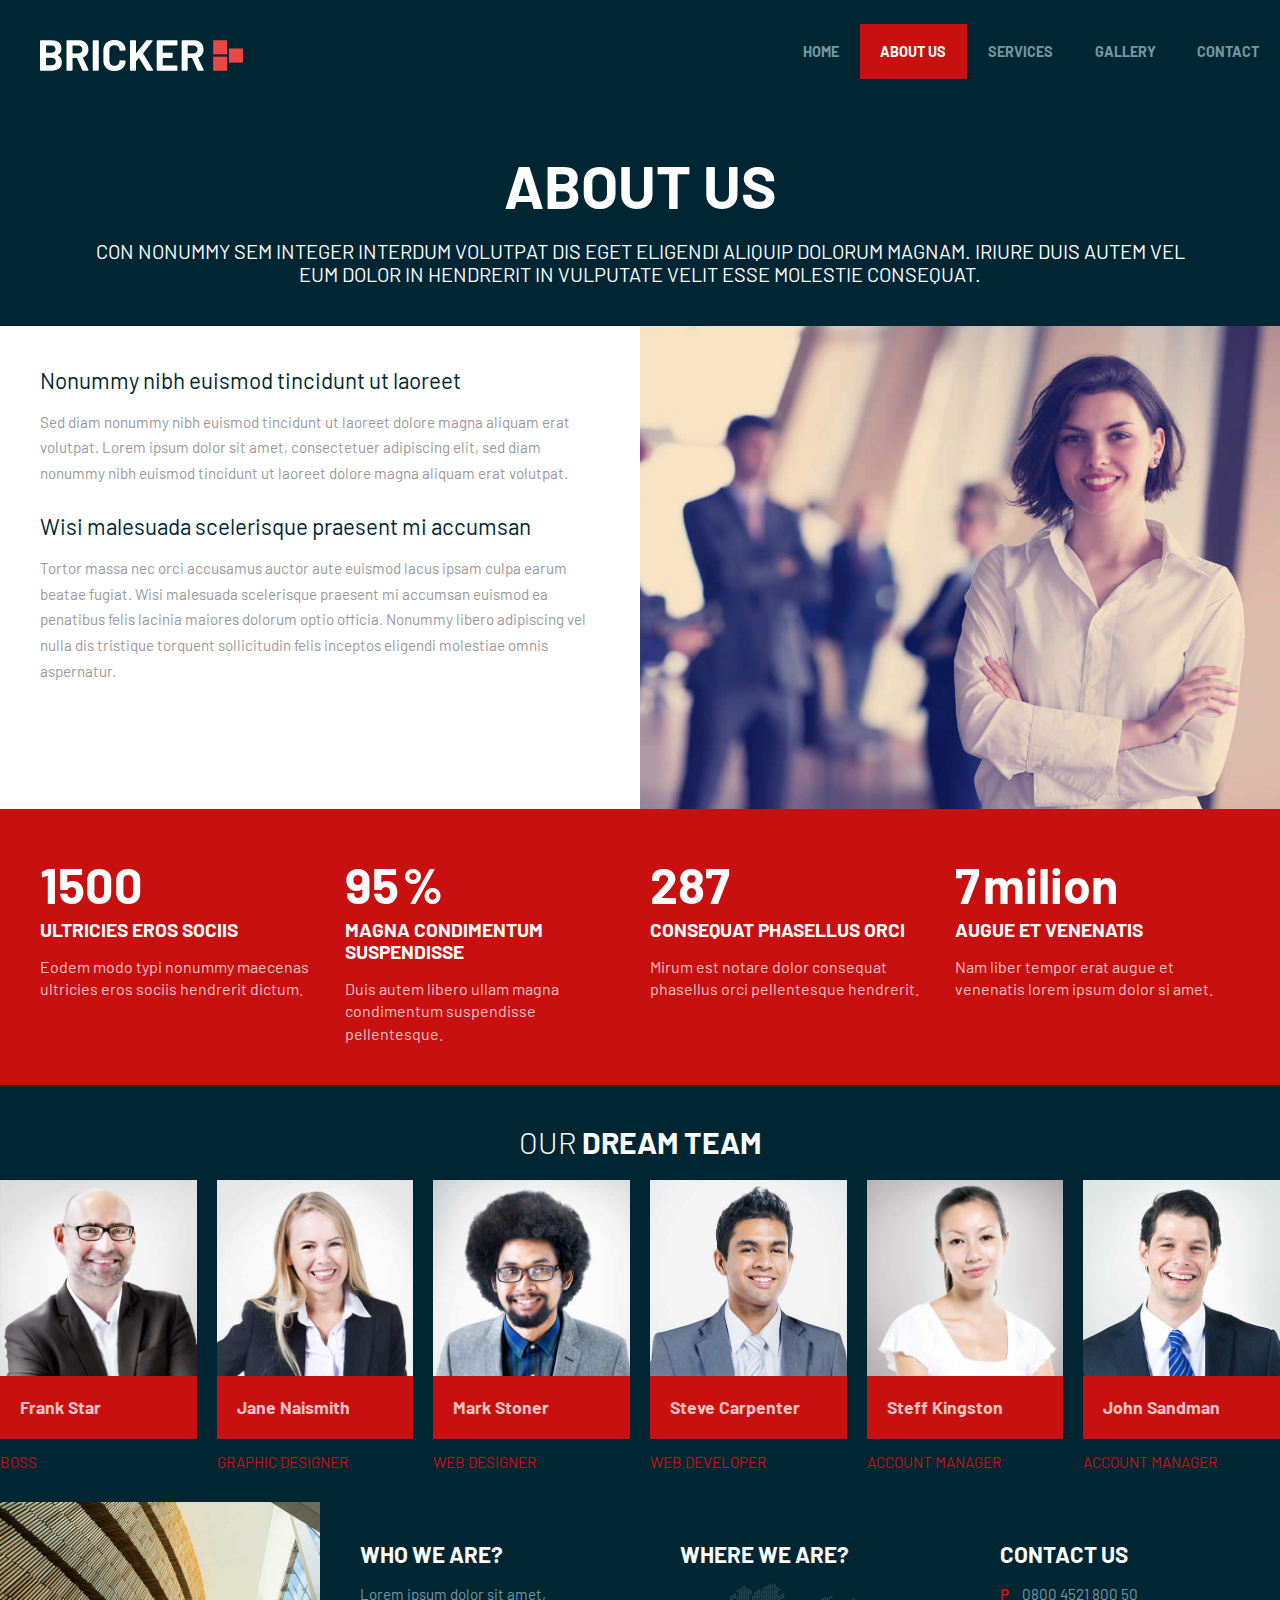
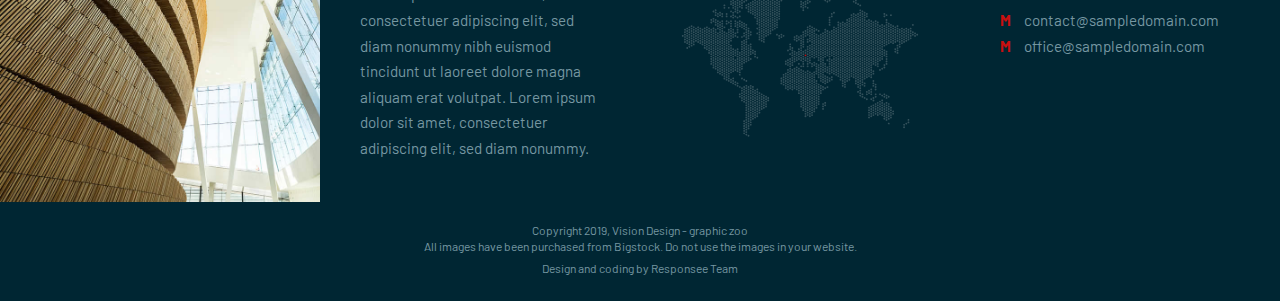
==== about-us.html @ a403d22b "Added website" ====
<!DOCTYPE html>
<html lang="en-US">
 <head>
    <meta charset="UTF-8">
    <meta name="viewport" content="width=device-width, initial-scale=1.0" />
    <title>Free responsive business website template</title>
    <link rel="stylesheet" href="css/components.css">
    <link rel="stylesheet" href="css/icons.css">
    <link rel="stylesheet" href="css/responsee.css">
    <link rel="stylesheet" href="owl-carousel/owl.carousel.css">
    <link rel="stylesheet" href="owl-carousel/owl.theme.css">
    <!-- CUSTOM STYLE -->      
    <link rel="stylesheet" href="css/template-style.css">
    <link href="https://fonts.googleapis.com/css?family=Barlow:100,300,400,700,800&amp;subset=latin-ext" rel="stylesheet">  
    <script type="text/javascript" src="js/jquery-1.8.3.min.js"></script>
    <script type="text/javascript" src="js/jquery-ui.min.js"></script>    
 </head>

 <!--
    You can change the color scheme of the page. Just change the class of the <body> tag. 
    You can use this class: "primary-color-white", "primary-color-red", "primary-color-orange", "primary-color-blue", "primary-color-aqua", "primary-color-dark" 
    -->
    
    <!--
    Each element is able to have its own background or text color. Just change the class of the element.  
    You can use this class: 
    "background-white", "background-red", "background-orange", "background-blue", "background-aqua", "background-primary" 
    "text-white", "text-red", "text-orange", "text-blue", "text-aqua", "text-primary"
    -->

   <body class="size-1520 primary-color-red background-dark">
      <!-- HEADER -->
      <header class="grid">
        <!-- Top Navigation -->
        <nav class="s-12 grid background-none background-primary-hightlight">
           <!-- logo -->
           <a href="index.html" class="m-12 l-3 padding-2x logo">
              <img src="img/logo.svg">
           </a>
           <div class="top-nav s-12 l-9"> 
              <ul class="top-ul right chevron">
                <li><a href="index.html">Home</a></li>
                <li><a href="about-us.html">About Us</a></li>
                <li><a href="services.html">Services</a></li>
                <li><a href="gallery.html">Gallery</a></li>
                <li><a href="contact.html">Contact</a></li>
              </ul>
           </div>
        </nav>
      </header>
      
      <!-- MAIN -->
      <main role="main">
        <!-- TOP SECTION -->
        <header class="grid">
        	<div class="s-12 padding-2x">
            <h1 class="text-strong text-white text-center center text-size-60 text-uppercase margin-bottom-20">About Us</h1>
            <p class="text-size-20 text-white text-center center text-uppercase">Con nonummy sem integer interdum volutpat dis eget eligendi aliquip dolorum magnam. Iriure duis autem vel<br> eum dolor in hendrerit in vulputate velit esse molestie consequat.</p>
          </div>
        </header>
  
        
        <!-- SECTION 1 -->
        <section class="grid">        
          <div class="m-12 l-6 padding-2x background-white">
            <h2 class="text-dark">Nonummy nibh euismod tincidunt ut laoreet</h2>
            <p>Sed diam nonummy nibh euismod tincidunt ut laoreet dolore magna aliquam erat volutpat. Lorem ipsum dolor sit amet, consectetuer adipiscing elit, sed diam nonummy nibh euismod tincidunt ut laoreet dolore magna aliquam erat volutpat.<br><br></p>
            <h2 class="text-dark">Wisi malesuada scelerisque praesent mi accumsan</h2>
            <p>Tortor massa nec orci accusamus auctor aute euismod lacus ipsam culpa earum beatae fugiat. Wisi malesuada scelerisque praesent mi accumsan euismod ea penatibus felis lacinia maiores dolorum optio officia. Nonummy libero adipiscing vel nulla dis tristique torquent sollicitudin felis inceptos eligendi molestiae omnis aspernatur.<p>
          </div>
          
          <!-- Image-->
          <img class="l-6 hide-s hide-m" src="img/img-01.jpg">
        </section>
        
        <!-- SECTION 2 -->
        <section class="grid margin margin-bottom padding-2x background-primary">
          <div class="s-12 m-6 l-3">
            <span class="timer text-size-50 text-white text-strong">1500</span>
            <h3 class="text-uppercase text-strong">Ultricies eros sociis</h3>
            <p class="text-size-16 margin-m-bottom-20">Eodem modo typi nonummy maecenas ultricies eros sociis hendrerit dictum.</p> 
          </div>

          <div class="s-12 m-6 l-3">
            <span class="timer text-size-50 text-white text-strong">95</span> <span class="text-size-50 text-white text-strong">%</span>
            <h3 class="text-uppercase text-strong">Magna condimentum suspendisse</h3>
            <p class="text-size-16 margin-m-bottom-20">Duis autem libero ullam magna condimentum suspendisse pellentesque.</p> 
          </div>

          <div class="s-12 m-6 l-3">
            <span class="timer text-size-50 text-white text-strong">287</span>
            <h3 class="text-uppercase text-strong">Consequat phasellus orci</h3>
            <p class="text-size-16 margin-m-bottom-20">Mirum est notare dolor consequat phasellus orci pellentesque hendrerit.</p> 
          </div>

          <div class="s-12 m-6 l-3">
            <span class="timer text-size-50 text-white text-strong">7</span> <span class="text-size-50 text-white text-strong">milion</span>
            <h3 class="text-uppercase text-strong">Augue et venenatis</h3>
            <p class="text-size-16 margin-m-bottom-20">Nam liber tempor erat augue et venenatis lorem ipsum dolor si amet.</p> 
          </div>
        </section>
        
        <!-- SECTION 3 -->
        <section class="grid margin">
          <h2 class="s-12 text-white text-thin text-size-30 text-white text-uppercase margin-top-bottom-20 center text-center">Our <b>Dream Team</b></h2> 
          <div class="s-12 m-6 l-2 margin-bottom">
            <img src="img/team-01.jpg"/>
            <h4 class="background-primary padding text-strong">Frank Star</h4>
            <p class="margin-bottom-10 text-primary text-uppercase">Boss</p>                                                                                                                                          
          </div>
          <div class="s-12 m-6 l-2 margin-bottom">
            <img src="img/team-02.jpg"/>
            <h4 class="background-primary padding text-strong">Jane Naismith</h4>
            <p class="margin-bottom-10 text-primary text-uppercase">Graphic Designer</p>                                                                                                                                          
          </div>
          <div class="s-12 m-6 l-2 margin-bottom"> 
            <img src="img/team-03.jpg"/>
            <h4 class="background-primary padding text-strong">Mark Stoner</h4>
            <p class="margin-bottom-10 text-primary text-uppercase">Web Designer</p>                                                                                                                                          
          </div>
          <div class="s-12 m-6 l-2 margin-bottom"> 
            <img src="img/team-04.jpg"/>
            <h4 class="background-primary padding text-strong">Steve Carpenter</h4>
            <p class="margin-bottom-10 text-primary text-uppercase">Web Developer</p>                                                                                                                                          
          </div>
          <div class="s-12 m-6 l-2 margin-bottom"> 
            <img src="img/team-05.jpg"/>
            <h4 class="background-primary padding text-strong">Steff Kingston</h4>
            <p class="margin-bottom-10 text-primary text-uppercase">Account Manager</p>                                                                                                                                          
          </div>
          <div class="s-12 m-6 l-2 margin-bottom"> 
            <img src="img/team-06.jpg"/>
            <h4 class="background-primary padding text-strong">John Sandman</h4>
            <p class="margin-bottom-10 text-primary text-uppercase">Account Manager</p>                                                                                                                                          
          </div>   
        </section>
                 
      </main>
      
       
      <!-- FOOTER -->
      <footer class="grid">
        <!-- Footer - top -->
        <!-- Image-->
        <div class="s-12 l-3 m-row-3 margin-bottom background-image" style="background-image:url(img/img-04.jpg)"></div>
        
        <div class="s-12 m-9 l-3 padding-2x margin-bottom background-dark">
           <h2 class="text-strong text-uppercase">Who We Are?</h2>
           <p>Lorem ipsum dolor sit amet, consectetuer adipiscing elit, sed diam nonummy nibh euismod tincidunt ut laoreet dolore magna aliquam erat volutpat. Lorem ipsum dolor sit amet, consectetuer adipiscing elit, sed diam nonummy.</p>
        </div>
        
        <div class="s-12 m-9 l-3 padding-2x margin-bottom background-dark">
           <h2 class="text-strong text-uppercase">Where We Are?</h2>
           <img class="full-img" src="img/map.svg" alt=""/>
        </div>
        
        <div class="s-12 m-9 l-3 padding-2x margin-bottom background-dark">
           <h2 class="text-strong text-uppercase">Contact Us</h2>
           <p><b class="text-primary margin-right-10">P</b> 0800 4521 800 50</p>
           <p><b class="text-primary margin-right-10">M</b> <a class="text-primary-hover" href="mailto:contact@sampledomain.com">contact@sampledomain.com</a></p>
           <p><b class="text-primary margin-right-10">M</b> <a class="text-primary-hover" href="mailto:office@sampledomain.com">office@sampledomain.com</a></p>
        </div>
        
        <!-- Footer - bottom -->
        <div class="s-12 text-center margin-bottom">
          <p class="text-size-12">Copyright 2019, Vision Design - graphic zoo</p>
          <p class="text-size-12">All images have been purchased from Bigstock. Do not use the images in your website.</p>
          <p><a class="text-size-12 text-primary-hover" href="http://www.myresponsee.com" title="Responsee - lightweight responsive framework">Design and coding by Responsee Team</a></p>
        </div>
      </footer>                                                                    
      <script type="text/javascript" src="js/responsee.js"></script>
      <script type="text/javascript" src="owl-carousel/owl.carousel.js"></script>
      <script type="text/javascript" src="js/template-scripts.js"></script>

   </body>
</html>
---- css/components.css ----
/*
 * Components CSS - v6 - 2016-07-08
 * https://www.myresponsee.com
 * Copyright 2019, Vision Design - graphic zoo
 * Free to use under the MIT license.
*/
/* Tabs */
.tab-item {
  background: none repeat scroll 0 0 #fff;
  display: none;
  padding: 1.25rem 0;
}
.tab-item.tab-active {
  display: block;
}
.tab-content > .tab-label {
  display: none;
}
.tab-nav > .tab-label {
  float:left;
}
a.tab-label, a.tab-label:link, a.tab-label:visited, a.tab-label:hover {
  background: none repeat scroll 0 0 #262626;
  color: #fff;
  margin-right: 1px;
  padding: 0.625rem 1.25rem;
  transition: background 0.20s linear 0s;
  -o-transition: background 0.20s linear 0s;
  -ms-transition: background 0.20s linear 0s;
  -moz-transition: background 0.20s linear 0s;
  -webkit-transition: background 0.20s linear 0s;
}
a.tab-label:hover,a.tab-label.active-btn {
  background: none repeat scroll 0 0 #999;
}
.tab-label.active-btn {
  cursor: default;
}
.tab-content {
  text-align: left;
}
@media screen and (max-width:768px) {    
  .tab-nav > .tab-label {
    margin: 0.5px 0;
    width: 100%;
  }
}
/* Custom forms */
form.customform input, form.customform select, form.customform textarea, form.customform button {
 font-size:0.9rem;
 font-family:inherit;
 margin-bottom:1.25rem;
} 
form.customform input, form.customform select {height: 2.7rem;}
form.customform input, form.customform textarea, form.customform select { 
 background: none repeat scroll 0 0 #F5F5F5;
 transition: background 0.20s linear 0s;
 -o-transition: background 0.20s linear 0s;
 -ms-transition: background 0.20s linear 0s;
 -moz-transition: background 0.20s linear 0s;
 -webkit-transition: background 0.20s linear 0s;
}
form.customform input:hover, form.customform textarea:hover, form.customform select:hover, form.customform input:focus, form.customform textarea:focus, form.customform select:focus {background: none repeat scroll 0 0 #fff;}
form.customform input, form.customform textarea, form.customform select {
 background: none repeat scroll 0 0 #F5F5F5;
 border: 1px solid #E0E0E0;
 padding: 0.625rem;
 width: 100%;
}
form.customform input[type="file"] {
 border: 1px solid #E0E0E0;
 height: auto;
 max-height: 2.7rem;
 min-height: 2.7rem;
 padding: 0.4rem;
 width: 100%;
}
form.customform input[type="radio"], form.customform input[type="checkbox"] {
 margin-right: 0.625rem;
 width:auto;
 padding:0;
 height:auto;
}
form.customform option {padding: 0.625rem;}
form.customform select[multiple="multiple"] {height: auto;}
form.customform button {
 width: 100%;
 background: none repeat scroll 0 0 #152732;
 border: 0 none;
 color: #fff;
 height: 2.7rem;
 padding: 0.625rem;
 cursor:pointer;
 width: 100%;
 transition: background 0.20s linear 0s;
 -o-transition: background 0.20s linear 0s;
 -ms-transition: background 0.20s linear 0s;
 -moz-transition: background 0.20s linear 0s;
 -webkit-transition: background 0.20s linear 0s;
}
/* Tooltip */
a.tooltip-container,.tooltip-container {
  border-bottom:1px dotted;
  border-bottom-color: color;
  cursor: help;
  font-weight: 600;
}
a .tooltip-content,.tooltip-content {
  background: #152732 none repeat scroll 0 0;
  color: #fff!important;
  border-radius: 3px;
  display: none;
  font-size: 0.8rem;
  font-weight: normal;
  line-height: 1.3rem;
  margin-top: -1.25rem;
  max-width: 300px;
  padding: 0.625rem;
  position: absolute;
  z-index: 10;
}
.tooltip-content::after {
  border-left: 9px solid transparent;
  border-right: 9px solid transparent;
  border-top: 7px solid #152732;
  bottom: -5px;
  clear: both;
  content: "";
  height: 0;
  left: 50%;
  margin-left: -5px;
  position: absolute;
  width: 0;
}
a.tooltip-content.tooltip-bottom,.tooltip-content.tooltip-bottom {
  margin-top: 1.25rem;
}
.tooltip-content.tooltip-bottom::after {
  border-left: 9px solid transparent;
  border-right: 9px solid transparent;
  border-top: 0;
  border-bottom: 7px solid #152732;
  top: -5px;
}
/* Buttons */
.button,a.button,a.button:link,a.button:active,a.button:visited {
  background: #777 none repeat scroll 0 0;
  border: 0;
  color: #fff;
  cursor: pointer;
  display: inline-block;
  font-size: 0.85rem;
  padding: 0.825rem 1rem;
  text-align: center;
  transition: all 0.20s linear 0s;
  -o-transition: all 0.20s linear 0s;
  -ms-transition: all 0.20s linear 0s;
  -moz-transition: all 0.20s linear 0s;
  -webkit-transition: all 0.20s linear 0s;
}
.button.rounded-btn {
  border-radius: 4px;
}
.button.rounded-full-btn {
  border-radius: 100px;
}
.button:hover {box-shadow: 0 0 10px 100px rgba(255,255,255,0.15) inset;}
.button.secondary-btn,a.button.secondary-btn,a.button.secondary-btn:link,a.button.secondary-btn:active,a.button.secondary-btn:visited {
  background: #444 none repeat scroll 0 0;
}
.button.cancel-btn,a.button.cancel-btn,a.button.cancel-btn:link,a.button.cancel-btn:active,a.button.cancel-btn:visited {
  background: #dc003a none repeat scroll 0 0;
}
.button.submit-btn,a.button.submit-btn,a.button.submit-btn:link,a.button.submit-btn:active,a.button.submit-btn:visited {
  background: #b4bf04 none repeat scroll 0 0;
}
.button.reload-btn,a.button.reload-btn,a.button.reload-btn:link,a.button.reload-btn:active,a.button.reload-btn:visited {
  background: #ff9800 none repeat scroll 0 0;
}
.button.disabled-btn {
  cursor: not-allowed!important;
  opacity: 0.2;
}
.button i {
  background: rgba(0, 0, 0, 0.1) none repeat scroll 0 0;
  border-radius: 27px;
  color: #fff!important;
  display: inline-block;
  font-size: 0.8rem;
  height: 27px;
  line-height: 27px;
  margin-right: 5px;
  width: 27px;
  transition: all 0.20s linear 0s;
  -o-transition: all 0.20s linear 0s;
  -ms-transition: all 0.20s linear 0s;
  -moz-transition: all 0.20s linear 0s;
  -webkit-transition: all 0.20s linear 0s;
}
.button:hover > i {
  background: rgba(0, 0, 0, 0.06) none repeat scroll 0 0;
}
.grid .button {
    width: 100%;
}
---- css/icons.css ----
/* Icon font - MFG labs */
@font-face {
  font-family: 'mfg';
    src: url('../font/mfglabsiconset-webfont.eot');
    src: url('../font/mfglabsiconset-webfont.svg#mfg_labs_iconsetregular') format('svg'),
   		   url('../font/mfglabsiconset-webfont.eot?#iefix') format('embedded-opentype'),
         url('../font/mfglabsiconset-webfont.woff') format('woff'),
         url('../font/mfglabsiconset-webfont.ttf') format('truetype');
    font-weight: normal;
    font-style: normal;
}

.icon-cloud,
.icon-at,
.icon-plus,
.icon-minus,
.icon-arrow_up,
.icon-arrow_down,
.icon-arrow_right,
.icon-arrow_left,
.icon-chevron_down,
.icon-chevron_up,
.icon-chevron_right,
.icon-chevron_left,
.icon-reorder,
.icon-list,
.icon-reorder_square,
.icon-reorder_square_line,
.icon-coverflow,
.icon-coverflow_line,
.icon-pause,
.icon-play,
.icon-step_forward,
.icon-step_backward,
.icon-fast_forward,
.icon-fast_backward,
.icon-cloud_upload,
.icon-cloud_download,
.icon-data_science,
.icon-data_science_black,
.icon-globe,
.icon-globe_black,
.icon-math_ico,
.icon-math,
.icon-math_black,
.icon-paperplane_ico,
.icon-paperplane,
.icon-paperplane_black,
.icon-color_balance,
.icon-star,
.icon-star_half,
.icon-star_empty,
.icon-star_half_empty,
.icon-reload,
.icon-heart,
.icon-heart_broken,
.icon-hashtag,
.icon-reply,
.icon-retweet,
.icon-signin,
.icon-signout,
.icon-download,
.icon-upload,
.icon-placepin,
.icon-display_screen,
.icon-tablet,
.icon-smartphone,
.icon-connected_object,
.icon-lock,
.icon-unlock,
.icon-camera,
.icon-isight,
.icon-video_camera,
.icon-random,
.icon-message,
.icon-discussion,
.icon-calendar,
.icon-ringbell,
.icon-movie,
.icon-mail,
.icon-pen,
.icon-settings,
.icon-measure,
.icon-vector,
.icon-vector_pen,
.icon-mute_on,
.icon-mute_off,
.icon-home,
.icon-sheet,
.icon-arrow_big_right,
.icon-arrow_big_left,
.icon-arrow_big_down,
.icon-arrow_big_up,
.icon-dribbble_circle,
.icon-dribbble,
.icon-facebook_circle,
.icon-facebook,
.icon-git_circle_alt,
.icon-git_circle,
.icon-git,
.icon-octopus,
.icon-twitter_circle,
.icon-twitter,
.icon-google_plus_circle,
.icon-google_plus,
.icon-linked_in_circle,
.icon-linked_in,
.icon-instagram,
.icon-instagram_circle,
.icon-mfg_icon,
.icon-xing,
.icon-xing_circle,
.icon-mfg_icon_circle,
.icon-user,
.icon-user_male,
.icon-user_female,
.icon-users,
.icon-file_open,
.icon-file_close,
.icon-file_alt,
.icon-file_close_alt,
.icon-attachment,
.icon-check,
.icon-cross_mark,
.icon-cancel_circle,
.icon-check_circle,
.icon-magnifying,
.icon-inbox,
.icon-clock,
.icon-stopwatch,
.icon-hourglass,
.icon-trophy,
.icon-unlock_alt,
.icon-lock_alt,
.icon-arrow_doubled_right,
.icon-arrow_doubled_left,
.icon-arrow_doubled_down,
.icon-arrow_doubled_up,
.icon-link,
.icon-warning,
.icon-warning_alt,
.icon-magnifying_plus,
.icon-magnifying_minus,
.icon-white_question,
.icon-black_question,
.icon-stop,
.icon-share,
.icon-eye,
.icon-trash_can,
.icon-hard_drive,
.icon-information_black,
.icon-information_white,
.icon-printer,
.icon-letter,
.icon-soundcloud,
.icon-soundcloud_circle,
.icon-anchor,
.icon-female_sign,
.icon-male_sign,
.icon-joystick,
.icon-high_voltage,
.icon-fire,
.icon-newspaper,
.icon-chart,
.icon-spread,
.icon-spinner_1,
.icon-spinner_2,
.icon-chart_alt,
.icon-label,
.icon-brush,
.icon-refresh,
.icon-node,
.icon-node_2,
.icon-node_3,
.icon-link_2_nodes,
.icon-link_3_nodes,
.icon-link_loop_nodes,
.icon-node_size,
.icon-node_color,
.icon-layout_directed,
.icon-layout_radial,
.icon-layout_hierarchical,
.icon-node_link_direction,
.icon-node_link_short_path,
.icon-node_cluster,
.icon-display_graph,
.icon-node_link_weight,
.icon-more_node_links,
.icon-node_shape,
.icon-node_icon,
.icon-node_text,
.icon-node_link_text,
.icon-node_link_color,
.icon-node_link_shape,
.icon-credit_card,
.icon-disconnect,
.icon-graph,
.icon-new_user {
  font-family: 'mfg';
  font-style: normal;
  font-variant: normal;
  font-weight: normal;
  color:#e3e3e3;
  speak: none; 
  text-transform: none;
  /* Better Font Rendering =========== */
  -webkit-font-smoothing: antialiased;
  -moz-osx-font-smoothing: grayscale;
}
.icon2x {font-size: 2rem;}
.icon3x {font-size: 3rem;}

.icon-cloud:before { content: "\2601"; }
.icon-at:before { content: "\0040"; }
.icon-plus:before { content: "\002B"; }
.icon-minus:before { content: "\2212"; }
.icon-arrow_up:before { content: "\2191"; }
.icon-arrow_down:before { content: "\2193"; }
.icon-arrow_right:before { content: "\2192"; }
.icon-arrow_left:before { content: "\2190"; }
.icon-chevron_down:before { content: "\f004"; }
.icon-chevron_up:before { content: "\f005"; }
.icon-chevron_right:before { content: "\f006"; }
.icon-chevron_left:before { content: "\f007"; }
.icon-reorder:before { content: "\f008"; }
.icon-list:before { content: "\f009"; }
.icon-reorder_square:before { content: "\f00a"; }
.icon-reorder_square_line:before { content: "\f00b"; }
.icon-coverflow:before { content: "\f00c"; }
.icon-coverflow_line:before { content: "\f00d"; }
.icon-pause:before { content: "\f00e"; }
.icon-play:before { content: "\f00f"; }
.icon-step_forward:before { content: "\f010"; }
.icon-step_backward:before { content: "\f011"; }
.icon-fast_forward:before { content: "\f012"; }
.icon-fast_backward:before { content: "\f013"; }
.icon-cloud_upload:before { content: "\f014"; }
.icon-cloud_download:before { content: "\f015"; }
.icon-data_science:before { content: "\f016"; }
.icon-data_science_black:before { content: "\f017"; }
.icon-globe:before { content: "\f018"; }
.icon-globe_black:before { content: "\f019"; }
.icon-math_ico:before { content: "\f01a"; }
.icon-math:before { content: "\f01b"; }
.icon-math_black:before { content: "\f01c"; }
.icon-paperplane_ico:before { content: "\f01d"; }
.icon-paperplane:before { content: "\f01e"; }
.icon-paperplane_black:before { content: "\f01f"; }
.icon-color_balance:before { content: "\f020"; }
.icon-star:before { content: "\2605"; }
.icon-star_half:before { content: "\f022"; }
.icon-star_empty:before { content: "\2606"; }
.icon-star_half_empty:before { content: "\f024"; }
.icon-reload:before { content: "\f025"; }
.icon-heart:before { content: "\2665"; }
.icon-heart_broken:before { content: "\f028"; }
.icon-hashtag:before { content: "\f029"; }
.icon-reply:before { content: "\f02a"; }
.icon-retweet:before { content: "\f02b"; }
.icon-signin:before { content: "\f02c"; }
.icon-signout:before { content: "\f02d"; }
.icon-download:before { content: "\f02e"; }
.icon-upload:before { content: "\f02f"; }
.icon-placepin:before { content: "\f031"; }
.icon-display_screen:before { content: "\f032"; }
.icon-tablet:before { content: "\f033"; }
.icon-smartphone:before { content: "\f034"; }
.icon-connected_object:before { content: "\f035"; }
.icon-lock:before { content: "\F512"; }
.icon-unlock:before { content: "\F513"; }
.icon-camera:before { content: "\F4F7"; }
.icon-isight:before { content: "\f039"; }
.icon-video_camera:before { content: "\f03a"; }
.icon-random:before { content: "\f03b"; }
.icon-message:before { content: "\F4AC"; }
.icon-discussion:before { content: "\f03d"; }
.icon-calendar:before { content: "\F4C5"; }
.icon-ringbell:before { content: "\f03f"; }
.icon-movie:before { content: "\f040"; }
.icon-mail:before { content: "\2709"; }
.icon-pen:before { content: "\270F"; }
.icon-settings:before { content: "\9881"; }
.icon-measure:before { content: "\f044"; }
.icon-vector:before { content: "\f045"; }
.icon-vector_pen:before { content: "\2712"; }
.icon-mute_on:before { content: "\f047"; }
.icon-mute_off:before { content: "\f048"; }
.icon-home:before { content: "\2302"; }
.icon-sheet:before { content: "\f04a"; }
.icon-arrow_big_right:before { content: "\21C9"; }
.icon-arrow_big_left:before { content: "\21C7"; }
.icon-arrow_big_down:before { content: "\21CA"; }
.icon-arrow_big_up:before { content: "\21C8"; }
.icon-dribbble_circle:before { content: "\f04f"; }
.icon-dribbble:before { content: "\f050"; }
.icon-facebook_circle:before { content: "\f051"; }
.icon-facebook:before { content: "\f052"; }
.icon-git_circle_alt:before { content: "\f053"; }
.icon-git_circle:before { content: "\f054"; }
.icon-git:before { content: "\f055"; }
.icon-octopus:before { content: "\f056"; }
.icon-twitter_circle:before { content: "\f057"; }
.icon-twitter:before { content: "\f058"; }
.icon-google_plus_circle:before { content: "\f059"; }
.icon-google_plus:before { content: "\f05a"; }
.icon-linked_in_circle:before { content: "\f05b"; }
.icon-linked_in:before { content: "\f05c"; }
.icon-instagram:before { content: "\f05d"; }
.icon-instagram_circle:before { content: "\f05e"; }
.icon-mfg_icon:before { content: "\f05f"; }
.icon-xing:before { content: "\F532"; }
.icon-xing_circle:before { content: "\F533"; }
.icon-mfg_icon_circle:before { content: "\f060"; }
.icon-user:before { content: "\f061"; }
.icon-user_male:before { content: "\f062"; }
.icon-user_female:before { content: "\f063"; }
.icon-users:before { content: "\f064"; }
.icon-file_open:before { content: "\F4C2"; }
.icon-file_close:before { content: "\f067"; }
.icon-file_alt:before { content: "\f068"; }
.icon-file_close_alt:before { content: "\f069"; }
.icon-attachment:before { content: "\f06a"; }
.icon-check:before { content: "\2713"; }
.icon-cross_mark:before { content: "\274C"; }
.icon-cancel_circle:before { content: "\F06E"; }
.icon-check_circle:before { content: "\f06d"; }
.icon-magnifying:before { content: "\F50D"; }
.icon-inbox:before { content: "\f070"; }
.icon-clock:before { content: "\23F2"; }
.icon-stopwatch:before { content: "\23F1"; }
.icon-hourglass:before { content: "\231B"; }
.icon-trophy:before { content: "\f074"; }
.icon-unlock_alt:before { content: "\F075"; }
.icon-lock_alt:before { content: "\F510"; }
.icon-arrow_doubled_right:before { content: "\21D2"; }
.icon-arrow_doubled_left:before { content: "\21D0"; }
.icon-arrow_doubled_down:before { content: "\21D3"; }
.icon-arrow_doubled_up:before { content: "\21D1"; }
.icon-link:before { content: "\f07B"; }
.icon-warning:before { content: "\2757"; }
.icon-warning_alt:before { content: "\2755"; }
.icon-magnifying_plus:before { content: "\f07E"; }
.icon-magnifying_minus:before { content: "\f07F"; }
.icon-white_question:before { content: "\2754"; }
.icon-black_question:before { content: "\2753"; }
.icon-stop:before { content: "\f080"; }
.icon-share:before { content: "\f081"; }
.icon-eye:before { content: "\f082"; }
.icon-trash_can:before { content: "\f083"; }
.icon-hard_drive:before { content: "\f084"; }
.icon-information_black:before { content: "\f085"; }
.icon-information_white:before { content: "\f086"; }
.icon-printer:before { content: "\f087"; }
.icon-letter:before { content: "\f088"; }
.icon-soundcloud:before { content: "\f089"; }
.icon-soundcloud_circle:before { content: "\f08A"; }
.icon-anchor:before { content: "\2693"; }
.icon-female_sign:before { content: "\2640"; }
.icon-male_sign:before { content: "\2642"; }
.icon-joystick:before { content: "\F514"; }
.icon-high_voltage:before { content: "\26A1"; }
.icon-fire:before { content: "\F525"; }
.icon-newspaper:before { content: "\F4F0"; }
.icon-chart:before { content: "\F526"; }
.icon-spread:before { content: "\F527"; }
.icon-spinner_1:before { content: "\F528"; }
.icon-spinner_2:before { content: "\F529"; }
.icon-chart_alt:before { content: "\F530"; }
.icon-label:before { content: "\F531"; }
.icon-brush:before { content: "\E000"; }
.icon-refresh:before { content: "\E001"; }
.icon-node:before { content: "\E002"; }
.icon-node_2:before { content: "\E003"; }
.icon-node_3:before { content: "\E004"; }
.icon-link_2_nodes:before { content: "\E005"; }
.icon-link_3_nodes:before { content: "\E006"; }
.icon-link_loop_nodes:before { content: "\E007"; }
.icon-node_size:before { content: "\E008"; }
.icon-node_color:before { content: "\E009"; }
.icon-layout_directed:before { content: "\E010"; }
.icon-layout_radial:before { content: "\E011"; }
.icon-layout_hierarchical:before { content: "\E012"; }
.icon-node_link_direction:before { content: "\E013"; }
.icon-node_link_short_path:before { content: "\E014"; }
.icon-node_cluster:before { content: "\E015"; }
.icon-display_graph:before { content: "\E016"; }
.icon-node_link_weight:before { content: "\E017"; }
.icon-more_node_links:before { content: "\E018"; }
.icon-node_shape:before { content: "\E00A"; }
.icon-node_icon:before { content: "\E00B"; }
.icon-node_text:before { content: "\E00C"; }
.icon-node_link_text:before { content: "\E00D"; }
.icon-node_link_color:before { content: "\E00E"; }
.icon-node_link_shape:before { content: "\E00F"; }
.icon-credit_card:before { content: "\F4B3"; }
.icon-disconnect:before { content: "\F534"; }
.icon-graph:before { content: "\F535"; }
.icon-new_user:before { content: "\F536"; }


/* Icon font - Simple Line Icons */
@font-face {
  font-family: 'sli';
  src: url('../font/Simple-Line-Icons.eot?v=2.2.2');
  src: url('../font/Simple-Line-Icons.eot?v=2.2.2#iefix') format('embedded-opentype'), url('../font/Simple-Line-Icons.ttf?v=2.2.2') format('truetype'), url('../font/Simple-Line-Icons.woff2?v=2.2.2') format('woff2'), url('../font/Simple-Line-Icons.woff?v=2.2.2') format('woff'), url('../font/Simple-Line-Icons.svg?v=2.2.2#simple-line-icons') format('svg');
  font-weight: normal;
  font-style: normal;
}

.icon-sli-user,
.icon-sli-people,
.icon-sli-user-female,
.icon-sli-user-follow,
.icon-sli-user-following,
.icon-sli-user-unfollow,
.icon-sli-login,
.icon-sli-logout,
.icon-sli-emotsmile,
.icon-sli-phone,
.icon-sli-call-end,
.icon-sli-call-in,
.icon-sli-call-out,
.icon-sli-map,
.icon-sli-location-pin,
.icon-sli-direction,
.icon-sli-directions,
.icon-sli-compass,
.icon-sli-layers,
.icon-sli-menu,
.icon-sli-list,
.icon-sli-options-vertical,
.icon-sli-options,
.icon-sli-arrow-down,
.icon-sli-arrow-left,
.icon-sli-arrow-right,
.icon-sli-arrow-up,
.icon-sli-arrow-up-circle,
.icon-sli-arrow-left-circle,
.icon-sli-arrow-right-circle,
.icon-sli-arrow-down-circle,
.icon-sli-check,
.icon-sli-clock,
.icon-sli-plus,
.icon-sli-minus,
.icon-sli-close,
.icon-sli-organization,
.icon-sli-trophy,
.icon-sli-screen-smartphone,
.icon-sli-screen-desktop,
.icon-sli-plane,
.icon-sli-notebook,
.icon-sli-mustache,
.icon-sli-mouse,
.icon-sli-magnet,
.icon-sli-energy,
.icon-sli-disc,
.icon-sli-cursor,
.icon-sli-cursor-move,
.icon-sli-crop,
.icon-sli-chemistry,
.icon-sli-speedometer,
.icon-sli-shield,
.icon-sli-screen-tablet,
.icon-sli-magic-wand,
.icon-sli-hourglass,
.icon-sli-graduation,
.icon-sli-ghost,
.icon-sli-game-controller,
.icon-sli-fire,
.icon-sli-eyeglass,
.icon-sli-envelope-open,
.icon-sli-envelope-letter,
.icon-sli-bell,
.icon-sli-badge,
.icon-sli-anchor,
.icon-sli-wallet,
.icon-sli-vector,
.icon-sli-speech,
.icon-sli-puzzle,
.icon-sli-printer,
.icon-sli-present,
.icon-sli-playlist,
.icon-sli-pin,
.icon-sli-picture,
.icon-sli-handbag,
.icon-sli-globe-alt,
.icon-sli-globe,
.icon-sli-folder-alt,
.icon-sli-folder,
.icon-sli-film,
.icon-sli-feed,
.icon-sli-drop,
.icon-sli-drawer,
.icon-sli-docs,
.icon-sli-doc,
.icon-sli-diamond,
.icon-sli-cup,
.icon-sli-calculator,
.icon-sli-bubbles,
.icon-sli-briefcase,
.icon-sli-book-open,
.icon-sli-basket-loaded,
.icon-sli-basket,
.icon-sli-bag,
.icon-sli-action-undo,
.icon-sli-action-redo,
.icon-sli-wrench,
.icon-sli-umbrella,
.icon-sli-trash,
.icon-sli-tag,
.icon-sli-support,
.icon-sli-frame,
.icon-sli-size-fullscreen,
.icon-sli-size-actual,
.icon-sli-shuffle,
.icon-sli-share-alt,
.icon-sli-share,
.icon-sli-rocket,
.icon-sli-question,
.icon-sli-pie-chart,
.icon-sli-pencil,
.icon-sli-note,
.icon-sli-loop,
.icon-sli-home,
.icon-sli-grid,
.icon-sli-graph,
.icon-sli-microphone,
.icon-sli-music-tone-alt,
.icon-sli-music-tone,
.icon-sli-earphones-alt,
.icon-sli-earphones,
.icon-sli-equalizer,
.icon-sli-like,
.icon-sli-dislike,
.icon-sli-control-start,
.icon-sli-control-rewind,
.icon-sli-control-play,
.icon-sli-control-pause,
.icon-sli-control-forward,
.icon-sli-control-end,
.icon-sli-volume-1,
.icon-sli-volume-2,
.icon-sli-volume-off,
.icon-sli-calendar,
.icon-sli-bulb,
.icon-sli-chart,
.icon-sli-ban,
.icon-sli-bubble,
.icon-sli-camrecorder,
.icon-sli-camera,
.icon-sli-cloud-download,
.icon-sli-cloud-upload,
.icon-sli-envelope,
.icon-sli-eye,
.icon-sli-flag,
.icon-sli-heart,
.icon-sli-info,
.icon-sli-key,
.icon-sli-link,
.icon-sli-lock,
.icon-sli-lock-open,
.icon-sli-magnifier,
.icon-sli-magnifier-add,
.icon-sli-magnifier-remove,
.icon-sli-paper-clip,
.icon-sli-paper-plane,
.icon-sli-power,
.icon-sli-refresh,
.icon-sli-reload,
.icon-sli-settings,
.icon-sli-star,
.icon-sli-symbol-female,
.icon-sli-symbol-male,
.icon-sli-target,
.icon-sli-credit-card,
.icon-sli-paypal,
.icon-sli-social-tumblr,
.icon-sli-social-twitter,
.icon-sli-social-facebook,
.icon-sli-social-instagram,
.icon-sli-social-linkedin,
.icon-sli-social-pinterest,
.icon-sli-social-github,
.icon-sli-social-google,
.icon-sli-social-reddit,
.icon-sli-social-skype,
.icon-sli-social-dribbble,
.icon-sli-social-behance,
.icon-sli-social-foursqare,
.icon-sli-social-soundcloud,
.icon-sli-social-spotify,
.icon-sli-social-stumbleupon,
.icon-sli-social-youtube,
.icon-sli-social-dropbox {
  font-family: 'sli';
  font-style: normal;  
  font-variant: normal;
  font-weight: normal;
  color:#e3e3e3;
  speak: none;
  text-transform: none;
  /* Better Font Rendering =========== */
  -webkit-font-smoothing: antialiased;
  -moz-osx-font-smoothing: grayscale;
}
.icon-sli-user:before { content: "\e005"; }
.icon-sli-people:before { content: "\e001"; }
.icon-sli-user-female:before { content: "\e000"; }
.icon-sli-user-follow:before { content: "\e002"; }
.icon-sli-user-following:before { content: "\e003"; }
.icon-sli-user-unfollow:before { content: "\e004"; }
.icon-sli-login:before { content: "\e066"; }
.icon-sli-logout:before { content: "\e065"; }
.icon-sli-emotsmile:before { content: "\e021"; }
.icon-sli-phone:before { content: "\e600"; }
.icon-sli-call-end:before { content: "\e048"; }
.icon-sli-call-in:before { content: "\e047"; }
.icon-sli-call-out:before { content: "\e046"; }
.icon-sli-map:before { content: "\e033"; }
.icon-sli-location-pin:before { content: "\e096"; }
.icon-sli-direction:before { content: "\e042"; }
.icon-sli-directions:before { content: "\e041"; }
.icon-sli-compass:before { content: "\e045"; }
.icon-sli-layers:before { content: "\e034"; }
.icon-sli-menu:before { content: "\e601"; }
.icon-sli-list:before { content: "\e067"; }
.icon-sli-options-vertical:before { content: "\e602"; }
.icon-sli-options:before { content: "\e603"; }
.icon-sli-arrow-down:before { content: "\e604"; }
.icon-sli-arrow-left:before { content: "\e605"; }
.icon-sli-arrow-right:before { content: "\e606"; }
.icon-sli-arrow-up:before { content: "\e607"; }
.icon-sli-arrow-up-circle:before { content: "\e078"; }
.icon-sli-arrow-left-circle:before { content: "\e07a"; }
.icon-sli-arrow-right-circle:before { content: "\e079"; }
.icon-sli-arrow-down-circle:before { content: "\e07b"; }
.icon-sli-check:before { content: "\e080"; }
.icon-sli-clock:before { content: "\e081"; }
.icon-sli-plus:before { content: "\e095"; }
.icon-sli-minus:before { content: "\e615"; }
.icon-sli-close:before { content: "\e082"; }
.icon-sli-organization:before { content: "\e616"; }

.icon-sli-trophy:before { content: "\e006"; }
.icon-sli-screen-smartphone:before { content: "\e010"; }
.icon-sli-screen-desktop:before { content: "\e011"; }
.icon-sli-plane:before { content: "\e012"; }
.icon-sli-notebook:before { content: "\e013"; }
.icon-sli-mustache:before { content: "\e014"; }
.icon-sli-mouse:before { content: "\e015"; }
.icon-sli-magnet:before { content: "\e016"; }
.icon-sli-energy:before { content: "\e020"; }
.icon-sli-disc:before { content: "\e022"; }
.icon-sli-cursor:before { content: "\e06e"; }
.icon-sli-cursor-move:before { content: "\e023"; }
.icon-sli-crop:before { content: "\e024"; }
.icon-sli-chemistry:before { content: "\e026"; }
.icon-sli-speedometer:before { content: "\e007"; }
.icon-sli-shield:before { content: "\e00e"; }
.icon-sli-screen-tablet:before { content: "\e00f"; }
.icon-sli-magic-wand:before { content: "\e017"; }
.icon-sli-hourglass:before { content: "\e018"; }
.icon-sli-graduation:before { content: "\e019"; }
.icon-sli-ghost:before { content: "\e01a"; }
.icon-sli-game-controller:before { content: "\e01b"; }
.icon-sli-fire:before { content: "\e01c"; }
.icon-sli-eyeglass:before { content: "\e01d"; }
.icon-sli-envelope-open:before { content: "\e01e"; }
.icon-sli-envelope-letter:before { content: "\e01f"; }
.icon-sli-bell:before { content: "\e027"; }
.icon-sli-badge:before { content: "\e028"; }
.icon-sli-anchor:before { content: "\e029"; }
.icon-sli-wallet:before { content: "\e02a"; }
.icon-sli-vector:before { content: "\e02b"; }
.icon-sli-speech:before { content: "\e02c"; }
.icon-sli-puzzle:before { content: "\e02d"; }
.icon-sli-printer:before { content: "\e02e"; }
.icon-sli-present:before { content: "\e02f"; }
.icon-sli-playlist:before { content: "\e030"; }
.icon-sli-pin:before { content: "\e031"; }
.icon-sli-picture:before { content: "\e032"; }
.icon-sli-handbag:before { content: "\e035"; }
.icon-sli-globe-alt:before { content: "\e036"; }
.icon-sli-globe:before { content: "\e037"; }
.icon-sli-folder-alt:before { content: "\e039"; }
.icon-sli-folder:before { content: "\e089"; }
.icon-sli-film:before { content: "\e03a"; }
.icon-sli-feed:before { content: "\e03b"; }
.icon-sli-drop:before { content: "\e03e"; }
.icon-sli-drawer:before { content: "\e03f"; }
.icon-sli-docs:before { content: "\e040"; }
.icon-sli-doc:before { content: "\e085"; }
.icon-sli-diamond:before { content: "\e043"; }
.icon-sli-cup:before { content: "\e044"; }
.icon-sli-calculator:before { content: "\e049"; }
.icon-sli-bubbles:before { content: "\e04a"; }
.icon-sli-briefcase:before { content: "\e04b"; }
.icon-sli-book-open:before { content: "\e04c"; }
.icon-sli-basket-loaded:before { content: "\e04d"; }
.icon-sli-basket:before { content: "\e04e"; }
.icon-sli-bag:before { content: "\e04f"; }
.icon-sli-action-undo:before { content: "\e050"; }
.icon-sli-action-redo:before { content: "\e051"; }
.icon-sli-wrench:before { content: "\e052"; }
.icon-sli-umbrella:before { content: "\e053"; }
.icon-sli-trash:before { content: "\e054"; }
.icon-sli-tag:before { content: "\e055"; }
.icon-sli-support:before { content: "\e056"; }
.icon-sli-frame:before { content: "\e038"; }
.icon-sli-size-fullscreen:before { content: "\e057"; }
.icon-sli-size-actual:before { content: "\e058"; }
.icon-sli-shuffle:before { content: "\e059"; }
.icon-sli-share-alt:before { content: "\e05a"; }
.icon-sli-share:before { content: "\e05b"; }
.icon-sli-rocket:before { content: "\e05c"; }
.icon-sli-question:before { content: "\e05d"; }
.icon-sli-pie-chart:before { content: "\e05e"; }
.icon-sli-pencil:before { content: "\e05f"; }
.icon-sli-note:before { content: "\e060"; }
.icon-sli-loop:before { content: "\e064"; }
.icon-sli-home:before { content: "\e069"; }
.icon-sli-grid:before { content: "\e06a"; }
.icon-sli-graph:before { content: "\e06b"; }
.icon-sli-microphone:before { content: "\e063"; }
.icon-sli-music-tone-alt:before { content: "\e061"; }
.icon-sli-music-tone:before { content: "\e062"; }
.icon-sli-earphones-alt:before { content: "\e03c"; }
.icon-sli-earphones:before { content: "\e03d"; }
.icon-sli-equalizer:before { content: "\e06c"; }
.icon-sli-like:before { content: "\e068"; }
.icon-sli-dislike:before { content: "\e06d"; }
.icon-sli-control-start:before { content: "\e06f"; }
.icon-sli-control-rewind:before { content: "\e070"; }
.icon-sli-control-play:before { content: "\e071"; }
.icon-sli-control-pause:before { content: "\e072"; }
.icon-sli-control-forward:before { content: "\e073"; }
.icon-sli-control-end:before { content: "\e074"; }
.icon-sli-volume-1:before { content: "\e09f"; }
.icon-sli-volume-2:before { content: "\e0a0"; }
.icon-sli-volume-off:before { content: "\e0a1"; }
.icon-sli-calendar:before { content: "\e075"; }
.icon-sli-bulb:before { content: "\e076"; }
.icon-sli-chart:before { content: "\e077"; }
.icon-sli-ban:before { content: "\e07c"; }
.icon-sli-bubble:before { content: "\e07d"; }
.icon-sli-camrecorder:before { content: "\e07e"; }
.icon-sli-camera:before { content: "\e07f"; }
.icon-sli-cloud-download:before { content: "\e083"; }
.icon-sli-cloud-upload:before { content: "\e084"; }
.icon-sli-envelope:before { content: "\e086"; }
.icon-sli-eye:before { content: "\e087"; }
.icon-sli-flag:before { content: "\e088"; }
.icon-sli-heart:before { content: "\e08a"; }
.icon-sli-info:before { content: "\e08b"; }
.icon-sli-key:before { content: "\e08c"; }
.icon-sli-link:before { content: "\e08d"; }
.icon-sli-lock:before { content: "\e08e"; }
.icon-sli-lock-open:before { content: "\e08f"; }
.icon-sli-magnifier:before { content: "\e090"; }
.icon-sli-magnifier-add:before { content: "\e091"; }
.icon-sli-magnifier-remove:before { content: "\e092"; }
.icon-sli-paper-clip:before { content: "\e093"; }
.icon-sli-paper-plane:before { content: "\e094"; }
.icon-sli-power:before { content: "\e097"; }
.icon-sli-refresh:before { content: "\e098"; }
.icon-sli-reload:before { content: "\e099"; }
.icon-sli-settings:before { content: "\e09a"; }
.icon-sli-star:before { content: "\e09b"; }
.icon-sli-symbol-female:before { content: "\e09c"; }
.icon-sli-symbol-male:before { content: "\e09d"; }
.icon-sli-target:before { content: "\e09e"; }
.icon-sli-credit-card:before { content: "\e025"; }
.icon-sli-paypal:before { content: "\e608"; }
.icon-sli-social-tumblr:before { content: "\e00a"; }
.icon-sli-social-twitter:before { content: "\e009"; }
.icon-sli-social-facebook:before { content: "\e00b"; }
.icon-sli-social-instagram:before { content: "\e609"; }
.icon-sli-social-linkedin:before { content: "\e60a"; }
.icon-sli-social-pinterest:before { content: "\e60b"; }
.icon-sli-social-github:before { content: "\e60c"; }
.icon-sli-social-google:before { content: "\e60d"; }
.icon-sli-social-reddit:before { content: "\e60e"; }
.icon-sli-social-skype:before { content: "\e60f"; }
.icon-sli-social-dribbble:before { content: "\e00d"; }
.icon-sli-social-behance:before { content: "\e610"; }
.icon-sli-social-foursqare:before { content: "\e611"; }
.icon-sli-social-soundcloud:before { content: "\e612"; }
.icon-sli-social-spotify:before { content: "\e613"; }
.icon-sli-social-stumbleupon:before { content: "\e614"; }
.icon-sli-social-youtube:before { content: "\e008"; }
.icon-sli-social-dropbox:before { content: "\e00c"; }
---- css/responsee.css ----
/*
 * Responsee CSS - v6 - 2019-06-22
 * https://www.myresponsee.com
 * Copyright 2019, Vision Design - graphic zoo
 * Free to use under the MIT license.
*/
* {  
  -webkit-box-sizing:border-box;
  -moz-box-sizing:border-box;
  box-sizing:border-box;
  margin:0;	
}
body {
  background:none repeat scroll 0 0 #eeeeee;
  font-size:16px;
  font-family:"Open Sans",Arial,sans-serif;
  color:#444;
}
h1,h2,h3,h4,h5,h6 {
  color:#152732;
  font-weight: normal;
  line-height: 1.3;
  margin:0.5rem 0;  
}
h1 {font-size:2.7rem;}
h2 {font-size:2.2rem;}  
h3 {font-size:1.8rem;}  
h4 {font-size:1.4rem;}  
h5 {font-size:1.1rem;}  
h6 {font-size:0.9rem;}    
a, a:link, a:visited, a:hover, a:active {
  text-decoration:none;
  color:#9BB800;
  transition:color 0.20s linear 0s;
  -o-transition:color 0.20s linear 0s;
  -ms-transition:color 0.20s linear 0s;
  -moz-transition:color 0.20s linear 0s;
  -webkit-transition:color 0.20s linear 0s;
}  
a:hover {color:#B6C900;}
p,li,dl,blockquote,table,kbd {
  font-size: 0.85rem;
  line-height: 1.6;
}
b,strong {font-weight:700;}
.text-center {text-align:center!important;}
.text-right {text-align:right!important;}
img {
  border:0;
  display:block;
  height:auto;
  max-width:100%;
  width:auto;
}
.owl-item img, .full-img {
  max-width:none;
  width:100%;
}
.owl-nav div {font-family:"mfg";}
.grid .owl-carousel {
  width:100% !important;
}  
table {
  background:none repeat scroll 0 0 #fff;
  border:1px solid #f0f0f0;
  border-collapse:collapse;
  border-spacing:0;
  text-align:left;
  width:100%;
}
table tr td, table tr th {padding:0.625rem;}
table tfoot, table thead,table tr:nth-of-type(2n) {background:none repeat scroll 0 0 #f0f0f0;}
th,table tr:nth-of-type(2n) td {border-right:1px solid #fff;}
td {border-right:1px solid #f0f0f0;}
.size-960 .line,.size-1140 .line,.size-1280 .line,.size-1520 .line {
  margin:0 auto;
  padding:0 0.625rem;
}
.grid {
  display:grid;
  grid-template-columns:repeat(12, 1fr);
  width:100%;
  margin:0 auto;
} 
hr {
  border: 0;
  border-top: 1px solid #e5e5e5;
  clear:both;  
  height:0; 
  margin:2.5rem auto;
}
li {padding:0;}
ul,ol {padding-left:1.25rem;}
blockquote {
  border:2px solid #f0f0f0;
  padding:1.25rem;
}
cite {
  color:#999;
  display:block;
  font-size:0.8rem;
}
cite:before {content:"— ";}
dl dt {font-weight:700;}
dl dd {margin-bottom:0.625rem;}
dl dd:last-child {margin-bottom:0;}
abbr {cursor:help;}
abbr[title] {border-bottom:1px dotted;}
kbd {
  background: #152732 none repeat scroll 0 0;
  color: #fff;
  padding: 0.125rem 0.3125rem;
}
code, kbd, pre, samp {font-family: Menlo,Monaco,Consolas,"Courier New",monospace;}
mark {
  background: #F3F8A9 none repeat scroll 0 0;
  padding: 0.125rem 0.3125rem;
}
.size-960 .line,.size-960 .grid {max-width:59.75rem;}
.size-1140 .line,.size-1140 .grid {max-width:71rem;}
.size-1280 .line,.size-1280 .grid {max-width:80rem;}
.size-1520 .line,.size-1520 .grid {max-width:95rem;}
.grid.full {
  max-width:100%!important;
  padding: 0;
}
.vertical-center {display: inline-grid!important;}
.vertical-center * {
    align-items: center;
    display: flex!important;
}
.text-center .vertical-center * {justify-content: center;}

.size-960.align-content-left .line,.size-1140.align-content-left .line,.size-1280.align-content-left .line,.size-1520.align-content-left .line {margin-left:0;}
form {line-height:1.4;}
nav {
  display:block;
  width:100%;
  background:#152732;
}
.line::after, nav::after, .center::after, .box::after, .margin::after, .margin2x::after, .grid.full::after {
  clear:both;
  content: ".";
  display:block;
  height:0;
  line-height:0;
  overflow:hidden;
  visibility:hidden;
}
.grid.margin::after, .grid.margin2x::after {
  content: "";
  display:none;
}
.nav-text:after,.nav-text:before,.nav-text span {
  background-color:#fff;
  border-radius:3px;
  content:'';
  display:block;
  height:3px;
  margin:6px auto;
  width: 30px;
  transition:all 0.2s ease-in-out;
  -moz-transition:all 0.2s ease-in-out;
  -webkit-transition:all 0.2s ease-in-out;
}
.show-menu .nav-text:before {
  transform:translateY(9px) rotate(135deg);
  -moz-transform:translateY(9px) rotate(135deg);
  -webkit-transform:translateY(9px) rotate(135deg);
}
.show-menu .nav-text:after {
  transform:translateY(-9px) rotate(-135deg);
  -moz-transform:translateY(-9px) rotate(-135deg);
  -webkit-transform:translateY(-9px) rotate(-135deg);
}
.show-menu .nav-text span {
  transform:scale(0);
  -moz-transform:scale(0);
  -webkit-transform:scale(0);  
}
.top-nav ul {padding:0;}
.top-nav ul ul {
  position:absolute;
  background:#152732;
}
.top-nav li {
  float:left;
  list-style:none outside none;
  cursor:pointer;
}
.top-nav li a {
  color:#fff; 
  display:block;
  font-size:1rem;
  padding:1.25rem; 
}
.top-nav li ul li a {
  background:none repeat scroll 0 0 #152732;
  min-width:100%;
  padding:0.625rem;
}
.top-nav li a:hover, .aside-nav li a:hover {background:#2b4c61;}
.top-nav li ul {display:none;}
.top-nav li ul li,.top-nav li ul li ul li {
  float:none;
  list-style:none outside none;
  min-width:100%;
  padding:0;
}
.count-number {
  background: rgba(153, 153, 153, 0.25) none repeat scroll 0 0;
  border-radius: 10rem;
  color: #fff;
  display: inline-block;
  font-size: 0.7rem;
  height: 1.3rem;
  line-height: 1.3rem; 
  margin: 0 0 -0.3125rem 0.3125rem;
  text-align: center;
  width: 1.3rem;
}
ul.chevron .count-number {display:none;}
ul.chevron .submenu > a:after, ul.chevron .sub-submenu > a:after,ul.chevron .aside-submenu > a:after, ul.chevron .aside-sub-submenu > a:after {
  content:"\f004";
  display:inline-block;
  font-family:"mfg";
  font-size:0.7rem;
  margin:0 0.625rem;
}
.top-nav .active-item a {background:#2b4c61;}
.aside-nav > ul > li.active-item > a:link,.aside-nav > ul > li.active-item > a:visited {
  background:#2b4c61;
  color:#fff;
}
@media screen and (min-width:769px) {
  .aside-nav .count-number {
	  margin-left:-1.25rem;	
	  float:right;	
  }
  .top-nav li:hover > ul {
	  display:block;
	  z-index:10;
  }  
  .top-nav li:hover > ul ul {
    left:100%;
    margin:-2.5rem 0;
    width:100%;
  } 
}
.nav-text,.aside-nav-text {display:none;}
.aside-nav a,.aside-nav a:link,.aside-nav a:visited,.aside-nav li > ul,.top-nav a,.top-nav a:link,.top-nav a:visited {
  transition:background 0.20s linear 0s;
  -o-transition:background 0.20s linear 0s;
  -ms-transition:background 0.20s linear 0s;
  -moz-transition:background 0.20s linear 0s;
  -webkit-transition:background 0.20s linear 0s;
}
.aside-nav ul {
  background:#e8e8e8; 
  padding:0;
}
.aside-nav li {
  list-style:none outside none;
  cursor:pointer;
}
.aside-nav li a,.aside-nav li a:link,.aside-nav li a:visited {
  color:#444;
  display:block;
  font-size:1rem;
  padding:1.25rem;
}
.aside-nav > ul > li:last-child a {border-bottom:0 none;}
.aside-nav li > ul {
  height:0;
  display:block;
  position:relative;
  background:#f4f4f4;
  border-left:solid 1px #f2f2f2;
  border-right:solid 1px #f2f2f2;
  overflow:hidden;
}
.aside-nav li ul ul {
  border:0;
  background:#fff;
}
.aside-nav ul ul a {padding:0.625rem 1.25rem;}
.aside-nav li a:link, .aside-nav li a:visited {color:#333;}
.aside-nav li li a:hover, .aside-nav li li.active-item > a, .aside-nav li li.aside-sub-submenu li a:hover {
  color:#fff;
  background:#2b4c61;
}
.aside-nav > ul > li > a:hover {color:#fff;}
.aside-nav li li a:link, .aside-nav li li a:visited {background:none;}
.aside-nav .show-aside-ul, .aside-nav .active-aside-item {height:auto;} 
nav.breadcrumb-nav {
  background:#fff;
  margin:0.625rem 0;
}
nav.breadcrumb-nav ul {
  list-style:none;
  padding:0;
}
nav.breadcrumb-nav ul li {float:left;}
nav.breadcrumb-nav ul li a:hover {text-decoration:underline;}
.breadcrumb-nav i {color:#B6C900;}
nav.breadcrumb-nav ul li:after {
  content:"/";
  margin:0 9px;
  color:#c8c7c7;
}
nav.breadcrumb-nav ul li:last-child:after {content:"";}
.slide-content, .slide-nav {
  transition:all 0.10s linear 0s;
  -o-transition:all 0.10s linear 0s;
  -ms-transition:all 0.10s linear 0s;
  -moz-transition:all 0.10s linear 0s;
  -webkit-transition:all 0.10s linear 0s;
}
.slide-content {
  float:left;
  width:calc(100% - 60px);  
}
.aside-nav.slide-nav {
  background:#1c3849;
  bottom:0; 
  right:0;
  top:0;
  margin-right:-180px;     
  overflow-y:auto;
  padding-top:0.625rem;
  position:fixed;
  width:240px;
  z-index:2;
}
.aside-nav.slide-nav > ul {
  background:#1c3849;
  opacity:0;
  transition:all 0.20s linear 0s;
  -o-transition:all 0.20s linear 0s;
  -ms-transition:all 0.20s linear 0s;
  -moz-transition:all 0.20s linear 0s;
  -webkit-transition:all 0.20s linear 0s;
}
.aside-nav.slide-nav li a, .aside-nav.slide-nav li a:link, .aside-nav.slide-nav li a:visited {
  color:#fff;
  display:block;
  font-size:0.9rem;
  padding:0.625rem 1.25rem;
  border-bottom:0;
}
.aside-nav.slide-nav li a:hover {
  background:#152732!important;
  color:#fff!important;
}
.aside-nav.slide-nav li > ul {
  background:#2b4c61;
  border-left:0;
  border-right:0;
}
.aside-nav.slide-nav li > ul ul {
  background:#456274;
  border-left:0;
  border-right:0;
}
.slide-nav-button {
  background:#152732;
  cursor:pointer;
  position:fixed;
  top:0;
  right:0;
  bottom:0;
  width:60px;
  z-index:3;
}
.active-slide-nav .slide-content {margin-left:-240px;}
.active-slide-nav .slide-nav {margin-right:60px;}
.slide-to-left .slide-content {float:right;}
.slide-to-left .slide-nav {
  left:0;
  margin-right:0; 
  margin-left:-180px;    
}
.slide-to-left .slide-nav-button {left:0;}
.slide-to-left.active-slide-nav .slide-content {
  margin-right:-240px;
  margin-left:0;
}
.slide-to-left.active-slide-nav .slide-nav {
  margin-right:0;
  margin-left:60px;
}
.active-slide-nav .slide-nav ul {opacity:1;}
.nav-icon {
  padding:0.9rem;
  width:100%;
}
.nav-icon:after,.nav-icon:before,.nav-icon div {
  background-color:#fff;
  border-radius:3px;
  content:"";
  display:block;
  height:3px;
  margin:6px 0;
  transition:all 0.2s ease-in-out;
  -moz-transition:all 0.2s ease-in-out;
  -webkit-transition:all 0.2s ease-in-out;
}
.active-slide-nav .nav-icon:before {
  transform:translateY(9px) rotate(135deg);
  -moz-transform:translateY(9px) rotate(135deg);
  -webkit-transform:translateY(9px) rotate(135deg);
}
.active-slide-nav .nav-icon:after {
  transform:translateY(-9px) rotate(-135deg);
  -moz-transform:translateY(-9px) rotate(-135deg);
  -webkit-transform:translateY(-9px) rotate(-135deg);
}
.active-slide-nav .nav-icon div {
  transform:scale(0);
  -moz-transform:scale(0);
  -webkit-transform:scale(0);  
}
.active-slide-nav {overflow-x:hidden;} 
.padding {
  display:list-item;
  list-style:none outside none;
  padding:0.625rem;
}
.margin,.margin2x {display: block;}
.margin {margin:0 -0.625rem;}
.margin2x {margin:0 -1.25rem;}
.grid.margin {
  display: grid;
  grid-column-gap:20px;
  margin:0 auto;	
}
.grid.margin2x {
  display: grid;
  grid-column-gap:40px;
  margin:0 auto;	
}
.line {clear:left;}
.line .line {padding:0;}
.hide-xxl {display:none!important;}
.box {
  background:none repeat scroll 0 0 #fff;
  display:block;
  padding:1.25rem;
  width:100%;
}
.margin-bottom {margin-bottom:1.25rem!important;}
.margin-bottom2x {margin-bottom:2.5rem!important;}
.s-1,.s-2,.s-five,.s-3,.s-4,.s-5,.s-6,.s-7,.s-8,.s-9,.s-10,.s-11,.s-12,.m-1,.m-2,.m-five,.m-3,.m-4,.m-5,.m-6,.m-7,.m-8,.m-9,.m-10,.m-11,.m-12,.l-1,.l-2,.l-five,.l-3,.l-4,.l-5,.l-6,.l-7,.l-8,.l-9,.l-10,.l-11,.l-12,.xl-1,.xl-2,.xl-five,.xl-3,.xl-4,.xl-5,.xl-6,.xl-7,.xl-8,.xl-9,.xl-10,.xl-11,.xl-12,.xxl-1,.xxl-2,.xxl-five,.xxl-3,.xxl-4,.xxl-5,.xxl-6,.xxl-7,.xxl-8,.xxl-9,.xxl-10,.xxl-11,.xxl-12 {
  float:left;
  position:static;
}
.xxl-offset-1 {margin-left:8.3333%;}
.xxl-offset-2 {margin-left:16.6666%;}
.xxl-offset-five {margin-left:20%;}
.xxl-offset-3 {margin-left:25%;}
.xxl-offset-4 {margin-left:33.3333%;}
.xxl-offset-5 {margin-left:41.6666%;}
.xxl-offset-6 {margin-left:50%;}
.xxl-offset-7 {margin-left:58.3333%;}
.xxl-offset-8 {margin-left:66.6666%;}
.xxl-offset-9 {margin-left:75%;}
.xxl-offset-10 {margin-left:83.3333%;}
.xxl-offset-11 {margin-left:91.6666%;}
.xxl-offset-12 {margin-left:100%;}
.xxl-order-1 {order:-1;}
.xxl-order-2 {order:2;}
.xxl-order-3 {order:3;}
.xxl-order-4 {order:4;}
.xxl-order-5 {order:5;}
.xxl-order-6 {order:6;}
.xxl-order-7 {order:7;}
.xxl-order-8 {order:8;}
.xxl-order-9 {order:9;}
.xxl-order-10 {order:10;}
.xxl-order-11 {order:11;}
.xxl-order-12 {order:12;} 
.xxl-order-last {order:99999999;} 
.line .margin > .s-1,.line .margin > .s-2,.line .margin > .s-five,.line .margin > .s-3,.line .margin > .s-4,.line .margin > .s-5,.line .margin > .s-6,.line .margin > .s-7,.line .margin > .s-8,.line .margin > .s-9,.line .margin > .s-10,.line .margin > .s-11,.line .margin > .s-12,
.line .margin > .m-1,.line .margin > .m-2,.line .margin > .m-five,.line .margin > .m-3,.line .margin > .m-4,.line .margin > .m-5,.line .margin > .m-6,.line .margin > .m-7,.line .margin > .m-8,.line .margin > .m-9,.line .margin > .m-10,.line .margin > .m-11,.line .margin > .m-12,
.line .margin > .l-1,.line .margin > .l-2,.line .margin > .l-five,.line .margin > .l-3,.line .margin > .l-4,.line .margin > .l-5,.line .margin > .l-6,.line .margin > .l-7,.line .margin > .l-8,.line .margin > .l-9,.line .margin > .l-10,.line .margin > .l-11,.line .margin > .l-12,
.line .margin > .xl-1,.line .margin > .xl-2,.line .margin > .xl-five,.line .margin > .xl-3,.line .margin > .xl-4,.line .margin > .xl-5,.line .margin > .xl-6,.line .margin > .xl-7,.line .margin > .xl-8,.line .margin > .xl-9,.line .margin > .xl-10,.line .margin > .xl-11,.line .margin > .xl-12,
.line .margin > .xxl-1,.line .margin > .xxl-2,.line .margin > .xxl-five,.line .margin > .xxl-3,.line .margin > .xxl-4,.line .margin > .xxl-5,.line .margin > .xxl-6,.line .margin > .xxl-7,.line .margin > .xxl-8,.line .margin > .xxl-9,.line .margin > .xxl-10,.line .margin > .xxl-11,.line .margin > .xxl-12 {padding:0 0.625rem;}
.line .margin2x > .s-1,.line .margin2x > .s-2,.line .margin2x > .s-five,.line .margin2x > .s-3,.line .margin2x > .s-4,.line .margin2x > .s-5,.line .margin2x > .s-6,.line .margin2x > .s-7,.line .margin2x > .s-8,.line .margin2x > .s-9,.line .margin2x > .s-10,.line .margin2x > .s-11,.line .margin2x > .s-12,
.line .margin2x > .m-1,.line .margin2x > .m-2,.line .margin2x > .m-five,.line .margin2x > .m-3,.line .margin2x > .m-4,.line .margin2x > .m-5,.line .margin2x > .m-6,.line .margin2x > .m-7,.line .margin2x > .m-8,.line .margin2x > .m-9,.line .margin2x > .m-10,.line .margin2x > .m-11,.line .margin2x > .m-12,
.line .margin2x > .l-1,.line .margin2x > .l-2,.line .margin2x > .l-five,.line .margin2x > .l-3,.line .margin2x > .l-4,.line .margin2x > .l-5,.line .margin2x > .l-6,.line .margin2x > .l-7,.line .margin2x > .l-8,.line .margin2x > .l-9,.line .margin2x > .l-10,.line .margin2x > .l-11,.line .margin2x > .l-12,
.line .margin2x > .xl-1,.line .margin2x > .xl-2,.line .margin2x > .xl-five,.line .margin2x > .xl-3,.line .margin2x > .xl-4,.line .margin2x > .xl-5,.line .margin2x > .xl-6,.line .margin2x > .xl-7,.line .margin2x > .xl-8,.line .margin2x > .xl-9,.line .margin2x > .xl-10,.line .margin2x > .xl-11,.line .margin2x > .xl-12,
.line .margin2x > .xxl-1,.line .margin2x > .xxl-2,.line .margin2x > .xxl-five,.line .margin2x > .xxl-3,.line .margin2x > .xxl-4,.line .margin2x > .xxl-5,.line .margin2x > .xxl-6,.line .margin2x > .xxl-7,.line .margin2x > .xxl-8,.line .margin2x > .xxl-9,.line .margin2x > .xxl-10,.line .margin2x > .xxl-11,.line .margin2x > .xxl-12 {padding:0 1.25rem;}
.line-full-width .margin > .s-1,.line-full-width .margin > .s-2,.line-full-width .margin > .s-five,.line-full-width .margin > .s-3,.line-full-width .margin > .s-4,.line-full-width .margin > .s-5,.line-full-width .margin > .s-6,.line-full-width .margin > .s-7,.line-full-width .margin > .s-8,.line-full-width .margin > .s-9,.line-full-width .margin > .s-10,.line-full-width .margin > .s-11,.line-full-width .margin > .s-12,
.line-full-width .margin > .m-1,.line-full-width .margin > .m-2,.line-full-width .margin > .m-five,.line-full-width .margin > .m-3,.line-full-width .margin > .m-4,.line-full-width .margin > .m-5,.line-full-width .margin > .m-6,.line-full-width .margin > .m-7,.line-full-width .margin > .m-8,.line-full-width .margin > .m-9,.line-full-width .margin > .m-10,.line-full-width .margin > .m-11,.line-full-width .margin > .m-12,
.line-full-width .margin > .l-1,.line-full-width .margin > .l-2,.line-full-width .margin > .l-five,.line-full-width .margin > .l-3,.line-full-width .margin > .l-4,.line-full-width .margin > .l-5,.line-full-width .margin > .l-6,.line-full-width .margin > .l-7,.line-full-width .margin > .l-8,.line-full-width .margin > .l-9,.line-full-width .margin > .l-10,.line-full-width .margin > .l-11,.line-full-width .margin > .l-12,
.line-full-width .margin > .xl-1,.line-full-width .margin > .xl-2,.line-full-width .margin > .xl-five,.line-full-width .margin > .xl-3,.line-full-width .margin > .xl-4,.line-full-width .margin > .xl-5,.line-full-width .margin > .xl-6,.line-full-width .margin > .xl-7,.line-full-width .margin > .xl-8,.line-full-width .margin > .xl-9,.line-full-width .margin > .xl-10,.line-full-width .margin > .xl-11,.line-full-width .margin > .xl-12,
.line-full-width .margin > .xxl-1,.line-full-width .margin > .xxl-2,.line-full-width .margin > .xxl-five,.line-full-width .margin > .xxl-3,.line-full-width .margin > .xxl-4,.line-full-width .margin > .xxl-5,.line-full-width .margin > .xxl-6,.line-full-width .margin > .xxl-7,.line-full-width .margin > .xxl-8,.line-full-width .margin > .xxl-9,.line-full-width .margin > .xxl-10,.line-full-width .margin > .xxl-11,.line-full-width .margin > .xxl-12 {padding:0 0.625rem;}
.line-full-width .margin2x > .s-1,.line-full-width .margin2x > .s-2,.line-full-width .margin2x > .s-five,.line-full-width .margin2x > .s-3,.line-full-width .margin2x > .s-4,.line-full-width .margin2x > .s-5,.line-full-width .margin2x > .s-6,.line-full-width .margin2x > .s-7,.line-full-width .margin2x > .s-8,.line-full-width .margin2x > .s-9,.line-full-width .margin2x > .s-10,.line-full-width .margin2x > .s-11,.line-full-width .margin2x > .s-12,
.line-full-width .margin2x > .m-1,.line-full-width .margin2x > .m-2,.line-full-width .margin2x > .m-five,.line-full-width .margin2x > .m-3,.line-full-width .margin2x > .m-4,.line-full-width .margin2x > .m-5,.line-full-width .margin2x > .m-6,.line-full-width .margin2x > .m-7,.line-full-width .margin2x > .m-8,.line-full-width .margin2x > .m-9,.line-full-width .margin2x > .m-10,.line-full-width .margin2x > .m-11,.line-full-width .margin2x > .m-12,
.line-full-width .margin2x > .l-1,.line-full-width .margin2x > .l-2,.line-full-width .margin2x > .l-five,.line-full-width .margin2x > .l-3,.line-full-width .margin2x > .l-4,.line-full-width .margin2x > .l-5,.line-full-width .margin2x > .l-6,.line-full-width .margin2x > .l-7,.line-full-width .margin2x > .l-8,.line-full-width .margin2x > .l-9,.line-full-width .margin2x > .l-10,.line-full-width .margin2x > .l-11,.line-full-width .margin2x > .l-12,
.line-full-width .margin2x > .xl-1,.line-full-width .margin2x > .xl-2,.line-full-width .margin2x > .xl-five,.line-full-width .margin2x > .xl-3,.line-full-width .margin2x > .xl-4,.line-full-width .margin2x > .xl-5,.line-full-width .margin2x > .xl-6,.line-full-width .margin2x > .xl-7,.line-full-width .margin2x > .xl-8,.line-full-width .margin2x > .xl-9,.line-full-width .margin2x > .xl-10,.line-full-width .margin2x > .xl-11,.line-full-width .margin2x > .xl-12,
.line-full-width .margin2x > .xxl-1,.line-full-width .margin2x > .xxl-2,.line-full-width .margin2x > .xxl-five,.line-full-width .margin2x > .xxl-3,.line-full-width .margin2x > .xxl-4,.line-full-width .margin2x > .xxl-5,.line-full-width .margin2x > .xxl-6,.line-full-width .margin2x > .xxl-7,.line-full-width .margin2x > .xxl-8,.line-full-width .margin2x > .xxl-9,.line-full-width .margin2x > .xxl-10,.line-full-width .margin2x > .xxl-11,.line-full-width .margin2x > .xxl-12 {padding:0 1.25rem;}
.s-1, .grid .s-1.center {width:8.3333%;}
.s-2, .grid .s-2.center {width:16.6666%;}
.s-five {width:20%;}
.s-3, .grid .s-3.center {width:25%;}
.s-4, .grid .s-4.center {width:33.3333%;}
.s-5, .grid .s-5.center {width:41.6666%;}
.s-6, .grid .s-6.center {width:50%;}
.s-7, .grid .s-7.center {width:58.3333%;}
.s-8, .grid .s-8.center {width:66.6666%;}
.s-9, .grid .s-9.center {width:75%;}
.s-10, .grid .s-10.center {width:83.3333%;}
.s-11, .grid .s-11.center {width:91.6666%;}
.s-12, .grid .s-12.center {width:100%}
.grid .s-1 {grid-column:span 1;}
.grid .s-2 {grid-column:span 2;}
.grid .s-3 {grid-column:span 3;}
.grid .s-4 {grid-column:span 4;}
.grid .s-5 {grid-column:span 5;}
.grid .s-6 {grid-column:span 6;}
.grid .s-7 {grid-column:span 7;}
.grid .s-8 {grid-column:span 8;}
.grid .s-9 {grid-column:span 9;}
.grid .s-10 {grid-column:span 10;}
.grid .s-11 {grid-column:span 11;}
.grid .s-12 {grid-column:span 12;}  
.grid .s-row-1 {grid-row:span 1;}
.grid .s-row-2 {grid-row:span 2;}
.grid .s-row-3 {grid-row:span 3;}
.grid .s-row-4 {grid-row:span 4;}
.grid .s-row-5 {grid-row:span 5;}
.grid .s-row-6 {grid-row:span 6;}
.grid .s-row-7 {grid-row:span 7;}
.grid .s-row-8 {grid-row:span 8;}
.grid .s-row-9 {grid-row:span 9;}
.grid .s-row-10 {grid-row:span 10;}
.grid .s-row-11 {grid-row:span 11;}
.grid .s-row-12 {grid-row:span 12;}
.m-1, .grid .m-1.center {width:8.3333%;}
.m-2, .grid .m-2.center {width:16.6666%;}
.m-five {width:20%;}
.m-3, .grid .m-3.center {width:25%;}
.m-4, .grid .m-4.center {width:33.3333%;}
.m-5, .grid .m-5.center {width:41.6666%;}
.m-6, .grid .m-6.center {width:50%;}
.m-7, .grid .m-7.center {width:58.3333%;}
.m-8, .grid .m-8.center {width:66.6666%;}
.m-9, .grid .m-9.center {width:75%;}
.m-10, .grid .m-10.center {width:83.3333%;}
.m-11, .grid .m-11.center {width:91.6666%;}
.m-12, .grid .m-12.center {width:100%}
.grid .m-1 {grid-column:span 1;}
.grid .m-2 {grid-column:span 2;}
.grid .m-3 {grid-column:span 3;}
.grid .m-4 {grid-column:span 4;}
.grid .m-5 {grid-column:span 5;}
.grid .m-6 {grid-column:span 6;}
.grid .m-7 {grid-column:span 7;}
.grid .m-8 {grid-column:span 8;}
.grid .m-9 {grid-column:span 9;}
.grid .m-10 {grid-column:span 10;}
.grid .m-11 {grid-column:span 11;}
.grid .m-12 {grid-column:span 12;} 
.grid .m-row-1 {grid-row:span 1;}
.grid .m-row-2 {grid-row:span 2;}
.grid .m-row-3 {grid-row:span 3;}
.grid .m-row-4 {grid-row:span 4;}
.grid .m-row-5 {grid-row:span 5;}
.grid .m-row-6 {grid-row:span 6;}
.grid .m-row-7 {grid-row:span 7;}
.grid .m-row-8 {grid-row:span 8;}
.grid .m-row-9 {grid-row:span 9;}
.grid .m-row-10 {grid-row:span 10;}
.grid .m-row-11 {grid-row:span 11;}
.grid .m-row-12 {grid-row:span 12;}
.l-1, .grid .l-1.center {width:8.3333%;}
.l-2, .grid .l-2.center {width:16.6666%;}
.l-five {width:20%;}
.l-3, .grid .l-3.center {width:25%;}
.l-4, .grid .l-4.center {width:33.3333%;}
.l-5, .grid .l-5.center {width:41.6666%;}
.l-6, .grid .l-6.center {width:50%;}
.l-7, .grid .l-7.center {width:58.3333%;}
.l-8, .grid .l-8.center {width:66.6666%;}
.l-9, .grid .l-9.center {width:75%;}
.l-10, .grid .l-10.center {width:83.3333%;}
.l-11, .grid .l-11.center {width:91.6666%;}
.l-12, .grid .l-12.center {width:100%}
.grid .l-1 {grid-column:span 1;}
.grid .l-2 {grid-column:span 2;}
.grid .l-3 {grid-column:span 3;}
.grid .l-4 {grid-column:span 4;}
.grid .l-5 {grid-column:span 5;}
.grid .l-6 {grid-column:span 6;}
.grid .l-7 {grid-column:span 7;}
.grid .l-8 {grid-column:span 8;}
.grid .l-9 {grid-column:span 9;}
.grid .l-10 {grid-column:span 10;}
.grid .l-11 {grid-column:span 11;}
.grid .l-12 {grid-column:span 12;} 
.grid .l-row-1 {grid-row:span 1;}
.grid .l-row-2 {grid-row:span 2;}
.grid .l-row-3 {grid-row:span 3;}
.grid .l-row-4 {grid-row:span 4;}
.grid .l-row-5 {grid-row:span 5;}
.grid .l-row-6 {grid-row:span 6;}
.grid .l-row-7 {grid-row:span 7;}
.grid .l-row-8 {grid-row:span 8;}
.grid .l-row-9 {grid-row:span 9;}
.grid .l-row-10 {grid-row:span 10;}
.grid .l-row-11 {grid-row:span 11;}
.grid .l-row-12 {grid-row:span 12;}
.xl-1, .grid .xl-1.center {width:8.3333%;}
.xl-2, .grid .xl-2.center {width:16.6666%;}
.xl-five {width:20%;}
.xl-3, .grid .xl-3.center {width:25%;}
.xl-4, .grid .xl-4.center {width:33.3333%;}
.xl-5, .grid .xl-5.center {width:41.6666%;}
.xl-6, .grid .xl-6.center {width:50%;}
.xl-7, .grid .xl-7.center {width:58.3333%;}
.xl-8, .grid .xl-8.center {width:66.6666%;}
.xl-9, .grid .xl-9.center {width:75%;}
.xl-10, .grid .xl-10.center {width:83.3333%;}
.xl-11, .grid .xl-11.center {width:91.6666%;}
.xl-12, .grid .xl-12.center {width:100%}
.grid .xl-1 {grid-column:span 1;}
.grid .xl-2 {grid-column:span 2;}
.grid .xl-3 {grid-column:span 3;}
.grid .xl-4 {grid-column:span 4;}
.grid .xl-5 {grid-column:span 5;}
.grid .xl-6 {grid-column:span 6;}
.grid .xl-7 {grid-column:span 7;}
.grid .xl-8 {grid-column:span 8;}
.grid .xl-9 {grid-column:span 9;}
.grid .xl-10 {grid-column:span 10;}
.grid .xl-11 {grid-column:span 11;}
.grid .xl-12 {grid-column:span 12;}   
.grid .xl-row-1 {grid-row:span 1;}
.grid .xl-row-2 {grid-row:span 2;}
.grid .xl-row-3 {grid-row:span 3;}
.grid .xl-row-4 {grid-row:span 4;}
.grid .xl-row-5 {grid-row:span 5;}
.grid .xl-row-6 {grid-row:span 6;}
.grid .xl-row-7 {grid-row:span 7;}
.grid .xl-row-8 {grid-row:span 8;}
.grid .xl-row-9 {grid-row:span 9;}
.grid .xl-row-10 {grid-row:span 10;}
.grid .xl-row-11 {grid-row:span 11;}
.grid .xl-row-12 {grid-row:span 12;}
.xxl-1, .grid .xxl-1.center {width:8.3333%;}
.xxl-2, .grid .xxl-2.center {width:16.6666%;}
.xxl-five {width:20%;}
.xxl-3, .grid .xxl-3.center {width:25%;}
.xxl-4, .grid .xxl-4.center {width:33.3333%;}
.xxl-5, .grid .xxl-5.center {width:41.6666%;}
.xxl-6, .grid .xxl-6.center {width:50%;}
.xxl-7, .grid .xxl-7.center {width:58.3333%;}
.xxl-8, .grid .xxl-8.center {width:66.6666%;}
.xxl-9, .grid .xxl-9.center {width:75%;}
.xxl-10, .grid .xxl-10.center {width:83.3333%;}
.xxl-11, .grid .xxl-11.center {width:91.6666%;}
.xxl-12, .grid .xxl-12.center {width:100%}
.grid .xxl-1 {grid-column:span 1;}
.grid .xxl-2 {grid-column:span 2;}
.grid .xxl-3 {grid-column:span 3;}
.grid .xxl-4 {grid-column:span 4;}
.grid .xxl-5 {grid-column:span 5;}
.grid .xxl-6 {grid-column:span 6;}
.grid .xxl-7 {grid-column:span 7;}
.grid .xxl-8 {grid-column:span 8;}
.grid .xxl-9 {grid-column:span 9;}
.grid .xxl-10 {grid-column:span 10;}
.grid .xxl-11 {grid-column:span 11;}
.grid .xxl-12 {grid-column:span 12;}
.grid .xxl-row-1 {grid-row:span 1;}
.grid .xxl-row-2 {grid-row:span 2;}
.grid .xxl-row-3 {grid-row:span 3;}
.grid .xxl-row-4 {grid-row:span 4;}
.grid .xxl-row-5 {grid-row:span 5;}
.grid .xxl-row-6 {grid-row:span 6;}
.grid .xxl-row-7 {grid-row:span 7;}
.grid .xxl-row-8 {grid-row:span 8;}
.grid .xxl-row-9 {grid-row:span 9;}
.grid .xxl-row-10 {grid-row:span 10;}
.grid .xxl-row-11 {grid-row:span 11;}
.grid .xxl-row-12 {grid-row:span 12;}
.right {float:right;}
.left {float:left;} 

@media screen and (max-width:1366px) {
  .hide-xxl,.hide-l,.hide-m,.hide-s {display:initial!important;}
  .hide-xl {display:none!important;}
  .size-960,.size-1140,.size-1280,.size-1520 {max-width:1366px;}
  .xxl-offset-1,.xxl-offset-2,.xxl-offset-five,.xxl-offset-3,.xxl-offset-4,.xxl-offset-5,.xxl-offset-6,.xxl-offset-7,.xxl-offset-8,.xxl-offset-9,.xxl-offset-10,.xxl-offset-11,.xxl-offset-12 {margin-left:0;}
  .xl-offset-1 {margin-left:8.3333%;}
  .xl-offset-2 {margin-left:16.6666%;}
  .xl-offset-five {margin-left:20%;}
  .xl-offset-3 {margin-left:25%;}
  .xl-offset-4 {margin-left:33.3333%;}
  .xl-offset-5 {margin-left:41.6666%;}
  .xl-offset-6 {margin-left:50%;}
  .xl-offset-7 {margin-left:58.3333%;}
  .xl-offset-8 {margin-left:66.6666%;}
  .xl-offset-9 {margin-left:75%;}
  .xl-offset-10 {margin-left:83.3333%;}
  .xl-offset-11 {margin-left:91.6666%;}
  .xl-offset-12 {margin-left:100%;}
  .xxl-order-1,.xxl-order-2,.xxl-order-3,.xxl-order-4,.xxl-order-5,.xxl-order-6,.xxl-order-7,.xxl-order-8,.xxl-order-9,.xxl-order-10,.xxl-order-11,.xxl-order-12,.xxl-order-last {order:initial;} 
  .xl-order-1 {order:-1;}
  .xl-order-2 {order:2;}
  .xl-order-3 {order:3;}
  .xl-order-4 {order:4;}
  .xl-order-5 {order:5;}
  .xl-order-6 {order:6;}
  .xl-order-7 {order:7;}
  .xl-order-8 {order:8;}
  .xl-order-9 {order:9;}
  .xl-order-10 {order:10;}
  .xl-order-11 {order:11;}
  .xl-order-12 {order:12;} 
  .xl-order-last {order:99999999;} 
  .xl-1, .grid .xl-1.center {width:8.3333%;}
  .xl-2, .grid .xl-2.center {width:16.6666%;}
  .xl-five {width:20%;}
  .xl-3, .grid .xl-3.center {width:25%;}
  .xl-4, .grid .xl-4.center {width:33.3333%;}
  .xl-5, .grid .xl-5.center {width:41.6666%;}
  .xl-6, .grid .xl-6.center {width:50%;}
  .xl-7, .grid .xl-7.center {width:58.3333%;}
  .xl-8, .grid .xl-8.center {width:66.6666%;}
  .xl-9, .grid .xl-9.center {width:75%;}
  .xl-10, .grid .xl-10.center {width:83.3333%;}
  .xl-11, .grid .xl-11.center {width:91.6666%;}
  .xl-12, .grid .xl-12.center {width:100%}
  .grid .xl-1 {grid-column:span 1;}
  .grid .xl-2 {grid-column:span 2;}
  .grid .xl-3 {grid-column:span 3;}
  .grid .xl-4 {grid-column:span 4;}
  .grid .xl-5 {grid-column:span 5;}
  .grid .xl-6 {grid-column:span 6;}
  .grid .xl-7 {grid-column:span 7;}
  .grid .xl-8 {grid-column:span 8;}
  .grid .xl-9 {grid-column:span 9;}
  .grid .xl-10 {grid-column:span 10;}
  .grid .xl-11 {grid-column:span 11;}
  .grid .xl-12 {grid-column:span 12;}
  .grid .xl-row-1 {grid-row:span 1;}
  .grid .xl-row-2 {grid-row:span 2;}
  .grid .xl-row-3 {grid-row:span 3;}
  .grid .xl-row-4 {grid-row:span 4;}
  .grid .xl-row-5 {grid-row:span 5;}
  .grid .xl-row-6 {grid-row:span 6;}
  .grid .xl-row-7 {grid-row:span 7;}
  .grid .xl-row-8 {grid-row:span 8;}
  .grid .xl-row-9 {grid-row:span 9;}
  .grid .xl-row-10 {grid-row:span 10;}
  .grid .xl-row-11 {grid-row:span 11;}
  .grid .xl-row-12 {grid-row:span 12;}  
}

@media screen and (max-width:1140px) {
  .hide-xxl,.hide-xl,.hide-m,.hide-s {display:initial!important;}
  .hide-l {display:none!important;}
  .size-960,.size-1140,.size-1280,.size-1520 {max-width:1140px;}
  .xl-offset-1,.xl-offset-2,.xl-offset-five,.xl-offset-3,.xl-offset-4,.xl-offset-5,.xl-offset-6,.xl-offset-7,.xl-offset-8,.xl-offset-9,.xl-offset-10,.xl-offset-11,.xl-offset-12 {margin-left:0;}
  .l-offset-1 {margin-left:8.3333%;}
  .l-offset-2 {margin-left:16.6666%;}
  .l-offset-five {margin-left:20%;}
  .l-offset-3 {margin-left:25%;}
  .l-offset-4 {margin-left:33.3333%;}
  .l-offset-5 {margin-left:41.6666%;}
  .l-offset-6 {margin-left:50%;}
  .l-offset-7 {margin-left:58.3333%;}
  .l-offset-8 {margin-left:66.6666%;}
  .l-offset-9 {margin-left:75%;}
  .l-offset-10 {margin-left:83.3333%;}
  .l-offset-11 {margin-left:91.6666%;}
  .l-offset-12 {margin-left:100%;}
  .xl-order-1,.xl-order-2,.xl-order-3,.xl-order-4,.xl-order-5,.xl-order-6,.xl-order-7,.xl-order-8,.xl-order-9,.xl-order-10,.xl-order-11,.xl-order-12,.xl-order-last {order:initial;} 
  .l-order-1 {order:-1;}
  .l-order-2 {order:2;}
  .l-order-3 {order:3;}
  .l-order-4 {order:4;}
  .l-order-5 {order:5;}
  .l-order-6 {order:6;}
  .l-order-7 {order:7;}
  .l-order-8 {order:8;}
  .l-order-9 {order:9;}
  .l-order-10 {order:10;}
  .l-order-11 {order:11;}
  .l-order-12 {order:12;} 
  .l-order-last {order:99999999;} 
  .l-1, .grid .l-1.center {width:8.3333%;}
  .l-2, .grid .l-2.center {width:16.6666%;}
  .l-five {width:20%;}
  .l-3, .grid .l-3.center {width:25%;}
  .l-4, .grid .l-4.center {width:33.3333%;}
  .l-5, .grid .l-5.center {width:41.6666%;}
  .l-6, .grid .l-6.center {width:50%;}
  .l-7, .grid .l-7.center {width:58.3333%;}
  .l-8, .grid .l-8.center {width:66.6666%;}
  .l-9, .grid .l-9.center {width:75%;}
  .l-10, .grid .l-10.center {width:83.3333%;}
  .l-11, .grid .l-11.center {width:91.6666%;}
  .l-12, .grid .l-12.center {width:100%}
  .grid .l-1 {grid-column:span 1;}
  .grid .l-2 {grid-column:span 2;}
  .grid .l-3 {grid-column:span 3;}
  .grid .l-4 {grid-column:span 4;}
  .grid .l-5 {grid-column:span 5;}
  .grid .l-6 {grid-column:span 6;}
  .grid .l-7 {grid-column:span 7;}
  .grid .l-8 {grid-column:span 8;}
  .grid .l-9 {grid-column:span 9;}
  .grid .l-10 {grid-column:span 10;}
  .grid .l-11 {grid-column:span 11;}
  .grid .l-12 {grid-column:span 12;}
  .grid .l-row-1 {grid-row:span 1;}
  .grid .l-row-2 {grid-row:span 2;}
  .grid .l-row-3 {grid-row:span 3;}
  .grid .l-row-4 {grid-row:span 4;}
  .grid .l-row-5 {grid-row:span 5;}
  .grid .l-row-6 {grid-row:span 6;}
  .grid .l-row-7 {grid-row:span 7;}
  .grid .l-row-8 {grid-row:span 8;}
  .grid .l-row-9 {grid-row:span 9;}
  .grid .l-row-10 {grid-row:span 10;}
  .grid .l-row-11 {grid-row:span 11;}
  .grid .l-row-12 {grid-row:span 12;}  
}
 
@media screen and (max-width:768px) {
  .size-960,.size-1140,.size-1280,.size-1520 {max-width:768px;}
  .hide-xxl,.hide-xl,.hide-l,.hide-s {display:initial!important;}
  .hide-m {display:none!important;}
  nav {
    display:block;
    cursor:pointer;
    line-height:3;
  }
  .top-nav li a {background:none repeat scroll 0 0 #1c3849;}
  .top-nav > ul {
    height:0;
    max-width:100%;
    overflow:hidden;
    position:relative;
    z-index:999;
  }
  .top-nav > ul.show-menu,.aside-nav.minimize-on-small > ul.show-menu {height:auto;}
  .top-nav ul ul {
    left:0;
    margin-top:0;
    position:relative;
    right:0;
  } 
  .top-nav li ul li a {min-width:100%;}
  .top-nav li {
    float:none;
    list-style:none outside none;
    padding:0;
  }
  .top-nav li a {
    color:#fff;
    display:block;
    padding:1.25rem 0.625rem;
    text-align:center;
    text-decoration:none;
  }
  .top-nav li a:hover {
    background:none repeat scroll 0 0 #152732;
    color:#fff;
  }
  .top-nav li ul,.top-nav li ul li ul {
    display:block;  
    overflow:hidden; 
    height:0;   
  } 
  .top-nav > ul ul.show-ul {
    display:block;
    height:auto;  
  }
  .top-nav li ul li a {
    background:none repeat scroll 0 0 #2b4c61;
    padding:0.625rem;
  }
  .top-nav li ul li ul li a { background:none repeat scroll 0 0 #456274;}
  .top-nav {
    position:fixed;
    top:0;
    z-index:10;
    left:-100%;
    width:100%!important;
    bottom:0;
    background:none repeat scroll 0 0 #1c3849;
    overflow-y:auto;
    transition:left 0.20s linear 0s;
    -o-transition:left 0.20s linear 0s;
    -ms-transition:left 0.20s linear 0s;
    -moz-transition:left 0.20s linear 0s;
    -webkit-transition:left 0.20s linear 0s;
  }
  body.show-menu {overflow: hidden;}
  .show-menu .top-nav {
    left:0;
    right:60px
  }
  .top-nav > ul {
    height:auto;
    overflow:auto;
    position:relative;
  	top:60px;
  }
  .nav-text {
    color:#fff;
    display:inline-block;
    margin-right:0;
    width:auto;
    position:fixed;
    top:0;
  	left:0;
  	background:none repeat scroll 0 0 #1c3849;
  	height:60px;
  	width:60px;
  	text-align:center;
  	line-height:60px;
  	z-index:50;
  	padding-top:15px;
  }
  .grid.margin2x {grid-column-gap: 20px;}
  .l-offset-1,.l-offset-2,.l-offset-five,.l-offset-3,.l-offset-4,.l-offset-5,.l-offset-6,.l-offset-7,.l-offset-8,.l-offset-9,.l-offset-10,.l-offset-11,.l-offset-12,
  .xl-offset-1,.xl-offset-2,.xl-offset-five,.xl-offset-3,.xl-offset-4,.xl-offset-5,.xl-offset-6,.xl-offset-7,.xl-offset-8,.xl-offset-9,.xl-offset-10,.xl-offset-11,.xl-offset-12,
  .xxl-offset-1,.xxl-offset-2,.xxl-offset-five,.xxl-offset-3,.xxl-offset-4,.xxl-offset-5,.xxl-offset-6,.xxl-offset-7,.xxl-offset-8,.xxl-offset-9,.xxl-offset-10,.xxl-offset-11,.xxl-offset-12 {margin-left:0;}
  .m-offset-1 {margin-left:8.3333%;}
  .m-offset-2 {margin-left:16.6666%;}
  .m-offset-five {margin-left:20%;}
  .m-offset-3 {margin-left:25%;}
  .m-offset-4 {margin-left:33.3333%;}
  .m-offset-5 {margin-left:41.6666%;}
  .m-offset-6 {margin-left:50%;}
  .m-offset-7 {margin-left:58.3333%;}
  .m-offset-8 {margin-left:66.6666%;}
  .m-offset-9 {margin-left:75%;}
  .m-offset-10 {margin-left:83.3333%;}
  .m-offset-11 {margin-left:91.6666%;}
  .m-offset-12 {margin-left:100%;}
  .l-order-1,.l-order-2,.l-order-3,.l-order-4,.l-order-5,.l-order-6,.l-order-7,.l-order-8,.l-order-9,.l-order-10,.l-order-11,.l-order-12,.l-order-last {order:initial;}   
  .m-order-1 {order:-1;}
  .m-order-2 {order:2;}
  .m-order-3 {order:3;}
  .m-order-4 {order:4;}
  .m-order-5 {order:5;}
  .m-order-6 {order:6;}
  .m-order-7 {order:7;}
  .m-order-8 {order:8;}
  .m-order-9 {order:9;}
  .m-order-10 {order:10;}
  .m-order-11 {order:11;}
  .m-order-12 {order:12;} 
  .m-order-last {order:99999999;} 
  .m-1, .grid .m-1.center {width:8.3333%;}
  .m-2, .grid .m-2.center {width:16.6666%;}
  .m-five {width:20%;}
  .m-3, .grid .m-3.center {width:25%;}
  .m-4, .grid .m-4.center {width:33.3333%;}
  .m-5, .grid .m-5.center {width:41.6666%;}
  .m-6, .grid .m-6.center {width:50%;}
  .m-7, .grid .m-7.center {width:58.3333%;}
  .m-8, .grid .m-8.center {width:66.6666%;}
  .m-9, .grid .m-9.center {width:75%;}
  .m-10, .grid .m-10.center {width:83.3333%;}
  .m-11, .grid .m-11.center {width:91.6666%;}
  .m-12, .grid .m-12.center {width:100%}
  .grid .m-1 {grid-column:span 1;}
  .grid .m-2 {grid-column:span 2;}
  .grid .m-3 {grid-column:span 3;}
  .grid .m-4 {grid-column:span 4;}
  .grid .m-5 {grid-column:span 5;}
  .grid .m-6 {grid-column:span 6;}
  .grid .m-7 {grid-column:span 7;}
  .grid .m-8 {grid-column:span 8;}
  .grid .m-9 {grid-column:span 9;}
  .grid .m-10 {grid-column:span 10;}
  .grid .m-11 {grid-column:span 11;}
  .grid .m-12 {grid-column:span 12;}
  .grid .m-row-1 {grid-row:span 1;}
  .grid .m-row-2 {grid-row:span 2;}
  .grid .m-row-3 {grid-row:span 3;}
  .grid .m-row-4 {grid-row:span 4;}
  .grid .m-row-5 {grid-row:span 5;}
  .grid .m-row-6 {grid-row:span 6;}
  .grid .m-row-7 {grid-row:span 7;}
  .grid .m-row-8 {grid-row:span 8;}
  .grid .m-row-9 {grid-row:span 9;}
  .grid .m-row-10 {grid-row:span 10;}
  .grid .m-row-11 {grid-row:span 11;}
  .grid .m-row-12 {grid-row:span 12;}  
}

@media screen and (max-width:480px) {
  .size-960,.size-1140,.size-1280,.size-1520 {max-width:480px;}
  .aside-nav li a {text-align: center;}
  .minimize-on-small .aside-nav-text {
    background:#152732 none repeat scroll 0 0;
    color:#fff;
    cursor:pointer;
    display:block;
    font-size:1.2rem;
    line-height:3;
    max-width:100%;
    padding-right:0.625rem;
    text-align:center;
    vertical-align:middle;
  }
  .aside-nav-text:after {
    content:"\f008";
    font-family:"mfg";
    font-size:1.1rem;
    margin-left:0.5rem;
    text-align:right;
  }
  .aside-nav.minimize-on-small > ul {
    height:0;
    overflow:hidden;
  }
  .hide-xxl,.hide-xl,.hide-l,.hide-m {display:initial!important;}
  .hide-s {display:none!important;}
  .count-number {margin-right:-1.25rem;} 
  .m-offset-1,.m-offset-2,.m-offset-five,.m-offset-3,.m-offset-4,.m-offset-5,.m-offset-6,.m-offset-7,.m-offset-8,.m-offset-9,.m-offset-10,.m-offset-11,.m-offset-12,
  .l-offset-1,.l-offset-2,.l-offset-five,.l-offset-3,.l-offset-4,.l-offset-5,.l-offset-6,.l-offset-7,.l-offset-8,.l-offset-9,.l-offset-10,.l-offset-11,.l-offset-12,
  .xl-offset-1,.xl-offset-2,.xl-offset-five,.xl-offset-3,.xl-offset-4,.xl-offset-5,.xl-offset-6,.xl-offset-7,.xl-offset-8,.xl-offset-9,.xl-offset-10,.xl-offset-11,.xl-offset-12,
  .xxl-offset-1,.xxl-offset-2,.xxl-offset-five,.xxl-offset-3,.xxl-offset-4,.xxl-offset-5,.xxl-offset-6,.xxl-offset-7,.xxl-offset-8,.xxl-offset-9,.xxl-offset-10,.xxl-offset-11,.xxl-offset-12 {margin-left:0;}
  .s-offset-1 {margin-left:8.3333%;}
  .s-offset-2 {margin-left:16.6666%;}
  .s-offset-five {margin-left:20%;}
  .s-offset-3 {margin-left:25%;}
  .s-offset-4 {margin-left:33.3333%;}
  .s-offset-5 {margin-left:41.6666%;}
  .s-offset-6 {margin-left:50%;}
  .s-offset-7 {margin-left:58.3333%;}
  .s-offset-8 {margin-left:66.6666%;}
  .s-offset-9 {margin-left:75%;}
  .s-offset-10 {margin-left:83.3333%;}
  .s-offset-11 {margin-left:91.6666%;}
  .s-offset-12 {margin-left:100%;}
  .m-order-1,.m-order-2,.m-order-3,.m-order-4,.m-order-5,.m-order-6,.m-order-7,.m-order-8,.m-order-9,.m-order-10,.m-order-11,.m-order-12,.m-order-last {order:initial;}  
  .s-order-1 {order:-1;}
  .s-order-2 {order:2;}
  .s-order-3 {order:3;}
  .s-order-4 {order:4;}
  .s-order-5 {order:5;}
  .s-order-6 {order:6;}
  .s-order-7 {order:7;}
  .s-order-8 {order:8;}
  .s-order-9 {order:9;}
  .s-order-10 {order:10;}
  .s-order-11 {order:11;}
  .s-order-12 {order:12;} 
  .s-order-last {order:99999999;} 
  .s-1, .grid .s-1.center {width:8.3333%;}
  .s-2, .grid .s-2.center {width:16.6666%;}
  .s-five {width:20%;}
  .s-3, .grid .s-3.center {width:25%;}
  .s-4, .grid .s-4.center {width:33.3333%;}
  .s-5, .grid .s-5.center {width:41.6666%;}
  .s-6, .grid .s-6.center {width:50%;}
  .s-7, .grid .s-7.center {width:58.3333%;}
  .s-8, .grid .s-8.center {width:66.6666%;}
  .s-9, .grid .s-9.center {width:75%;}
  .s-10, .grid .s-10.center {width:83.3333%;}
  .s-11, .grid .s-11.center {width:91.6666%;}
  .s-12, .grid .s-12.center {width:100%}
  .grid .s-1 {grid-column:span 1;}
  .grid .s-2 {grid-column:span 2;}
  .grid .s-3 {grid-column:span 3;}
  .grid .s-4 {grid-column:span 4;}
  .grid .s-5 {grid-column:span 5;}
  .grid .s-6 {grid-column:span 6;}
  .grid .s-7 {grid-column:span 7;}
  .grid .s-8 {grid-column:span 8;}
  .grid .s-9 {grid-column:span 9;}
  .grid .s-10 {grid-column:span 10;}
  .grid .s-11 {grid-column:span 11;}
  .grid .s-12 {grid-column:span 12;}
  .grid .s-row-1 {grid-row:span 1;}
  .grid .s-row-2 {grid-row:span 2;}
  .grid .s-row-3 {grid-row:span 3;}
  .grid .s-row-4 {grid-row:span 4;}
  .grid .s-row-5 {grid-row:span 5;}
  .grid .s-row-6 {grid-row:span 6;}
  .grid .s-row-7 {grid-row:span 7;}
  .grid .s-row-8 {grid-row:span 8;}
  .grid .s-row-9 {grid-row:span 9;}
  .grid .s-row-10 {grid-row:span 10;}
  .grid .s-row-11 {grid-row:span 11;}
  .grid .s-row-12 {grid-row:span 12;}  
}
.grid .s-1,.grid .s-2,.grid .s-five,.grid .s-3,.grid .s-4,.grid .s-5,.grid .s-6,.grid .s-7,.grid .s-8,.grid .s-9,.grid .s-10,.grid .s-11,.grid .s-12,.grid .m-1,.grid .m-2,.grid .m-five,.grid .m-3,.grid .m-4,.grid .m-5,.grid .m-6,.grid .m-7,.grid .m-8,.grid .m-9,.grid .m-10,.grid .m-11,.grid .m-12,.grid .l-1,.grid .l-2,.grid .l-five,.grid .l-3,.grid .l-4,.grid .l-5,.grid .l-6,.grid .l-7,.grid .l-8,.grid .l-9,.grid .l-10,.grid .l-11,.grid .l-12,.grid .xl-1,.grid .xl-2,.grid .xl-five,.grid .xl-3,.grid .xl-4,.grid .xl-5,.grid .xl-6,.grid .xl-7,.grid .xl-8,.grid .xl-9,.grid .xl-10,.grid .xl-11,.grid .xl-12,.grid .xxl-1,.grid .xxl-2,.grid .xxl-five,.grid .xxl-3,.grid .xxl-4,.grid .xxl-5,.grid .xxl-6,.grid .xxl-7,.grid .xxl-8,.grid .xxl-9,.grid .xxl-10,.grid .xxl-11,.grid .xxl-12 {float:none; width:auto;}  
.center {
  float:none;
  margin:0 auto;
  display:block;
}
.grid .center {
  justify-self:center;
  margin:auto;
  grid-column:1 / -1;
}
.grid .grid {
  padding:0;
  width:100%;
}
---- css/template-style.css ----
/* Default Template Styles */

/* Typography */
body {
  background: #fff;
}
p {
  color: #777;
  font-size: 0.85rem;
  line-height: 1.6rem;
}
a, a:link, a:visited, a:hover, a:active { 
  color: #777;
}
h1, h2, h3, h4, h5, h6, .h1, .h2, .h3, .h4, .h5, .h6 {
  color: #000;                                         
  margin-bottom: 15px;
  margin-top: 0;
}
h1, .h1 {font-size: 1.8rem;}
h2, .h2 {font-size: 1.4rem;}
h3, .h3 {font-size: 1.2rem;}
h4, .h4 {font-size: 1.1rem;}
h5, .h5 {font-size: 1rem;}
h6, .h6 {font-size: 0.9rem;}
h1.headline, .h1.headline {
  font-size: 3.8rem; 
  letter-spacing: -2.5px;
}
h2.headline, .h2.headline {
  font-size: 3rem; 
  letter-spacing: -2px; 
}
h3.headline, .h3.headline {
  font-size: 2.6rem;
  letter-spacing: -2px;
}
h4.headline, .h4.headline {
  font-size: 2.4rem;
  letter-spacing: -1.5px; 
}
h5.headline, .h5.headline {
  font-size: 2.2rem;
  letter-spacing: -1.4px; 
}
h6.headline, .h6.headline {
  font-size: 2rem;
  letter-spacing: -1.3px;
}
.text-size-12, .text-xxl-size-12 {
  font-size: 12px !important;
  line-height: 1.4;
}
.text-size-16, .text-xxl-size-16 {
  font-size: 16px !important;
  line-height: 1.4;
}
.text-size-20, .text-xxl-size-20, .text-size-25, .text-xxl-size-25,.text-size-30, .text-xxl-size-30,.text-size-40, .text-xxl-size-40,.text-size-50, .text-xxl-size-50, .text-size-60, .text-xxl-size-60,.text-size-70, .text-xxl-size-70, .text-size-80, .text-xxl-size-80, .text-size-90, .text-xxl-size-90, .text-size-100, .text-xxl-size-100 {line-height: 1.4;}
.text-size-20, .text-xxl-size-20 {font-size: 20px !important;}
.text-size-25, .text-xxl-size-25 {font-size: 25px !important;}
.text-size-30, .text-xxl-size-30 {font-size: 30px !important;}
.text-size-40, .text-xxl-size-40 {font-size: 40px !important;}
.text-size-50, .text-xxl-size-50 {font-size: 50px !important;}
.text-size-60, .text-xxl-size-60 {font-size: 60px !important;}
.text-size-70, .text-xxl-size-70 {font-size: 70px !important;}
.text-size-80, .text-xxl-size-80 {font-size: 80px !important;}
.text-size-90, .text-xxl-size-90 {font-size: 90px !important;}
.text-size-100, .text-xxl-size-100 {font-size: 100px !important;}                                                                                                                
.background-green .section-title:after, .primary-color-green .background-primary .section-title:after {color: #fff;}
.text-thin {font-weight: 300;}
b, strong, .text-strong {font-weight: 700;}
.text-extra-strong {font-weight: 800;}
blockquote::before {
  color: #e0e0e0;
  content: "“";
  display: block;
  float: left;
  font-family: georgia;
  font-size: 80px;
  height: 30px;
  left: -40px;
  position: relative;
  top: -20px;
  width: 0;
}
blockquote {
  border: 0;
  font-size: 1rem;
  padding: 0 0 0 40px;
}
a.text-tag:link {
  border: 1px solid #e5e5e5;
  display: inline-block;
  float: left;
  font-size: 0.75rem;
  margin: 1px 2px 1px 0;
  padding: 6px 9px;
}
a.text-tag:link:hover {
  background: #002633 none repeat scroll 0 0;
  border: 1px solid #002633;
  color: #fff;
  transition: all 0.20s linear 0s;
  -o-transition: all 0.20s linear 0s;
  -ms-transition: all 0.20s linear 0s;
  -moz-transition: all 0.20s linear 0s;
  -webkit-transition: all 0.20s linear 0s;
}
ul.text-list, ol.text-list {
  font-size: 0.85rem;
  line-height: 1.8rem;
  padding: 0 16px;
}
ul.text-list ul, ol.text-list ol {
  padding: 0 14px;
}
iframe {
  display: block;
  margin: 0;
}

/* Drop Cap */
.text-drop-cap {
  float: left;
  font-size: 65px;
  line-height: 45px;
  padding-right: 10px;
  padding-top: 5px;
}

/* Tables */
table {
	background:none repeat scroll 0 0 #fff;
	border:0;
	font-size: 0.85rem;
  line-height: 1.6rem;
	}
table tr td, table tr th {padding:10px;}
table tfoot, table thead {
  background:none repeat scroll 0 0 #f5f5f5;
  border-top:1px solid #f0f0f0;
  border-bottom:1px solid #f0f0f0;
}
table tr:nth-of-type(2n) {
  background:none repeat scroll 0 0 #f5f5f5;
  border-top:1px solid #f0f0f0;
  border-bottom:1px solid #f0f0f0;
}
th {border-right:1px solid #fff;}
td {border-right:1px solid #fff;}


/* Backgrounds */
.background-image {
  background-repeat: no-repeat;
  background-size: cover;
}
.background-white-hightlight .top-nav .active-item > a, .background-white-hightlight .top-nav li a:hover, .background-white-hightlight .aside-nav li a:hover, 
.background-white-hightlight .aside-nav > ul > li.active-item > a:link, .background-white-hightlight .aside-nav > ul > li.active-item > a:visited,
.primary-color-white .background-primary-hightlight .top-nav .active-item > a, .primary-color-white .background-primary-hightlight .top-nav li a:hover, .primary-color-white .background-primary-hightlight .aside-nav li a:hover, 
.primary-color-white .background-primary-hightlight .aside-nav > ul > li.active-item > a:link, .primary-color-white .background-primary-hightlight .aside-nav > ul > li.active-item > a:visited {
  background: #fff none repeat scroll 0 0;
  color: #002633;
}
.background-orange-hightlight .top-nav .active-item > a, .background-orange-hightlight .top-nav li a:hover, .background-orange-hightlight .aside-nav li a:hover, 
.background-orange-hightlight .aside-nav > ul > li.active-item > a:link, .background-orange-hightlight .aside-nav > ul > li.active-item > a:visited,
.primary-color-orange .background-primary-hightlight .top-nav .active-item > a, .primary-color-orange .background-primary-hightlight .top-nav li a:hover, .primary-color-orange .background-primary-hightlight .aside-nav li a:hover, 
.primary-color-orange .background-primary-hightlight .aside-nav > ul > li.active-item > a:link, .primary-color-orange .background-primary-hightlight .aside-nav > ul > li.active-item > a:visited {
  background: #E4A600 none repeat scroll 0 0;
  color: #fff;
}
.background-red-hightlight .top-nav .active-item > a, .background-red-hightlight .top-nav li a:hover, .background-red-hightlight .aside-nav li a:hover, 
.background-red-hightlight .aside-nav > ul > li.active-item > a:link, .background-red-hightlight .aside-nav > ul > li.active-item > a:visited,
.primary-color-red .background-primary-hightlight .top-nav .active-item > a, .primary-color-red .background-primary-hightlight .top-nav li a:hover, .primary-color-red .background-primary-hightlight .aside-nav li a:hover, 
.primary-color-red .background-primary-hightlight .aside-nav > ul > li.active-item > a:link, .primary-color-red .background-primary-hightlight .aside-nav > ul > li.active-item > a:visited {
  background: #C81010 none repeat scroll 0 0;
  color: #fff;
}
.background-blue-hightlight .top-nav .active-item > a, .background-blue-hightlight .top-nav li a:hover, .background-blue-hightlight .aside-nav li a:hover, 
.background-blue-hightlight .aside-nav > ul > li.active-item > a:link, .background-blue-hightlight .aside-nav > ul > li.active-item > a:visited,
.primary-color-blue .background-primary-hightlight .top-nav .active-item > a, .primary-color-blue .background-primary-hightlight .top-nav li a:hover, .primary-color-blue .background-primary-hightlight .aside-nav li a:hover, 
.primary-color-blue .background-primary-hightlight .aside-nav > ul > li.active-item > a:link, .primary-color-blue .background-primary-hightlight .aside-nav > ul > li.active-item > a:visited {
  background: #005881 none repeat scroll 0 0;
  color: #fff;
} 
.background-aqua-hightlight .top-nav .active-item > a, .background-aqua-hightlight .top-nav li a:hover, .background-aqua-hightlight .aside-nav li a:hover, 
.background-aqua-hightlight .aside-nav > ul > li.active-item > a:link, .background-aqua-hightlight .aside-nav > ul > li.active-item > a:visited,
.primary-color-aqua .background-primary-hightlight .top-nav .active-item > a, .primary-color-aqua .background-primary-hightlight .top-nav li a:hover, .primary-color-aqua .background-primary-hightlight .aside-nav li a:hover, 
.primary-color-aqua .background-primary-hightlight .aside-nav > ul > li.active-item > a:link, .primary-color-aqua .background-primary-hightlight .aside-nav > ul > li.active-item > a:visited {
  background: #00B5A6 none repeat scroll 0 0;
  color: #fff;
}
.background-dark-hightlight .top-nav .active-item > a, .background-dark-hightlight .top-nav li a:hover, .background-dark-hightlight .aside-nav li a:hover, 
.background-dark-hightlight .aside-nav > ul > li.active-item > a:link, .background-dark-hightlight .aside-nav > ul > li.active-item > a:visited,
.primary-color-dark .background-primary-hightlight .top-nav .active-item > a, .primary-color-dark .background-primary-hightlight .top-nav li a:hover, .primary-color-dark .background-primary-hightlight .aside-nav li a:hover, 
.primary-color-dark .background-primary-hightlight .aside-nav > ul > li.active-item > a:link, .primary-color-dark .background-primary-hightlight .aside-nav > ul > li.active-item > a:visited {
  background: #002633 none repeat scroll 0 0;
  color: #fff;
}
.background-none {
  background: rgba(0, 0, 0, 0) none repeat scroll 0 0!important;
  border: 0;
}

video {
  display: block;
} 

/* Top Nav */
.top-nav li a, .background-white .top-nav li a {
  color: #002633;
  font-size: 0.85rem;
  padding: 0.7em 1.25em;
}
nav {
  border-bottom: 4px solid rgba(0, 0, 0, 0.05);
  border-top: 1px solid rgba(0, 0, 0, 0.05);
  padding: 1.7rem 0;
  position: relative;
  z-index: 2;
}  
.top-nav ul ul {
  background: #002633 none repeat scroll 0 0;
}
.top-nav li ul li {
  border-bottom: 1px solid rgba(255, 255, 255, 0.05);
}
.top-nav li ul li:last-child {
  border-bottom: 0;
}
.top-nav li ul li a, .background-white .top-nav li ul li a, .top-nav .active-item li a {
  background: #002633 none repeat scroll 0 0;
  color: rgba(255,255,255, 0.75);
}
ul.chevron .submenu > a::after, ul.chevron .sub-submenu > a::after, ul.chevron .aside-submenu > a::after, ul.chevron .aside-sub-submenu > a::after {
  margin: 0 0 0 0.625rem;
}
.top-nav ul ul a {
  color: #eee;
}

.logo img {
  margin: 0 auto;
  max-width: 300px;
  width: 100%;
}

/* Font colors */
.background-white, .background-white p, a.background-white, .background-white a, .background-white a:link, .background-white a:visited, .background-white a:hover, .background-white a:active {
  color: #777;
} 
.background-dark, .background-dark p, a.background-dark, a.background-dark:visited, a.background-dark:link, .background-dark a, .background-dark a:link, .background-dark a:visited, .background-dark a:hover, .background-dark a:active,
.primary-color-dark .background-primary, .primary-color-dark .background-primary p, .primary-color-dark a.background-primary, .primary-color-dark a.background-primary:visited, .primary-color-dark a.background-primary:link, .primary-color-dark a.background-primary:visited, .primary-color-dark .background-primary a, .primary-color-dark .background-primary a:link, .primary-color-dark .background-primary a:visited, .primary-color-dark .background-primary a:hover, .primary-color-dark .background-primary a:active {
  color: #7697A2;
}
.background-white h1, .background-white h2, .background-white h3, .background-white h4, .background-white h5, .background-white h6,
.background-white .h1, .background-white .h2, .background-white .h3, .background-white .h4, .background-white .h5, .background-white .h6, 
.primary-color-white .background-primary h1, .primary-color-white .background-primary h2, .primary-color-white .background-primary h3, .primary-color-white .background-primary h4, .primary-color-white .background-primary h5, .primary-color-white .background-primary h6,
.primary-color-white .background-primary .h1, .primary-color-white .background-primary .h2, .primary-color-white .background-primary .h3, .primary-color-white .background-primary .h4, .primary-color-white .background-primary .h5, .primary-color-white .background-primary .h6 {
  color: #002633;
} 
.image-hover-overlay-content *,
.background-orange, .background-orange p, a.background-orange, a.background-orange:visited, a.background-orange:link, .background-orange a, .background-orange a:link, .background-orange a:visited, .background-orange a:hover, .background-orange a:active,
.primary-color-orange .background-primary, .primary-color-orange .background-primary p, .primary-color-orange a.background-primary, .primary-color-orange a.background-primary:visited, .primary-color-orange a.background-primary:link, .primary-color-orange .background-primary a, .primary-color-orange .background-primary a:link, .primary-color-orange .background-primary a:visited, .primary-color-orange .background-primary a:hover, .primary-color-orange .background-primary a:active,
.background-red, .background-red p, a.background-red, a.background-red:visited, a.background-red:link, .background-red a, .background-red a:link, .background-red a:visited, .background-red a:hover, .background-red a:active,
.primary-color-red .background-primary, .primary-color-red .background-primary p, .primary-color-red a.background-primary, .primary-color-red a.background-primary:visited, .primary-color-red a.background-primary:link, .primary-color-red .background-primary a, .primary-color-red .background-primary a:link, .primary-color-red .background-primary a:visited, .primary-color-red .background-primary a:hover, .primary-color-red .background-primary a:active,
.background-blue, .background-blue p, a.background-blue, a.background-blue:visited, a.background-blue:link, .background-blue a, .background-blue a:link, .background-blue a:visited, .background-blue a:hover, .background-blue a:active,
.primary-color-blue .background-primary, .primary-color-blue .background-primary p, .primary-color-blue a.background-primary, .primary-color-blue a.background-primary:visited, .primary-color-blue a.background-primary:link, .primary-color-blue .background-primary a, .primary-color-blue .background-primary a:link, .primary-color-blue .background-primary a:visited, .primary-color-blue .background-primary a:hover, .primary-color-blue .background-primary a:active,
.background-aqua, .background-aqua p, a.background-aqua, a.background-aqua:visited, a.background-aqua:link, .background-aqua a, .background-aqua a:link, .background-aqua a:visited, .background-aqua a:hover, .background-aqua a:active, 
.primary-color-aqua .background-primary, .primary-color-aqua .background-primary p, .primary-color-aqua a.background-primary, .primary-color-aqua a.background-primary:visited, .primary-color-aqua a.background-primary:link, .primary-color-aqua .background-primary a, .primary-color-aqua .background-primary a:link, .primary-color-aqua .background-primary a:visited, .primary-color-aqua .background-primary a:hover, .primary-color-aqua .background-primary a:active {
  color: rgba(255,255,255, 0.75);
}
.background-dark h1, .background-dark h2, .background-dark h3, .background-dark h4, .background-dark h5, .background-dark h6,
.background-dark .h1, .background-dark .h2, .background-dark .h3, .background-dark .h4, .background-dark .h5, .background-dark .h6, 
.primary-color-dark .background-primary h1, .primary-color-dark .background-primary h2, .primary-color-dark .background-primary h3, .primary-color-dark .background-primary h4, .primary-color-dark .background-primary h5, .primary-color-dark .background-primary h6,
.primary-color-dark .background-primary .h1, .primary-color-dark .background-primary .h2, .primary-color-dark .background-primary .h3, .primary-color-dark .background-primary .h4, .primary-color-dark .background-primary .h5, .primary-color-dark .background-primary .h6, 
.background-orange h1, .background-orange h2, .background-orange h3, .background-orange h4, .background-orange h5, .background-orange h6,
.background-orange .h1, .background-orange .h2, .background-orange .h3, .background-orange .h4, .background-orange .h5, .background-orange .h6,
.primary-color-orange .background-primary h1, .primary-color-orange .background-primary h2, .primary-color-orange .background-primary h3, .primary-color-orange .background-primary h4, .primary-color-orange .background-primary h5, .primary-color-orange .background-primary h6,
.primary-color-orange .background-primary .h1, .primary-color-orange .background-primary .h2, .primary-color-orange .background-primary .h3, .primary-color-orange .background-primary .h4, .primary-color-orange .background-primary .h5, .primary-color-orange .background-primary .h6, 
.background-red h1, .background-red h2, .background-red h3, .background-red h4, .background-red h5, .background-red h6,
.background-red .h1, .background-red .h2, .background-red .h3, .background-red .h4, .background-red .h5, .background-red .h6,
.primary-color-red .background-primary h1, .primary-color-red .background-primary h2, .primary-color-red .background-primary h3, .primary-color-red .background-primary h4, .primary-color-red .background-primary h5, .primary-color-red .background-primary h6,
.primary-color-red .background-primary .h1, .primary-color-red .background-primary .h2, .primary-color-red .background-primary .h3, .primary-color-red .background-primary .h4, .primary-color-red .background-primary .h5, .primary-color-red .background-primary .h6, 
.background-blue h1, .background-blue h2, .background-blue h3, .background-blue h4, .background-blue h5, .background-blue h6,
.background-blue .h1, .background-blue .h2, .background-blue .h3, .background-blue .h4, .background-blue .h5, .background-blue .h6,
.primary-color-blue .background-primary h1, .primary-color-blue .background-primary h2, .primary-color-blue .background-primary h3, .primary-color-blue .background-primary h4, .primary-color-blue .background-primary h5, .primary-color-blue .background-primary h6,
.primary-color-blue .background-primary .h1, .primary-color-blue .background-primary .h2, .primary-color-blue .background-primary .h3, .primary-color-blue .background-primary .h4, .primary-color-blue .background-primary .h5, .primary-color-blue .background-primary .h6, 
.background-aqua h1, .background-aqua h2, .background-aqua h3, .background-aqua h4, .background-aqua h5, .background-aqua h6,
.background-aqua .h1, .background-aqua .h2, .background-aqua .h3, .background-aqua .h4, .background-aqua .h5, .background-aqua .h6,
.primary-color-aqua .background-primary h1, .primary-color-aqua .background-primary h2, .primary-color-aqua .background-primary h3, .primary-color-aqua .background-primary h4, .primary-color-aqua .background-primary h5, .primary-color-aqua .background-primary h6,
.primary-color-aqua .background-primary .h1, .primary-color-aqua .background-primary .h2, .primary-color-aqua .background-primary .h3, .primary-color-aqua .background-primary .h4, .primary-color-aqua .background-primary .h5, .primary-color-aqua .background-primary .h6 {
  color: #fff;
}
.text-white, .text-white *, .primary-color-white .text-primary, .primary-color-white .text-primary * {
  color: #fff !important;
}
.text-orange, .text-orange *, .primary-color-orange .text-primary, .primary-color-orange .text-primary * {
  color: #E4A600 !important;
}
.text-red, .text-red *, .primary-color-red .text-primary, .primary-color-red .text-primary * {
  color: #C81010 !important;
}
.text-blue, .text-blue *, .primary-color-blue .text-primary, .primary-color-blue .text-primary * {
  color: #005881 !important;
}
.text-aqua, .text-aqua *, .primary-color-aqua .text-primary, .primary-color-aqua .text-primary * {
  color: #00B5A6 !important;
}
.text-dark, .text-dark *, .primary-color-dark .text-primary, .primary-color-dark .text-primary * {
  color: #002633 !important;
} 
.text-primary-hover, .text-white-hover, .text-yellow-hover, .text-orange-hover, .text-red-hover, .text-pink-hover, .text-purple, .text-blue-hover, .text-light-blue, .text-aqua-hover, .text-green-hover, .text-dark-hover {
  transition: color 0.20s linear 0s;
  -o-transition: color 0.20s linear 0s;
  -ms-transition: color 0.20s linear 0s;
  -moz-transition: color 0.20s linear 0s;
  -webkit-transition: color 0.20s linear 0s;
}
.text-white-hover:hover, .primary-color-white .text-primary-hover:hover {
  color: #fff !important;
}
.text-yellow-hover:hover, .primary-color-yellow .text-primary-hover:hover {
  color: #F1D529 !important;
}
.text-red-hover:hover, .primary-color-red .text-primary-hover:hover {
  color: #C81010 !important;
}
.text-blue-hover:hover, .primary-color-blue .text-primary-hover:hover {
  color: #005881 !important;
}
.text-aqua-hover:hover, .primary-color-aqua .text-primary-hover:hover {
  color: #00B5A6 !important;
}
.text-dark-hover:hover, .primary-color-dark .text-primary-hover:hover {
  color: #002633 !important;
} 

/* Background Colors */
.background-white, .primary-color-white .background-primary {
  background-color: #fff !important;
}
.background-orange, .primary-color-orange .background-primary {
  background-color: #E4A600 !important;
}
.background-red, .primary-color-red .background-primary {
  background-color: #C81010 !important;
}
.background-blue, .primary-color-blue .background-primary {
  background-color: #005881 !important;
}
.background-aqua, .primary-color-aqua .background-primary {
  background-color: #00B5A6 !important;
}
.background-dark, .primary-color-dark .background-primary {
  background-color: #002633 !important; 
}
.background-grey {
  background-color: #f5f5f5 !important;
}
.background-sand {
  background-color: #f9f2e2 !important; 
}

/* Buttons */
.button, a.button, a.button:link, a.button:visited {
  border-color: rgba(255, 255, 255, 0.4) rgba(255, 255, 255, 0) rgba(0, 0, 0, 0.3);
  border-style: solid;
  border-width: 1px;
  color: white;
  display: inline-block;
  padding: 0.625rem 1.25rem;
  text-align: center;
  transition: all 0.20s linear 0s !important;
  -o-transition: all 0.20s linear 0s !important;
  -ms-transition: all 0.20s linear 0s !important;
  -moz-transition: all 0.20s linear 0s !important;
  -webkit-transition: all 0.20s linear 0s !important;
}

.button:hover, a.button:hover, a.button:link:hover, a.button:visited:hover {
  box-shadow: 0 0 100px 100px rgba(255, 255, 255, 0.25) inset;
}

/* Containers */
.section  { 
  padding: 6rem 1.25rem;
}
.section-small-padding  { 
  padding: 2.5rem 1.25rem;
}
.section-top-padding  { 
  padding: 6rem 1.25rem 0  1.25rem;
}
.section-top-small-padding  { 
  padding: 2.5rem  1.25rem 0  1.25rem;
}
.float-left {
  float: left;
}
.block-bordered {
  border: 1px solid rgba(0, 0, 0, 0.1);
}
.padding {
  padding: 1.25rem!important;
}
.padding-2x {
  padding: 2.5rem!important;
}
.padding-3x {
  padding: 80px!important;
}
.full-width:after {
clear:both;
content:".";
display:block;
height:0;
line-height:0;
visibility:hidden;
}
.center {
  display: block!important;
}

/* Margins */
.margin-top {
  margin-top: 1.25rem !important;
}
.margin-left {
  margin-left: 1.25rem !important;
}
.margin-right {
  margin-right: 1.25rem !important;
}
.margin-top-bottom {
  margin-top: 1.25rem !important;
  margin-bottom: 1.25rem !important;
}
.margin-left-right {
  margin-left: 1.25rem !important;
  margin-right: 1.25rem !important;
} 
.margin-top-0,.margin-top-10,.margin-top-15,.margin-top-20,.margin-top-30,.margin-top-40,.margin-top-50,.margin-top-60,.margin-top-70,.margin-top-80,
.margin-bottom-0,.margin-bottom-10,.margin-bottom-15,.margin-bottom-20,.margin-bottom-30,.margin-bottom-40,.margin-bottom-50,.margin-bottom-60,.margin-bottom-70,.margin-bottom-80,
.margin-top-bottom-0,.margin-top-bottom-10,.margin-top-bottom-15,.margin-top-bottom-20,.margin-top-bottom-30,.margin-top-bottom-40,.margin-top-bottom-50,.margin-top-bottom-60,.margin-top-bottom-70,.margin-top-bottom-80 {display: block;}
.margin-top-0 {margin-top: 0 !important;}
.margin-top-10 {margin-top: 10px !important;}
.margin-top-15 {margin-top: 15px !important;} 
.margin-top-20 {margin-top: 20px !important;} 
.margin-top-30 {margin-top: 30px !important;} 
.margin-top-40 {margin-top: 40px !important;}
.margin-top-50 {margin-top: 50px !important;}
.margin-top-60 {margin-top: 60px !important;}
.margin-top-70 {margin-top: 70px !important;}
.margin-top-80 {margin-top: 80px !important;}
.margin-bottom-0 {margin-bottom: 0 !important;}
.margin-bottom-10 {margin-bottom: 10px !important;}
.margin-bottom-15 {margin-bottom: 15px !important;} 
.margin-bottom-20 {margin-bottom: 20px !important;} 
.margin-bottom-30 {margin-bottom: 30px !important;} 
.margin-bottom-40 {margin-bottom: 40px !important;}
.margin-bottom-50 {margin-bottom: 50px !important;}
.margin-bottom-60 {margin-bottom: 60px !important;}
.margin-bottom-70 {margin-bottom: 70px !important;}
.margin-bottom-80 {margin-bottom: 80px !important;}
.margin-top-bottom-0 {
  margin-top: 0 !important;
  margin-bottom: 0 !important;
}
.margin-top-bottom-10 {
  margin-top: 10px !important;
  margin-bottom: 10px !important;
}
.margin-top-bottom-15 {
  margin-top: 15px !important;
  margin-bottom: 15px !important;
} 
.margin-top-bottom-20 {
  margin-top: 20px !important;
  margin-bottom: 20px !important;
} 
.margin-top-bottom-30 {
  margin-top: 30px !important;
  margin-bottom: 30px !important;
} 
.margin-top-bottom-40 {
  margin-top: 40px !important;
  margin-bottom: 40px !important;
}
.margin-top-bottom-50 {
  margin-top: 50px !important;
  margin-bottom: 50px !important;
}
.margin-top-bottom-60 {
  margin-top: 60px !important;
  margin-bottom: 60px !important;
} 
.margin-top-bottom-70 {
  margin-top: 70px !important;
  margin-bottom: 70px !important;
} 
.margin-top-bottom-80 {
  margin-top: 80px !important;
  margin-bottom: 80px !important;
}

.margin-left-0 {margin-left: 0 !important;}
.margin-left-10 {margin-left: 10px !important;}
.margin-left-15 {margin-left: 15px !important;} 
.margin-left-20 {margin-left: 20px !important;} 
.margin-left-30 {margin-left: 30px !important;} 
.margin-left-40 {margin-left: 40px !important;}
.margin-left-50 {margin-left: 50px !important;}
.margin-left-60 {margin-left: 60px !important;}
.margin-left-70 {margin-left: 70px !important;}
.margin-left-80 {margin-left: 80px !important;}
.margin-right-0 {margin-right: 0 !important;}
.margin-right-10 {margin-right: 10px !important;}
.margin-right-15 {margin-right: 15px !important;} 
.margin-right-20 {margin-right: 20px !important;} 
.margin-right-30 {margin-right: 30px !important;} 
.margin-right-40 {margin-right: 40px !important;}
.margin-right-50 {margin-right: 50px !important;}
.margin-right-60 {margin-right: 60px !important;}
.margin-right-70 {margin-right: 70px !important;}
.margin-right-80 {margin-right: 80px !important;}    

/* Carousel */
/*.owl-theme .owl-controls {
  margin-top: 0;
}*/
.owl-carousel .owl-nav div {
  filter: Alpha(Opacity=50);
  opacity: 0.5;
  transition: all 0.20s linear 0s;
  -o-transition: all 0.20s linear 0s;
  -ms-transition: all 0.20s linear 0s;
  -moz-transition: all 0.20s linear 0s;
  -webkit-transition: all 0.20s linear 0s;
}
.owl-carousel .owl-nav div:hover {
  filter: Alpha(Opacity=100);
  opacity: 1;
}
.owl-carousel .owl-dots {
  text-align: center;
}
.owl-carousel .owl-dot {
  display: inline-block;
}
.owl-carousel .owl-dot span {
  background: #7697a2 none repeat scroll 0 0;
  border-radius: 0;
  display: block;
  height: 1px;
  margin: 0 1px;
  width: 30px;
  filter: Alpha(Opacity=50);
  opacity: 0.5;
  transition: all 0.20s linear 0s;
  -o-transition: all 0.20s linear 0s;
  -ms-transition: all 0.20s linear 0s;
  -moz-transition: all 0.20s linear 0s;
  -webkit-transition: all 0.20s linear 0s;
}
.owl-carousel .owl-dot.active span {
  filter: Alpha(Opacity=100);
  opacity: 1;
}
.owl-carousel .owl-nav div {
  background: rgba(0, 0, 0, 0) none repeat scroll 0 0;
  color: #7697a2!important;
  border: 1px solid #7697a2;
  border-radius: 0;
  font-family: mfg;
  height: 40px;
  line-height: 40px;
  margin-top: -20px;
  padding: 0;
  position: absolute;
  text-align: center;
  top: 50%;    
  width: 40px;
}
.carousel-bottom-arrows.owl-carousel .owl-nav div {
  bottom: 0;
  top: auto;
}
.owl-carousel .owl-nav .owl-prev {
  left: 0;    
}
.owl-carousel .owl-nav .owl-next {
  right: 0;
}
.carousel-nav-white.owl-carousel .owl-dots span {
  background: #fff none repeat scroll 0 0;
}
.carousel-nav-white.owl-carousel .owl-nav div {
  color: #fff!important;
  border: 1px solid #fff;
}
.carousel-main .carousel-content {
  bottom: 0;
  position: absolute;
  top: 0;
  width: 100%;
  z-index: 1;
  transform-style: preserve-3d;
  -o-transform-style: preserve-3d;
  -ms-transform-style: preserve-3d;
  -moz-transform-style: preserve-3d;
  -webkit-transform-style: preserve-3d;
}
.owl-dots {
  margin-top: 0.625rem;
} 
.carousel-main .owl-dots {
  bottom: 0;
  padding: 1.25rem 0;
  position: absolute;
  width: 100%;
}

/* Social */
.text-social, a:link.text-social {
  display: block;
  font-size: 0.85rem;
  font-weight: 700;
  padding: 10px 7px;
  position: relative;
  text-align: center;
  top: 0;
  transition: all 0.20s linear 0s;
-o-transition: all 0.20s linear 0s;
-ms-transition: all 0.20s linear 0s;
-moz-transition: all 0.20s linear 0s;
-webkit-transition: all 0.20s linear 0s;
}
a:link.text-social:hover {
  top: -3px;
}

/* Social icons */
.text-facebook {color: #3b5998!important;}
.text-twitter {color: #55acee!important;}
.text-google {color: #dd4b39!important;}
.text-rss {color: #f77f25!important;}
.text-linkedin {color: #007bb5!important;}
.text-instagram {color: #125688!important;}
.text-youtube {color: #bb0000!important;}
.text-vine {color: #00bf8f!important;}
.text-pinterest {color: #cb2027!important;}
.text-flickr {color: #ff0084!important;}

.facebook, a:link.facebook, .twitter, a:link.twitter, .google, a:link.google, .rss, a:link.rss, .linkedin, a:link.linkedin, .instagram, a:link.instagram, .youtube, a:link.youtube, .vine, a:link.vine, .pinterest, a:link.pinterest, .flickr, a:link.flickr {color: #fff!important;}
.facebook, a:link.facebook {background: #3b5998 none repeat scroll 0 0;}
.twitter, a:link.twitter {background: #55acee none repeat scroll 0 0;}
.google, a:link.google {background: #dd4b39 none repeat scroll 0 0;}
.rss, a:link.rss {background: #f77f25 none repeat scroll 0 0;}
.linkedin, a:link.linkedin {background: #007bb5 none repeat scroll 0 0;}
.instagram, a:link.instagram {background: #125688 none repeat scroll 0 0;}
.youtube, a:link.youtube {background: #bb0000 none repeat scroll 0 0;}
.vine, a:link.vine {background: #00bf8f none repeat scroll 0 0;}
.pinterest, a:link.pinterest {background: #cb2027 none repeat scroll 0 0;}
.flickr, a:link.flickr {background: #ff0084 none repeat scroll 0 0;}

/* Forms */
form.customform input, form.customform textarea, form.customform select {
  background: rgba(0, 0, 0, 0.03) none repeat scroll 0 0;
  border: 1px solid rgba(0, 0, 0, 0.14);
  font-size: 12px;
  padding: 0.625rem;
  width: 100%;
}
form.customform input:hover, form.customform textarea:hover, form.customform select:hover, form.customform input:focus, form.customform textarea:focus, form.customform select:focus {
  background: rgba(0, 0, 0, 0) none repeat scroll 0 0;
}
/* -1366 version */
@media screen and (max-width:1366px) {
    .margin-xl-bottom {
        margin-bottom: 1.25rem !important;
        display: block;
    }
    .margin-xl-left {
        margin-left: 1.25rem !important;
    }
    .margin-xl-right {
        margin-right: 1.25rem !important;
    }
    .margin-xl-top-bottom {
        margin-top: 1.25rem !important;
        margin-bottom: 1.25rem !important;
    display: block;
    }
    .margin-xl-left-right {
        margin-left: 1.25rem !important;
        margin-right: 1.25rem !important;
    }
    .margin-xl-top-0,.margin-xl-top-10,.margin-xl-top-15,.margin-xl-top-20,.margin-xl-top-30,.margin-xl-top-40,.margin-xl-top-50,.margin-xl-top-60,.margin-xl-top-70,.margin-xl-top-80,
    .margin-xl-bottom-0,.margin-xl-bottom-10,.margin-xl-bottom-15,.margin-xl-bottom-20,.margin-xl-bottom-30,.margin-xl-bottom-40,.margin-xl-bottom-50,.margin-xl-bottom-60,.margin-xl-bottom-70,.margin-xl-bottom-80,
    .margin-xl-top-bottom-0,.margin-xl-top-bottom-10,.margin-xl-top-bottom-15,.margin-xl-top-bottom-20,.margin-xl-top-bottom-30,.margin-xl-top-bottom-40,.margin-xl-top-bottom-50,.margin-xl-top-bottom-60,.margin-xl-top-bottom-70,.margin-xl-top-bottom-80 {display: block;}
    .margin-xl-top-0 {margin-top: 0 !important;}
    .margin-xl-top-10 {margin-top: 10px !important;}
    .margin-xl-top-15 {margin-top: 15px !important;} 
    .margin-xl-top-20 {margin-top: 20px !important;} 
    .margin-xl-top-30 {margin-top: 30px !important;} 
    .margin-xl-top-40 {margin-top: 40px !important;}
    .margin-xl-top-50 {margin-top: 50px !important;}
    .margin-xl-top-60 {margin-top: 60px !important;}
    .margin-xl-top-70 {margin-top: 70px !important; }
    .margin-xl-top-80 {margin-top: 80px !important;}
    
    .margin-xl-bottom-0 {margin-bottom: 0 !important;}
    .margin-xl-bottom-10 {margin-bottom: 10px !important;}
    .margin-xl-bottom-15 {margin-bottom: 15px !important;} 
    .margin-xl-bottom-20 {margin-bottom: 20px !important;} 
    .margin-xl-bottom-30 {margin-bottom: 30px !important;} 
    .margin-xl-bottom-40 {margin-bottom: 40px !important;}
    .margin-xl-bottom-50 {margin-bottom: 50px !important;}
    .margin-xl-bottom-60 {margin-bottom: 60px !important;}
    .margin-xl-bottom-70 {margin-bottom: 70px !important;}
    .margin-xl-bottom-80 {margin-bottom: 80px !important;}
    
    .margin-xl-top-bottom-0 {
        margin-top: 0 !important;
        margin-bottom: 0 !important;
    }
    .margin-xl-top-bottom-10 {
        margin-top: 10px !important;
        margin-bottom: 10px !important;
    }
    .margin-xl-top-bottom-15 {
        margin-top: 15px !important;
        margin-bottom: 15px !important; 
    } 
    .margin-xl-top-bottom-20 {
        margin-top: 20px !important;
        margin-bottom: 20px !important; 
    } 
    .margin-xl-top-bottom-30 {
        margin-top: 30px !important;
        margin-bottom: 30px !important; 
    } 
    .margin-xl-top-bottom-40 {
        margin-top: 40px !important;
        margin-bottom: 40px !important; 
    }
    .margin-xl-top-bottom-50 {
        margin-top: 50px !important;
        margin-bottom: 50px !important;
    }
    .margin-xl-top-bottom-60 {
        margin-top: 60px !important;
        margin-bottom: 60px !important; 
    } 
    .margin-xl-top-bottom-70 {
        margin-top: 70px !important;
        margin-bottom: 70px !important;
    } 
    .margin-xl-top-bottom-80 {
        margin-top: 80px !important;
        margin-bottom: 80px !important;
    }
    
    .margin-xl-left-0 {margin-left: 0 !important;}
    .margin-xl-left-10 {margin-left: 10px !important;}
    .margin-xl-left-15 {margin-left: 15px !important;} 
    .margin-xl-left-20 {margin-left: 20px !important;} 
    .margin-xl-left-30 {margin-left: 30px !important;} 
    .margin-xl-left-40 {margin-left: 40px !important;}
    .margin-xl-left-50 {margin-left: 50px !important;}
    .margin-xl-left-60 {margin-left: 60px !important;}
    .margin-xl-left-70 {margin-left: 70px !important;}
    .margin-xl-left-80 {margin-left: 80px !important;}
    .margin-xl-right-0 {margin-right: 0 !important;}
    .margin-xl-right-10 {margin-right: 10px !important;}
    .margin-xl-right-15 {margin-right: 15px !important;} 
    .margin-xl-right-20 {margin-right: 20px !important;} 
    .margin-xl-right-30 {margin-right: 30px !important;} 
    .margin-xl-right-40 {margin-right: 40px !important;}
    .margin-xl-right-50 {margin-right: 50px !important;}
    .margin-xl-right-60 {margin-right: 60px !important;}
    .margin-xl-right-70 {margin-right: 70px !important;}
    .margin-xl-right-80 {margin-right: 80px !important;}
    
    .text-xl-size-12,.text-xl-size-16,.text-xl-size-20,.text-xl-size-25,.text-xl-size-30,.text-xl-size-40,.text-xl-size-50,.text-xl-size-60,.text-xl-size-70,.text-xl-size-80,.text-xl-size-90.text-xl-size-100 {line-height: 1.4;}
    .text-xl-size-12 {font-size: 12px !important;}
    .text-xl-size-16 {font-size: 16px !important;}
    .text-xl-size-20 {font-size: 20px !important;}
    .text-xl-size-25 {font-size: 25px !important;}
    .text-xl-size-30 {font-size: 30px !important;}
    .text-xl-size-40 {font-size: 40px !important;}
    .text-xl-size-50 {font-size: 50px !important;}
    .text-xl-size-60 {font-size: 60px !important;}
    .text-xl-size-70 {font-size: 70px !important;}    
    .text-xl-size-80 {font-size: 80px !important;}
    .text-xl-size-90 {font-size: 90px !important;}
    .text-xl-size-100 {font-size: 100px !important;}  
}
@media screen and (max-width:1140px) {
    .margin-l-bottom {
        margin-bottom: 1.25rem !important;
        display: block;
    }
    .margin-l-left {
        margin-left: 1.25rem !important;
    }
    .margin-l-right {
        margin-right: 1.25rem !important;
    }
    .margin-l-top-bottom {
        margin-top: 1.25rem !important;
        margin-bottom: 1.25rem !important;
        display: block;
    }
    .margin-l-left-right {
        margin-left: 1.25rem !important;
        margin-right: 1.25rem !important;
    }
    .margin-l-top-0,.margin-l-top-10,.margin-l-top-15,.margin-l-top-20,.margin-l-top-30,.margin-l-top-40,.margin-l-top-50,.margin-l-top-60,.margin-l-top-70,.margin-l-top-80,
    .margin-l-bottom-0,.margin-l-bottom-10,.margin-l-bottom-15,.margin-l-bottom-20,.margin-l-bottom-30,.margin-l-bottom-40,.margin-l-bottom-50,.margin-l-bottom-60,.margin-l-bottom-70,.margin-l-bottom-80,
    .margin-l-top-bottom-0,.margin-l-top-bottom-10,.margin-l-top-bottom-15,.margin-l-top-bottom-20,.margin-l-top-bottom-30,.margin-l-top-bottom-40,.margin-l-top-bottom-50,.margin-l-top-bottom-60,.margin-l-top-bottom-70,.margin-l-top-bottom-80 {display: block;}
    .margin-l-top-0 {margin-top: 0 !important;}
    .margin-l-top-10 {margin-top: 10px !important;}
    .margin-l-top-15 {margin-top: 15px !important;} 
    .margin-l-top-20 {margin-top: 20px !important;} 
    .margin-l-top-30 {margin-top: 30px !important;} 
    .margin-l-top-40 {margin-top: 40px !important;}
    .margin-l-top-50 {margin-top: 50px !important;}
    .margin-l-top-60 {margin-top: 60px !important;}
    .margin-l-top-70 {margin-top: 70px !important; }
    .margin-l-top-80 {margin-top: 80px !important;}
    
    .margin-l-bottom-0 {margin-bottom: 0 !important;}
    .margin-l-bottom-10 {margin-bottom: 10px !important;}
    .margin-l-bottom-15 {margin-bottom: 15px !important;} 
    .margin-l-bottom-20 {margin-bottom: 20px !important;} 
    .margin-l-bottom-30 {margin-bottom: 30px !important;} 
    .margin-l-bottom-40 {margin-bottom: 40px !important;}
    .margin-l-bottom-50 {margin-bottom: 50px !important;}
    .margin-l-bottom-60 {margin-bottom: 60px !important;}
    .margin-l-bottom-70 {margin-bottom: 70px !important;}
    .margin-l-bottom-80 {margin-bottom: 80px !important;}
    
    .margin-l-top-bottom-0 {
        margin-top: 0 !important;
        margin-bottom: 0 !important;
    }
    .margin-l-top-bottom-10 {
        margin-top: 10px !important;
        margin-bottom: 10px !important;
    }
    .margin-l-top-bottom-15 {
        margin-top: 15px !important;
        margin-bottom: 15px !important; 
    } 
    .margin-l-top-bottom-20 {
        margin-top: 20px !important;
        margin-bottom: 20px !important; 
    } 
    .margin-l-top-bottom-30 {
        margin-top: 30px !important;
        margin-bottom: 30px !important; 
    } 
    .margin-l-top-bottom-40 {
        margin-top: 40px !important;
        margin-bottom: 40px !important; 
    }
    .margin-l-top-bottom-50 {
        margin-top: 50px !important;
        margin-bottom: 50px !important;
    }
    .margin-l-top-bottom-60 {
        margin-top: 60px !important;
        margin-bottom: 60px !important; 
    } 
    .margin-l-top-bottom-70 {
        margin-top: 70px !important;
        margin-bottom: 70px !important;
    } 
    .margin-l-top-bottom-80 {
        margin-top: 80px !important;
        margin-bottom: 80px !important;
    }
    
    .margin-l-left-0 {margin-left: 0 !important;}
    .margin-l-left-10 {margin-left: 10px !important;}
    .margin-l-left-15 {margin-left: 15px !important;} 
    .margin-l-left-20 {margin-left: 20px !important;} 
    .margin-l-left-30 {margin-left: 30px !important;} 
    .margin-l-left-40 {margin-left: 40px !important;}
    .margin-l-left-50 {margin-left: 50px !important;}
    .margin-l-left-60 {margin-left: 60px !important;}
    .margin-l-left-70 {margin-left: 70px !important;}
    .margin-l-left-80 {margin-left: 80px !important;}
    .margin-l-right-0 {margin-right: 0 !important;}
    .margin-l-right-10 {margin-right: 10px !important;}
    .margin-l-right-15 {margin-right: 15px !important;} 
    .margin-l-right-20 {margin-right: 20px !important;} 
    .margin-l-right-30 {margin-right: 30px !important;} 
    .margin-l-right-40 {margin-right: 40px !important;}
    .margin-l-right-50 {margin-right: 50px !important;}
    .margin-l-right-60 {margin-right: 60px !important;}
    .margin-l-right-70 {margin-right: 70px !important;}
    .margin-l-right-80 {margin-right: 80px !important;}
    
    .text-l-size-12,.text-l-size-16,.text-l-size-20,.text-l-size-25,.text-l-size-30,.text-l-size-40,.text-l-size-50,.text-l-size-60,.text-l-size-70,.text-l-size-80,.text-l-size-90.text-l-size-100 {line-height: 1.4;}
    .text-l-size-12 {font-size: 12px !important;}
    .text-l-size-16 {font-size: 16px !important;}
    .text-l-size-20 {font-size: 20px !important;}
    .text-l-size-25 {font-size: 25px !important;}
    .text-l-size-30 {font-size: 30px !important;}
    .text-l-size-40 {font-size: 40px !important;}
    .text-l-size-50 {font-size: 50px !important;}
    .text-l-size-60 {font-size: 60px !important;}
    .text-l-size-70 {font-size: 70px !important;}    
    .text-l-size-80 {font-size: 80px !important;}
    .text-l-size-90 {font-size: 90px !important;}
    .text-l-size-100 {font-size: 100px !important;}   
}


/* -1120px version */
@media screen and (max-width:1120px) {
  .size-1140 .line.content-center-vertical {
      padding: 0 2rem;
  }
}


/* -768px version */
@media screen and (max-width:768px) {
    .top-nav .right {
      float: none;
    }
    nav {
        padding: 10px 0;
        height: 60px;
    }
    .logo img {
      max-width: 172px;
      max-height: 40px;
      margin: 0 auto;
      width: auto;
    }
    
    .top-nav li a, .background-white .top-nav li a {
      background: #002633 none repeat scroll 0 0;
      color: #fff;
      font-size: 1.1em;
      padding: 1em;
      text-align: center;
    }
    .owl-nav, .owl-dots {
      display: none;
    }
    .carousel-main .owl-item img {
      max-width: 300%;
    	width:auto;
    }
    .margin-m-top {
      margin-top: 1.25rem !important;
      display: block;
    }
    .margin-m-bottom {
        margin-bottom: 1.25rem !important;
        display: block;
    }
    .margin-m-left {
        margin-left: 1.25rem !important;
    }
    .margin-m-right {
        margin-right: 1.25rem !important;
    }
    .margin-m-top-bottom {
        margin-top: 1.25rem !important;
        margin-bottom: 1.25rem !important;
    display: block;
    }
    .margin-m-left-right {
        margin-left: 1.25rem !important;
        margin-right: 1.25rem !important;
    }
    .margin-m-top-0,.margin-m-top-10,.margin-m-top-15,.margin-m-top-20,.margin-m-top-30,.margin-m-top-40,.margin-m-top-50,.margin-m-top-60,.margin-m-top-70,.margin-m-top-80,
    .margin-m-bottom-0,.margin-m-bottom-10,.margin-m-bottom-15,.margin-m-bottom-20,.margin-m-bottom-30,.margin-m-bottom-40,.margin-m-bottom-50,.margin-m-bottom-60,.margin-m-bottom-70,.margin-m-bottom-80,
    .margin-m-top-bottom-0,.margin-m-top-bottom-10,.margin-m-top-bottom-15,.margin-m-top-bottom-20,.margin-m-top-bottom-30,.margin-m-top-bottom-40,.margin-m-top-bottom-50,.margin-m-top-bottom-60,.margin-m-top-bottom-70,.margin-m-top-bottom-80 {display: block;}
    .margin-m-top-0 {margin-top: 0 !important;}
    .margin-m-top-10 {margin-top: 10px !important;}
    .margin-m-top-15 {margin-top: 15px !important;} 
    .margin-m-top-20 {margin-top: 20px !important;} 
    .margin-m-top-30 {margin-top: 30px !important;} 
    .margin-m-top-40 {margin-top: 40px !important;}
    .margin-m-top-50 {margin-top: 50px !important;}
    .margin-m-top-60 {margin-top: 60px !important;}
    .margin-m-top-70 {margin-top: 70px !important; }
    .margin-m-top-80 {margin-top: 80px !important;}
    
    .margin-m-bottom-0 {margin-bottom: 0 !important;}
    .margin-m-bottom-10 {margin-bottom: 10px !important;}
    .margin-m-bottom-15 {margin-bottom: 15px !important;} 
    .margin-m-bottom-20 {margin-bottom: 20px !important;} 
    .margin-m-bottom-30 {margin-bottom: 30px !important;} 
    .margin-m-bottom-40 {margin-bottom: 40px !important;}
    .margin-m-bottom-50 {margin-bottom: 50px !important;}
    .margin-m-bottom-60 {margin-bottom: 60px !important;}
    .margin-m-bottom-70 {margin-bottom: 70px !important;}
    .margin-m-bottom-80 {margin-bottom: 80px !important;}
    
    .margin-m-top-bottom-0 {
        margin-top: 0 !important;
        margin-bottom: 0 !important;
    }
    .margin-m-top-bottom-10 {
        margin-top: 10px !important;
        margin-bottom: 10px !important;
    }
    .margin-m-top-bottom-15 {
        margin-top: 15px !important;
        margin-bottom: 15px !important; 
    } 
    .margin-m-top-bottom-20 {
        margin-top: 20px !important;
        margin-bottom: 20px !important; 
    } 
    .margin-m-top-bottom-30 {
        margin-top: 30px !important;
        margin-bottom: 30px !important; 
    } 
    .margin-m-top-bottom-40 {
        margin-top: 40px !important;
        margin-bottom: 40px !important; 
    }
    .margin-m-top-bottom-50 {
        margin-top: 50px !important;
        margin-bottom: 50px !important;
    }
    .margin-m-top-bottom-60 {
        margin-top: 60px !important;
        margin-bottom: 60px !important; 
    } 
    .margin-m-top-bottom-70 {
        margin-top: 70px !important;
        margin-bottom: 70px !important;
    } 
    .margin-m-top-bottom-80 {
        margin-top: 80px !important;
        margin-bottom: 80px !important;
    }
    
    .margin-m-left-0 {margin-left: 0 !important;}
    .margin-m-left-10 {margin-left: 10px !important;}
    .margin-m-left-15 {margin-left: 15px !important;} 
    .margin-m-left-20 {margin-left: 20px !important;} 
    .margin-m-left-30 {margin-left: 30px !important;} 
    .margin-m-left-40 {margin-left: 40px !important;}
    .margin-m-left-50 {margin-left: 50px !important;}
    .margin-m-left-60 {margin-left: 60px !important;}
    .margin-m-left-70 {margin-left: 70px !important;}
    .margin-m-left-80 {margin-left: 80px !important;}
    .margin-m-right-0 {margin-right: 0 !important;}
    .margin-m-right-10 {margin-right: 10px !important;}
    .margin-m-right-15 {margin-right: 15px !important;} 
    .margin-m-right-20 {margin-right: 20px !important;} 
    .margin-m-right-30 {margin-right: 30px !important;} 
    .margin-m-right-40 {margin-right: 40px !important;}
    .margin-m-right-50 {margin-right: 50px !important;}
    .margin-m-right-60 {margin-right: 60px !important;}
    .margin-m-right-70 {margin-right: 70px !important;}
    .margin-m-right-80 {margin-right: 80px !important;}
    
    .text-m-size-12,.text-m-size-16,.text-m-size-20,.text-m-size-25,.text-m-size-30,.text-m-size-40,.text-m-size-50,.text-m-size-60,.text-m-size-70,.text-m-size-80,.text-m-size-90.text-m-size-100 {line-height: 1.4;}
    .text-m-size-12 {font-size: 12px !important;}
    .text-m-size-16 {font-size: 16px !important;}
    .text-m-size-20 {font-size: 20px !important;}
    .text-m-size-25 {font-size: 25px !important;}
    .text-m-size-30 {font-size: 30px !important;}
    .text-m-size-40 {font-size: 40px !important;}
    .text-m-size-50 {font-size: 50px !important;}
    .text-m-size-60 {font-size: 60px !important;}
    .text-m-size-70 {font-size: 70px !important;}    
    .text-m-size-80 {font-size: 80px !important;}
    .text-m-size-90 {font-size: 90px !important;}
    .text-m-size-100 {font-size: 100px !important;}    
    .owl-nav {
      display: none;
    }
}  

/* -480px version */
@media screen and (max-width:480px) {
    .margin-s-top {
        margin-top: 1.25rem !important;
        display: block;
    }
    .margin-s-bottom {
        margin-bottom: 1.25rem !important; 
        display: block;
    }
    .margin-s-left {
        margin-left: 1.25rem !important;
    }
    .margin-s-right {
        margin-right: 1.25rem !important;
    }
    .margin-s-top-bottom {
        margin-top: 1.25rem !important;
        margin-bottom: 1.25rem !important;
        display: block;
    }
    .margin-s-left-right {
        margin-left: 1.25rem !important;
        margin-right: 1.25rem !important;
    }
    .margin-s-top-0,.margin-s-top-10,.margin-s-top-15,.margin-s-top-20,.margin-s-top-30,.margin-s-top-40,.margin-s-top-50,.margin-s-top-60,.margin-s-top-70,.margin-s-top-80,
    .margin-s-bottom-0,.margin-s-bottom-10,.margin-s-bottom-15,.margin-s-bottom-20,.margin-s-bottom-30,.margin-s-bottom-40,.margin-s-bottom-50,.margin-s-bottom-60,.margin-s-bottom-70,.margin-s-bottom-80,
    .margin-s-top-bottom-0,.margin-s-top-bottom-10,.margin-s-top-bottom-15,.margin-s-top-bottom-20,.margin-s-top-bottom-30,.margin-s-top-bottom-40,.margin-s-top-bottom-50,.margin-s-top-bottom-60,.margin-s-top-bottom-70,.margin-s-top-bottom-80 {display: block;}
    .margin-s-top-0 {margin-top: 0 !important;}
    .margin-s-top-10 {margin-top: 10px !important;}
    .margin-s-top-15 {margin-top: 15px !important;} 
    .margin-s-top-20 {margin-top: 20px !important;} 
    .margin-s-top-30 {margin-top: 30px !important;} 
    .margin-s-top-40 {margin-top: 40px !important;}
    .margin-s-top-50 {margin-top: 50px !important;}
    .margin-s-top-60 {margin-top: 60px !important;}
    .margin-s-top-70 {margin-top: 70px !important; }
    .margin-s-top-80 {margin-top: 80px !important;}
    
    .margin-s-bottom-0 {margin-bottom: 0 !important;}
    .margin-s-bottom-10 {margin-bottom: 10px !important;}
    .margin-s-bottom-15 {margin-bottom: 15px !important;} 
    .margin-s-bottom-20 {margin-bottom: 20px !important;} 
    .margin-s-bottom-30 {margin-bottom: 30px !important;} 
    .margin-s-bottom-40 {margin-bottom: 40px !important;}
    .margin-s-bottom-50 {margin-bottom: 50px !important;}
    .margin-s-bottom-60 {margin-bottom: 60px !important;}
    .margin-s-bottom-70 {margin-bottom: 70px !important;}
    .margin-s-bottom-80 {margin-bottom: 80px !important;}
    
    .margin-s-top-bottom-0 {
        margin-top: 0 !important;
        margin-bottom: 0 !important;
    }
    .margin-s-top-bottom-10 {
        margin-top: 10px !important;
        margin-bottom: 10px !important;
    }
    .margin-s-top-bottom-15 {
        margin-top: 15px !important;
        margin-bottom: 15px !important; 
    } 
    .margin-s-top-bottom-20 {
        margin-top: 20px !important;
        margin-bottom: 20px !important; 
    } 
    .margin-s-top-bottom-30 {
        margin-top: 30px !important;
        margin-bottom: 30px !important; 
    } 
    .margin-s-top-bottom-40 {
        margin-top: 40px !important;
        margin-bottom: 40px !important; 
    }
    .margin-s-top-bottom-50 {
        margin-top: 50px !important;
        margin-bottom: 50px !important;
    }
    .margin-s-top-bottom-60 {
        margin-top: 60px !important;
        margin-bottom: 60px !important; 
    } 
    .margin-s-top-bottom-70 {
        margin-top: 70px !important;
        margin-bottom: 70px !important;
    } 
    .margin-s-top-bottom-80 {
        margin-top: 80px !important;
        margin-bottom: 80px !important;
    }
    
    .margin-s-left-0 {margin-left: 0 !important;}
    .margin-s-left-10 {margin-left: 10px !important;}
    .margin-s-left-15 {margin-left: 15px !important;} 
    .margin-s-left-20 {margin-left: 20px !important;} 
    .margin-s-left-30 {margin-left: 30px !important;} 
    .margin-s-left-40 {margin-left: 40px !important;}
    .margin-s-left-50 {margin-left: 50px !important;}
    .margin-s-left-60 {margin-left: 60px !important;}
    .margin-s-left-70 {margin-left: 70px !important;}
    .margin-s-left-80 {margin-left: 80px !important;}
    .margin-s-right-0 {margin-right: 0 !important;}
    .margin-s-right-10 {margin-right: 10px !important;}
    .margin-s-right-15 {margin-right: 15px !important;} 
    .margin-s-right-20 {margin-right: 20px !important;} 
    .margin-s-right-30 {margin-right: 30px !important;} 
    .margin-s-right-40 {margin-right: 40px !important;}
    .margin-s-right-50 {margin-right: 50px !important;}
    .margin-s-right-60 {margin-right: 60px !important;}
    .margin-s-right-70 {margin-right: 70px !important;}
    .margin-s-right-80 {margin-right: 80px !important;}
    
    .text-s-size-12,.text-s-size-16,.text-s-size-20,.text-s-size-25,.text-s-size-30,.text-s-size-40,.text-s-size-50,.text-s-size-60,.text-s-size-70,.text-s-size-80,.text-s-size-90.text-s-size-100 {line-height: 1.4;}
    .text-s-size-12 {font-size: 12px !important;}
    .text-s-size-16 {font-size: 16px !important;}
    .text-s-size-20 {font-size: 20px !important;}
    .text-s-size-25 {font-size: 25px !important;}
    .text-s-size-30 {font-size: 30px !important;}
    .text-s-size-40 {font-size: 40px !important;}
    .text-s-size-50 {font-size: 50px !important;}
    .text-s-size-60 {font-size: 60px !important;}
    .text-s-size-70 {font-size: 70px !important;}    
    .text-s-size-80 {font-size: 80px !important;}
    .text-s-size-90 {font-size: 90px !important;}
    .text-s-size-100 {font-size: 100px !important;}  
} 

/* Typography */
.text-uppercase {
  text-transform: uppercase;
  line-height: 1;
}
.text-line-height-1 {
  line-height: 1;
}

/* Containers */
.text-padding {
  display: inline-block !important;
  padding: 15px 20px;
}
.text-padding-small {
  display: inline-block !important;
  padding: 7px 10px;
}


/* Custom Template Styles */
/* Typography */
.text-uppercase {
  line-height: 1.15;
}
.text-uppercase.text-line-height-1 {
  line-height: 1;
}
/* Containers */ 
.section  { 
  padding: 7rem 1.25rem;
}
.section-top-padding  { 
  padding: 7rem 1.25rem 0  1.25rem;
}
.section-block { 
  padding: 7rem 2.5rem;
}
.section-block-2x { 
  padding: 7rem 5rem;
}
.text-padding {
  display: inline-block !important;
  padding: 15px 20px;
}
.text-padding-small {
  display: inline-block !important;
  padding: 7px 10px;
}               

@media screen and (max-width:768px) {
  .section-block-2x { 
    padding: 7rem 2.5rem;
  }
  .padding-2x.logo {
    padding: 14px 0 14px 45px !important;
  }
}  
.margin-left-150 {
  margin-left: 150px;
}
.margin-top-130 {
  margin-top: 130px!important;
}

body, p, li, a { 
  font-weight: 400;
  font-family: "Barlow"; 
  font-size: 0.95rem;  
} 
.background-white, .background-white p, a.background-white, .background-white a, .background-white a:link, .background-white a:visited, .background-white a:hover, .background-white a:active {
  color: #999;
}
h1, .h1 {
  font-weight: 100;
  font-family: "Barlow";
  font-size: 50px;
}
h2, h3, h4, h5, h6, .h2, .h3, .h4, .h5, .h6 {
  font-weight: 400;
  font-family: "Barlow";
}
.text-extra-thin {font-weight: 100;}
.text-thin {font-weight: 300;}
b, strong, .text-strong {font-weight: 700;}
.text-extra-strong {font-weight: 800;}

.text-drop-cap {
  font-size: 75px;
  line-height: 55px;
  padding-right: 10px;
  padding-top: 10px;
  font-weight: 700;
  color: #454545;
}
nav {
  border-bottom: 0;
  padding: 25px 0;
  position: relative;
  z-index: 2;
}
.logo img {
  margin: 0;
  width: 203px;
  position: relative;
}
.top-nav li {
  padding: 1.5rem 0;
} 
.top-nav li a {
  color: #fff;
  font-weight: 700;
  padding: 1rem 1.3rem;
  position: relative;
  text-transform: uppercase;
  font-size: 0.9rem;
  transition: all 0.20s linear 0s;
-o-transition: all 0.20s linear 0s;
-ms-transition: all 0.20s linear 0s;
-moz-transition: all 0.20s linear 0s;
-webkit-transition: all 0.20s linear 0s;
} 

.top-nav ul ul {
  background: #fff none repeat scroll 0 0;
}
.top-nav li ul li {
  border-bottom: 1px solid rgba(255, 255, 255, 0.05);
}
.top-nav li ul li:last-child {
  border-bottom: 0;
}
.top-nav li ul li a, .background-white .top-nav li ul li a, .top-nav .active-item li a {
  background: #fff none repeat scroll 0 0;
  color: rgba(0,0,0, 0.75);
}

/* Custom form */
.customform input, .customform textarea {
  border: 0 !important;
  background: rgba(0,0,0,0) !important;
  border-bottom: 2px solid rgba(255,255,255,0.3) !important;
  color: #fff;
  font-size: 15px !important;
}
.customform .required {
  border-bottom: 2px solid #dd442c !important;
}

section, header {
  position:relative;
}
.frame-block {
  padding: 50px;
  border: 10px #fff solid;
}
@media screen and (max-width:480px) {
  .aside-nav li a {text-align: left;}
}

/* Carousel */
.owl-dots {
  margin-top: 1.25rem;
}
.owl-carousel .owl-dot span { 
  background: #434343;
  height: 15px;
  margin: 0 1px;
  width: 15px;
  border-radius: 0;
  filter: Alpha(Opacity=30);
  opacity: 0.3;  
}
.background-dark .owl-carousel .owl-dot span {
  background: #fff;
}
.owl-carousel.text-left .owl-dots {
    text-align: left;
}
.owl-carousel .owl-nav div {
  border: 0 none;
  color: #C9C9C9 !important;
  font-family: sli;
  font-size: 20px;
  height: auto;
  line-height: 0;
  width: auto;
}
.owl-carousel .owl-nav .owl-prev {
    left: 1.25rem;
}
.owl-carousel .owl-nav .owl-next {
    right: 1.25rem;
}
.carousel-nav-white.owl-carousel .owl-nav div {
  border: 0;
}
.carousel-main .owl-item img.arrow-object {
  width: 100% !important;
}
.carousel-main .owl-dots {
  padding: 1.25rem;
  width: auto;
}
.carousel-fade-transition .item {
    padding: 190px 0;
}
.background-image.background-image-object {
  position: absolute;
  top: 0;
  bottom: 0;
  width: 100%;
  right: 0;
  left: 0; 
  z-index: -1;
}

/* Buttons */
.button, a.button, a.button:link, a.button:visited {
  border: 0;
}
.button-more {
  font-weight: 700;
  text-transform: uppercase;
  padding: 9px 15px;
  display: inline-block;
  margin-top: 20px;
}
/* Background Colors */
.background-orange .background-white.button-more, .primary-color-orange .background-primary .background-white.button-more {
  color: #DAA248 !important;
}
.background-red .background-white.button-more, .primary-color-red .background-primary .background-white.button-more {
  color: #EB4646 !important;
}
.background-blue .background-white.button-more, .primary-color-blue .background-primary .background-white.button-more {
  color: #08587d !important;
}
.background-aqua .background-white.button-more, .primary-color-aqua .background-primary .background-white.button-more {
  color: #5EB6AF !important;
}
.background-dark .background-white.button-more, .primary-color-dark .background-primary .background-white.button-more {
  color: #002633 !important; 
}

@media screen and (max-width:768px) {
  header.position-absolute {
    background: #fff none repeat scroll 0 0;
    position: relative;
  }
  nav {
    padding: 10px 0;
  }
  .top-nav li {
    padding: 0;
  } 
  .logo img {
    margin: 0 auto;
    max-width: 300px;
  }
  .logo img.logo-white {
    display:none;
  }
  .logo img.logo-dark {
    display:block;
  }
  .nav-text::after {
    color: #454545;
  }
  .nav-text {
    margin-right: 0;
  }  
  .top-nav, .nav-text, .top-nav li a, .background-white .top-nav li a {
    background: none repeat scroll 0 0 #454545;
    color: #fff!important
  }
  .margin-top-130 {
    margin-top: 0!important;
  }
  .carousel-3-blocks {
    padding: 0;
  }
  .padding-2x {
    padding: 2.5rem 1.25rem !important;
  }
  .padding-3x {
    padding: 30px !important;
  }
} 
@media screen and (max-width: 768px) {
  .background-image {
    background-position: center;
  }
}
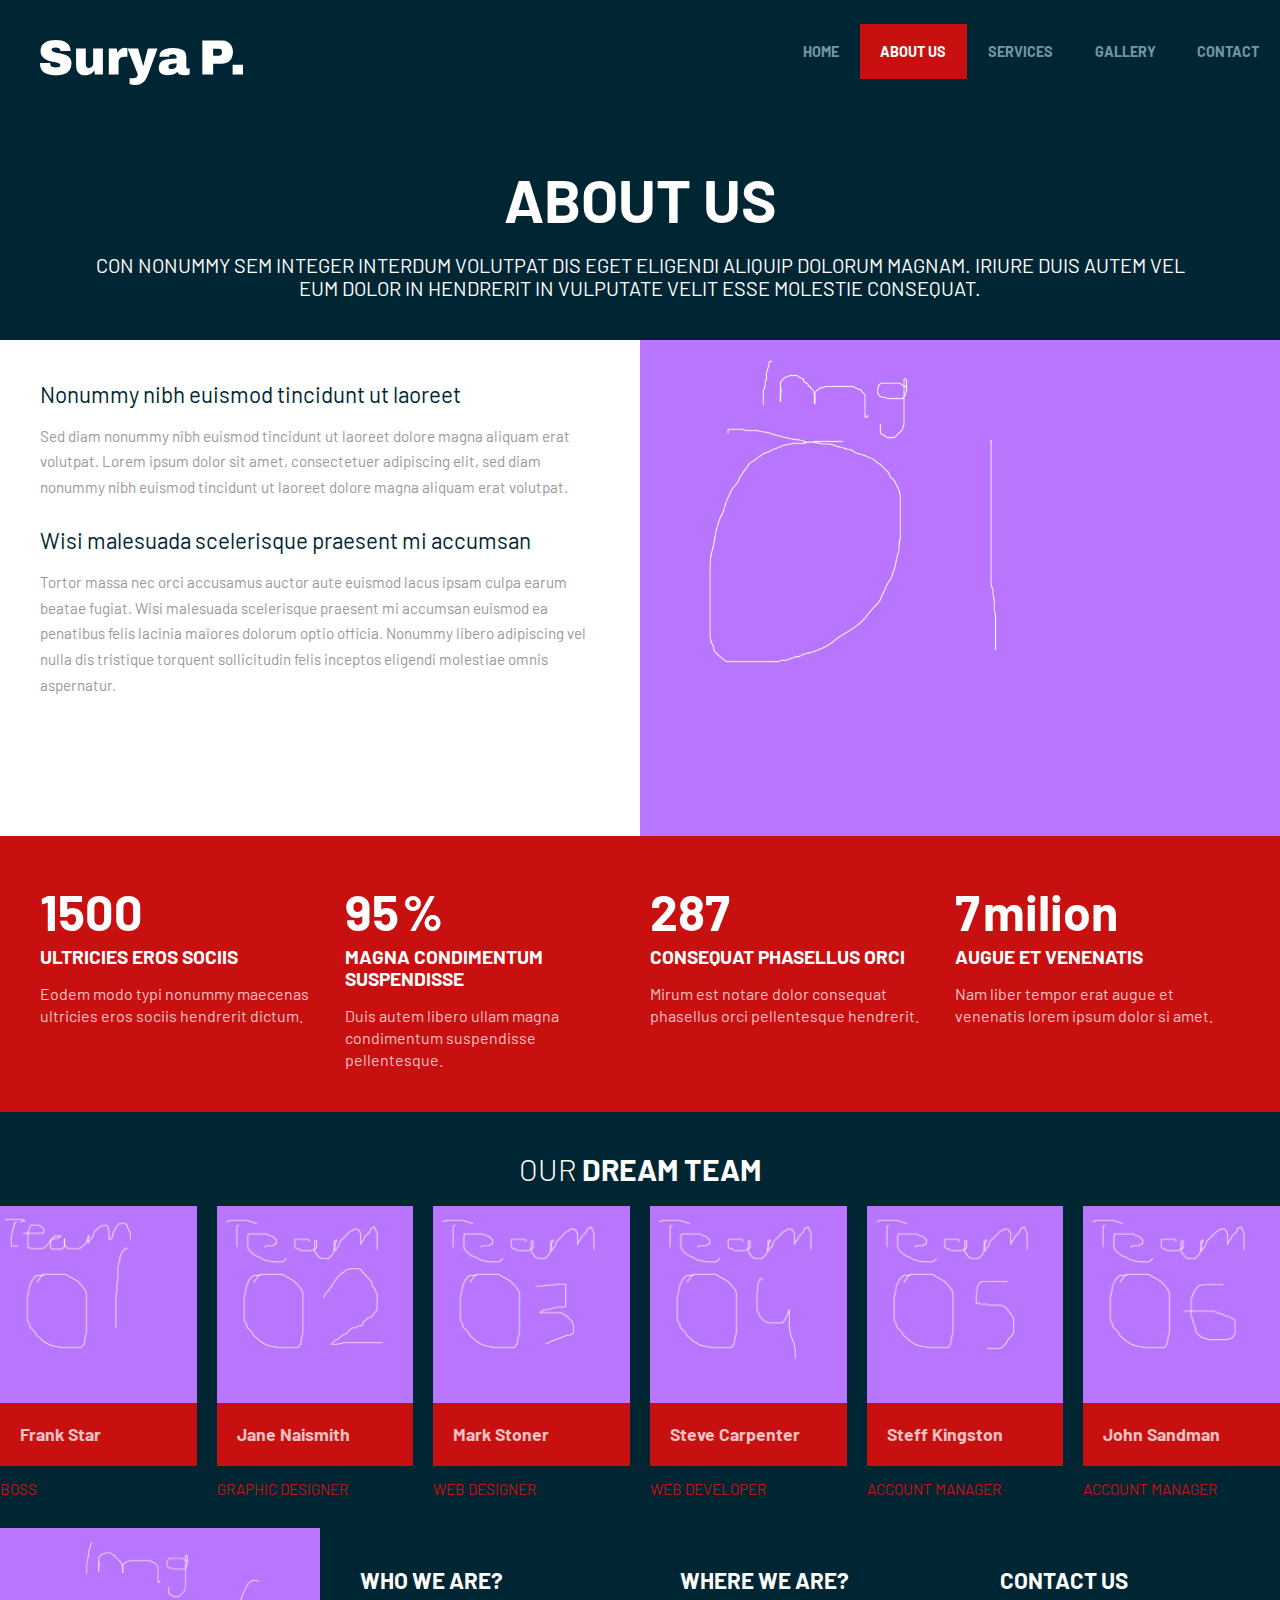
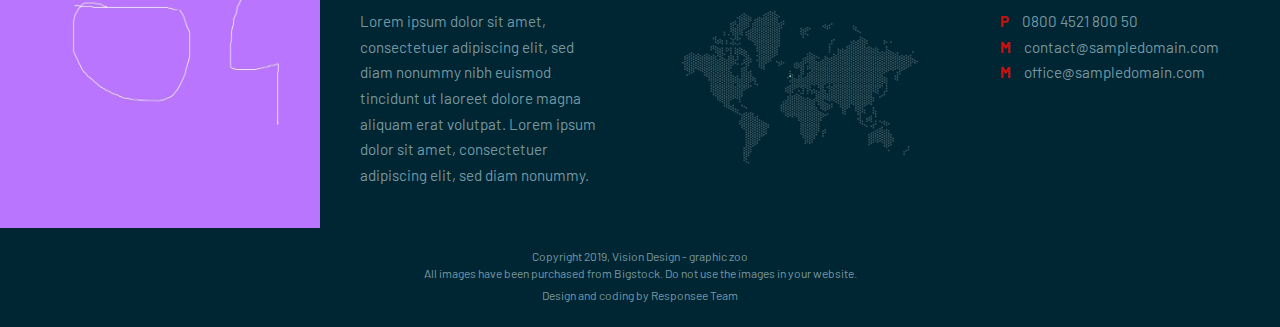
==== commit b2cbb6b4: "Map Update" ====
--- a/about-us.html
+++ b/about-us.html
@@ -3,7 +3,7 @@
  <head>
     <meta charset="UTF-8">
     <meta name="viewport" content="width=device-width, initial-scale=1.0" />
-    <title>Free responsive business website template</title>
+    <title>Website</title>
     <link rel="stylesheet" href="css/components.css">
     <link rel="stylesheet" href="css/icons.css">
     <link rel="stylesheet" href="css/responsee.css">
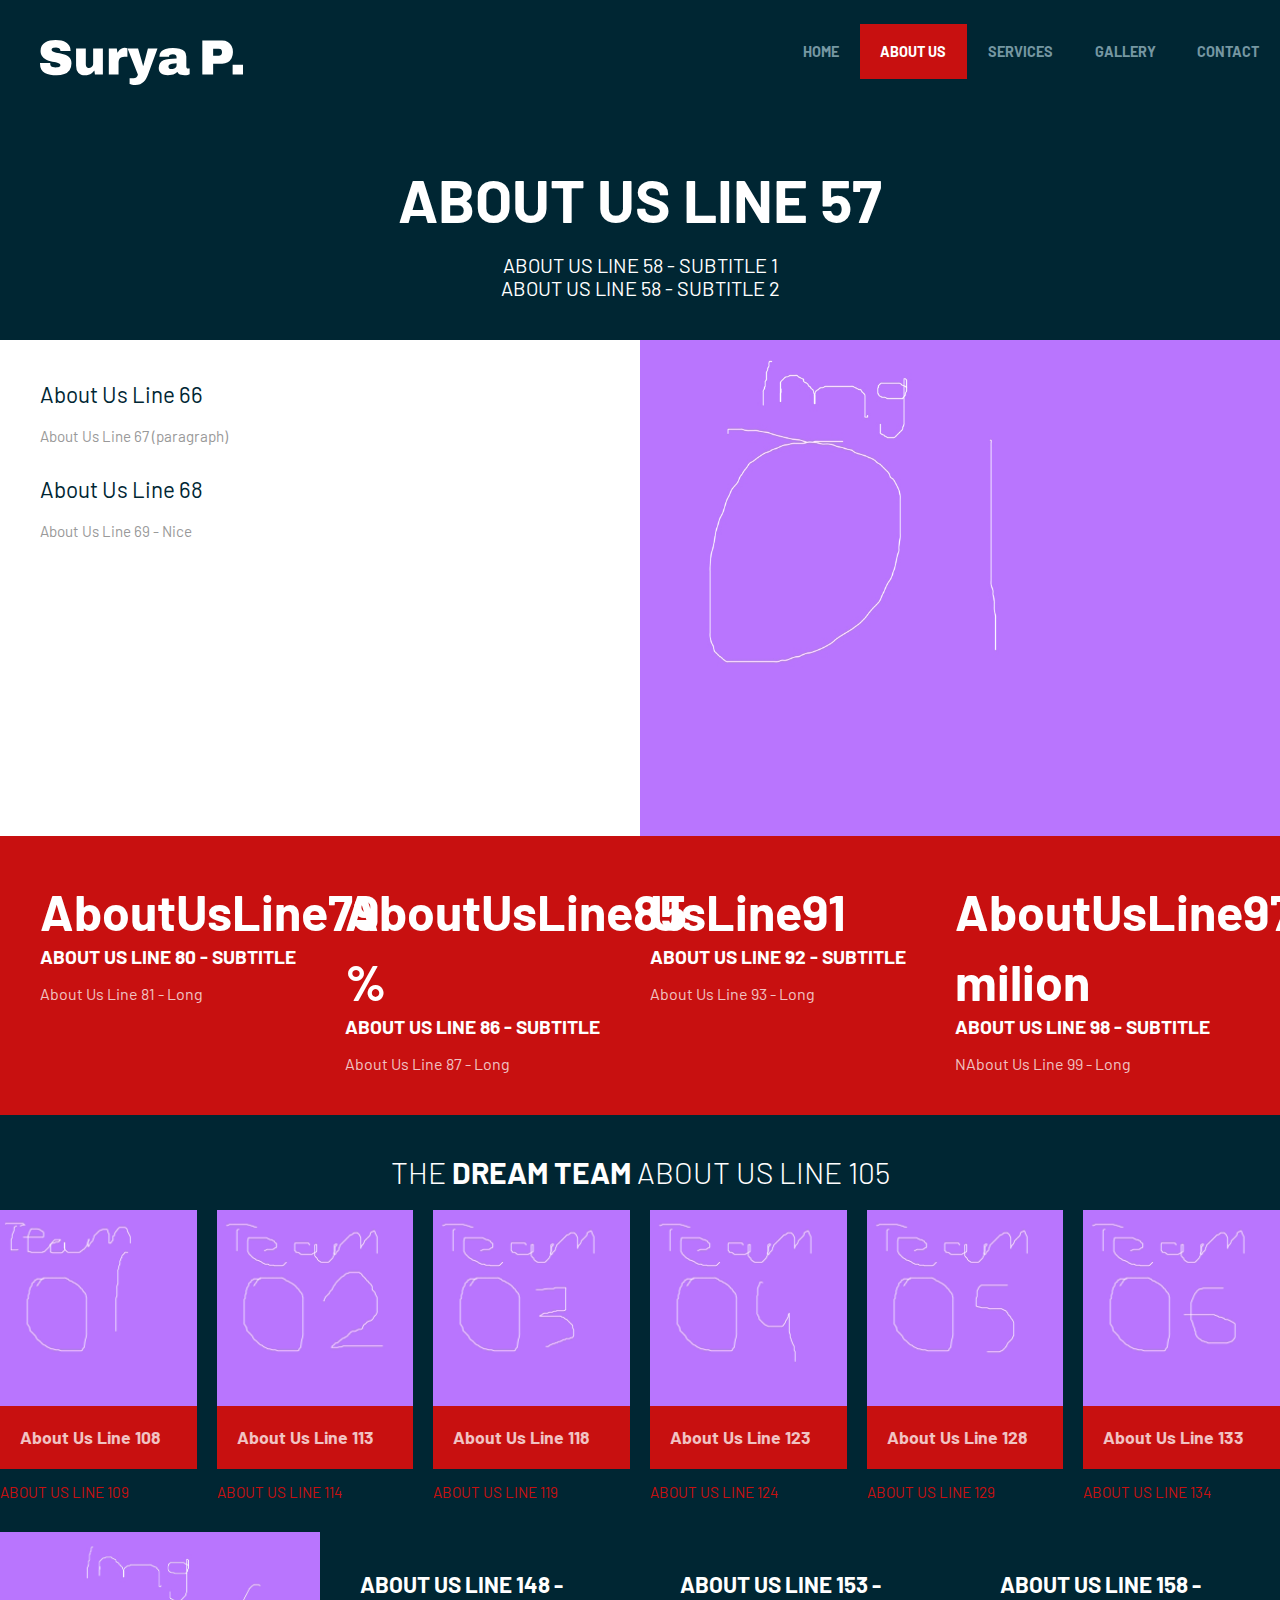
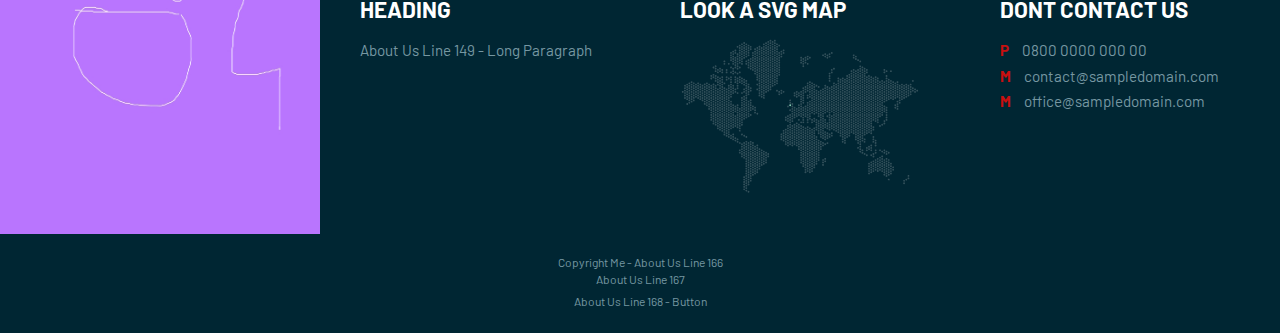
==== commit 6f0e0c32: "Lots of Pages" ====
--- a/about-us.html
+++ b/about-us.html
@@ -54,8 +54,8 @@
         <!-- TOP SECTION -->
         <header class="grid">
         	<div class="s-12 padding-2x">
-            <h1 class="text-strong text-white text-center center text-size-60 text-uppercase margin-bottom-20">About Us</h1>
-            <p class="text-size-20 text-white text-center center text-uppercase">Con nonummy sem integer interdum volutpat dis eget eligendi aliquip dolorum magnam. Iriure duis autem vel<br> eum dolor in hendrerit in vulputate velit esse molestie consequat.</p>
+            <h1 class="text-strong text-white text-center center text-size-60 text-uppercase margin-bottom-20">About Us Line 57</h1>
+            <p class="text-size-20 text-white text-center center text-uppercase">About Us Line 58 - Subtitle 1<br> About Us Line 58 - Subtitle 2</p>
           </div>
         </header>
   
@@ -63,10 +63,10 @@
         <!-- SECTION 1 -->
         <section class="grid">        
           <div class="m-12 l-6 padding-2x background-white">
-            <h2 class="text-dark">Nonummy nibh euismod tincidunt ut laoreet</h2>
-            <p>Sed diam nonummy nibh euismod tincidunt ut laoreet dolore magna aliquam erat volutpat. Lorem ipsum dolor sit amet, consectetuer adipiscing elit, sed diam nonummy nibh euismod tincidunt ut laoreet dolore magna aliquam erat volutpat.<br><br></p>
-            <h2 class="text-dark">Wisi malesuada scelerisque praesent mi accumsan</h2>
-            <p>Tortor massa nec orci accusamus auctor aute euismod lacus ipsam culpa earum beatae fugiat. Wisi malesuada scelerisque praesent mi accumsan euismod ea penatibus felis lacinia maiores dolorum optio officia. Nonummy libero adipiscing vel nulla dis tristique torquent sollicitudin felis inceptos eligendi molestiae omnis aspernatur.<p>
+            <h2 class="text-dark">About Us Line 66 </h2>
+            <p>About Us Line 67 (paragraph)<br><br></p>
+            <h2 class="text-dark">About Us Line 68</h2>
+            <p>About Us Line 69 - Nice<p>
           </div>
           
           <!-- Image-->
@@ -76,62 +76,62 @@
         <!-- SECTION 2 -->
         <section class="grid margin margin-bottom padding-2x background-primary">
           <div class="s-12 m-6 l-3">
-            <span class="timer text-size-50 text-white text-strong">1500</span>
-            <h3 class="text-uppercase text-strong">Ultricies eros sociis</h3>
-            <p class="text-size-16 margin-m-bottom-20">Eodem modo typi nonummy maecenas ultricies eros sociis hendrerit dictum.</p> 
+            <span class="timer text-size-50 text-white text-strong">AboutUsLine79</span>
+            <h3 class="text-uppercase text-strong">About Us Line 80 - Subtitle</h3>
+            <p class="text-size-16 margin-m-bottom-20">About Us Line 81 - Long</p> 
           </div>
 
           <div class="s-12 m-6 l-3">
-            <span class="timer text-size-50 text-white text-strong">95</span> <span class="text-size-50 text-white text-strong">%</span>
-            <h3 class="text-uppercase text-strong">Magna condimentum suspendisse</h3>
-            <p class="text-size-16 margin-m-bottom-20">Duis autem libero ullam magna condimentum suspendisse pellentesque.</p> 
+            <span class="timer text-size-50 text-white text-strong">AboutUsLine85</span> <span class="text-size-50 text-white text-strong">%</span>
+            <h3 class="text-uppercase text-strong">About Us Line 86 - Subtitle</h3>
+            <p class="text-size-16 margin-m-bottom-20">About Us Line 87 - Long</p> 
           </div>
 
           <div class="s-12 m-6 l-3">
-            <span class="timer text-size-50 text-white text-strong">287</span>
-            <h3 class="text-uppercase text-strong">Consequat phasellus orci</h3>
-            <p class="text-size-16 margin-m-bottom-20">Mirum est notare dolor consequat phasellus orci pellentesque hendrerit.</p> 
+            <span class="timer text-size-50 text-white text-strong">UsLine91</span>
+            <h3 class="text-uppercase text-strong">About Us Line 92 - Subtitle</h3>
+            <p class="text-size-16 margin-m-bottom-20">About Us Line 93 - Long</p> 
           </div>
 
           <div class="s-12 m-6 l-3">
-            <span class="timer text-size-50 text-white text-strong">7</span> <span class="text-size-50 text-white text-strong">milion</span>
-            <h3 class="text-uppercase text-strong">Augue et venenatis</h3>
-            <p class="text-size-16 margin-m-bottom-20">Nam liber tempor erat augue et venenatis lorem ipsum dolor si amet.</p> 
+            <span class="timer text-size-50 text-white text-strong">AboutUsLine97</span> <span class="text-size-50 text-white text-strong">milion</span>
+            <h3 class="text-uppercase text-strong">About Us Line 98 - Subtitle</h3>
+            <p class="text-size-16 margin-m-bottom-20">NAbout Us Line 99 - Long</p> 
           </div>
         </section>
         
         <!-- SECTION 3 -->
         <section class="grid margin">
-          <h2 class="s-12 text-white text-thin text-size-30 text-white text-uppercase margin-top-bottom-20 center text-center">Our <b>Dream Team</b></h2> 
+          <h2 class="s-12 text-white text-thin text-size-30 text-white text-uppercase margin-top-bottom-20 center text-center">The <b>Dream Team</b> About Us Line 105</h2> 
           <div class="s-12 m-6 l-2 margin-bottom">
             <img src="img/team-01.jpg"/>
-            <h4 class="background-primary padding text-strong">Frank Star</h4>
-            <p class="margin-bottom-10 text-primary text-uppercase">Boss</p>                                                                                                                                          
+            <h4 class="background-primary padding text-strong">About Us Line 108</h4>
+            <p class="margin-bottom-10 text-primary text-uppercase">About Us Line 109</p>                                                                                                                                          
           </div>
           <div class="s-12 m-6 l-2 margin-bottom">
             <img src="img/team-02.jpg"/>
-            <h4 class="background-primary padding text-strong">Jane Naismith</h4>
-            <p class="margin-bottom-10 text-primary text-uppercase">Graphic Designer</p>                                                                                                                                          
+            <h4 class="background-primary padding text-strong">About Us Line 113</h4>
+            <p class="margin-bottom-10 text-primary text-uppercase">About Us Line 114</p>                                                                                                                                          
           </div>
           <div class="s-12 m-6 l-2 margin-bottom"> 
             <img src="img/team-03.jpg"/>
-            <h4 class="background-primary padding text-strong">Mark Stoner</h4>
-            <p class="margin-bottom-10 text-primary text-uppercase">Web Designer</p>                                                                                                                                          
+            <h4 class="background-primary padding text-strong">About Us Line 118</h4>
+            <p class="margin-bottom-10 text-primary text-uppercase">About Us Line 119</p>                                                                                                                                          
           </div>
           <div class="s-12 m-6 l-2 margin-bottom"> 
             <img src="img/team-04.jpg"/>
-            <h4 class="background-primary padding text-strong">Steve Carpenter</h4>
-            <p class="margin-bottom-10 text-primary text-uppercase">Web Developer</p>                                                                                                                                          
+            <h4 class="background-primary padding text-strong">About Us Line 123</h4>
+            <p class="margin-bottom-10 text-primary text-uppercase">About Us Line 124</p>                                                                                                                                          
           </div>
           <div class="s-12 m-6 l-2 margin-bottom"> 
             <img src="img/team-05.jpg"/>
-            <h4 class="background-primary padding text-strong">Steff Kingston</h4>
-            <p class="margin-bottom-10 text-primary text-uppercase">Account Manager</p>                                                                                                                                          
+            <h4 class="background-primary padding text-strong">About Us Line 128</h4>
+            <p class="margin-bottom-10 text-primary text-uppercase">About Us Line 129</p>                                                                                                                                          
           </div>
           <div class="s-12 m-6 l-2 margin-bottom"> 
             <img src="img/team-06.jpg"/>
-            <h4 class="background-primary padding text-strong">John Sandman</h4>
-            <p class="margin-bottom-10 text-primary text-uppercase">Account Manager</p>                                                                                                                                          
+            <h4 class="background-primary padding text-strong">About Us Line 133</h4>
+            <p class="margin-bottom-10 text-primary text-uppercase">About Us Line 134</p>                                                                                                                                          
           </div>   
         </section>
                  
@@ -145,27 +145,27 @@
         <div class="s-12 l-3 m-row-3 margin-bottom background-image" style="background-image:url(img/img-04.jpg)"></div>
         
         <div class="s-12 m-9 l-3 padding-2x margin-bottom background-dark">
-           <h2 class="text-strong text-uppercase">Who We Are?</h2>
-           <p>Lorem ipsum dolor sit amet, consectetuer adipiscing elit, sed diam nonummy nibh euismod tincidunt ut laoreet dolore magna aliquam erat volutpat. Lorem ipsum dolor sit amet, consectetuer adipiscing elit, sed diam nonummy.</p>
+           <h2 class="text-strong text-uppercase">About Us Line 148 - Heading</h2>
+           <p>About Us Line 149 - Long Paragraph</p>
         </div>
         
         <div class="s-12 m-9 l-3 padding-2x margin-bottom background-dark">
-           <h2 class="text-strong text-uppercase">Where We Are?</h2>
+           <h2 class="text-strong text-uppercase">About Us Line 153 - Look a SVG MAP</h2>
            <img class="full-img" src="img/map.svg" alt=""/>
         </div>
         
         <div class="s-12 m-9 l-3 padding-2x margin-bottom background-dark">
-           <h2 class="text-strong text-uppercase">Contact Us</h2>
-           <p><b class="text-primary margin-right-10">P</b> 0800 4521 800 50</p>
+           <h2 class="text-strong text-uppercase">About Us Line 158 - Dont Contact Us</h2>
+           <p><b class="text-primary margin-right-10">P</b> 0800 0000 000 00</p>
            <p><b class="text-primary margin-right-10">M</b> <a class="text-primary-hover" href="mailto:contact@sampledomain.com">contact@sampledomain.com</a></p>
            <p><b class="text-primary margin-right-10">M</b> <a class="text-primary-hover" href="mailto:office@sampledomain.com">office@sampledomain.com</a></p>
         </div>
         
         <!-- Footer - bottom -->
         <div class="s-12 text-center margin-bottom">
-          <p class="text-size-12">Copyright 2019, Vision Design - graphic zoo</p>
-          <p class="text-size-12">All images have been purchased from Bigstock. Do not use the images in your website.</p>
-          <p><a class="text-size-12 text-primary-hover" href="http://www.myresponsee.com" title="Responsee - lightweight responsive framework">Design and coding by Responsee Team</a></p>
+          <p class="text-size-12">Copyright Me - About Us Line 166</p>
+          <p class="text-size-12">About Us Line 167</p>
+          <p><a class="text-size-12 text-primary-hover" href="/" title="Best">About Us Line 168 - Button</a></p>
         </div>
       </footer>                                                                    
       <script type="text/javascript" src="js/responsee.js"></script>
